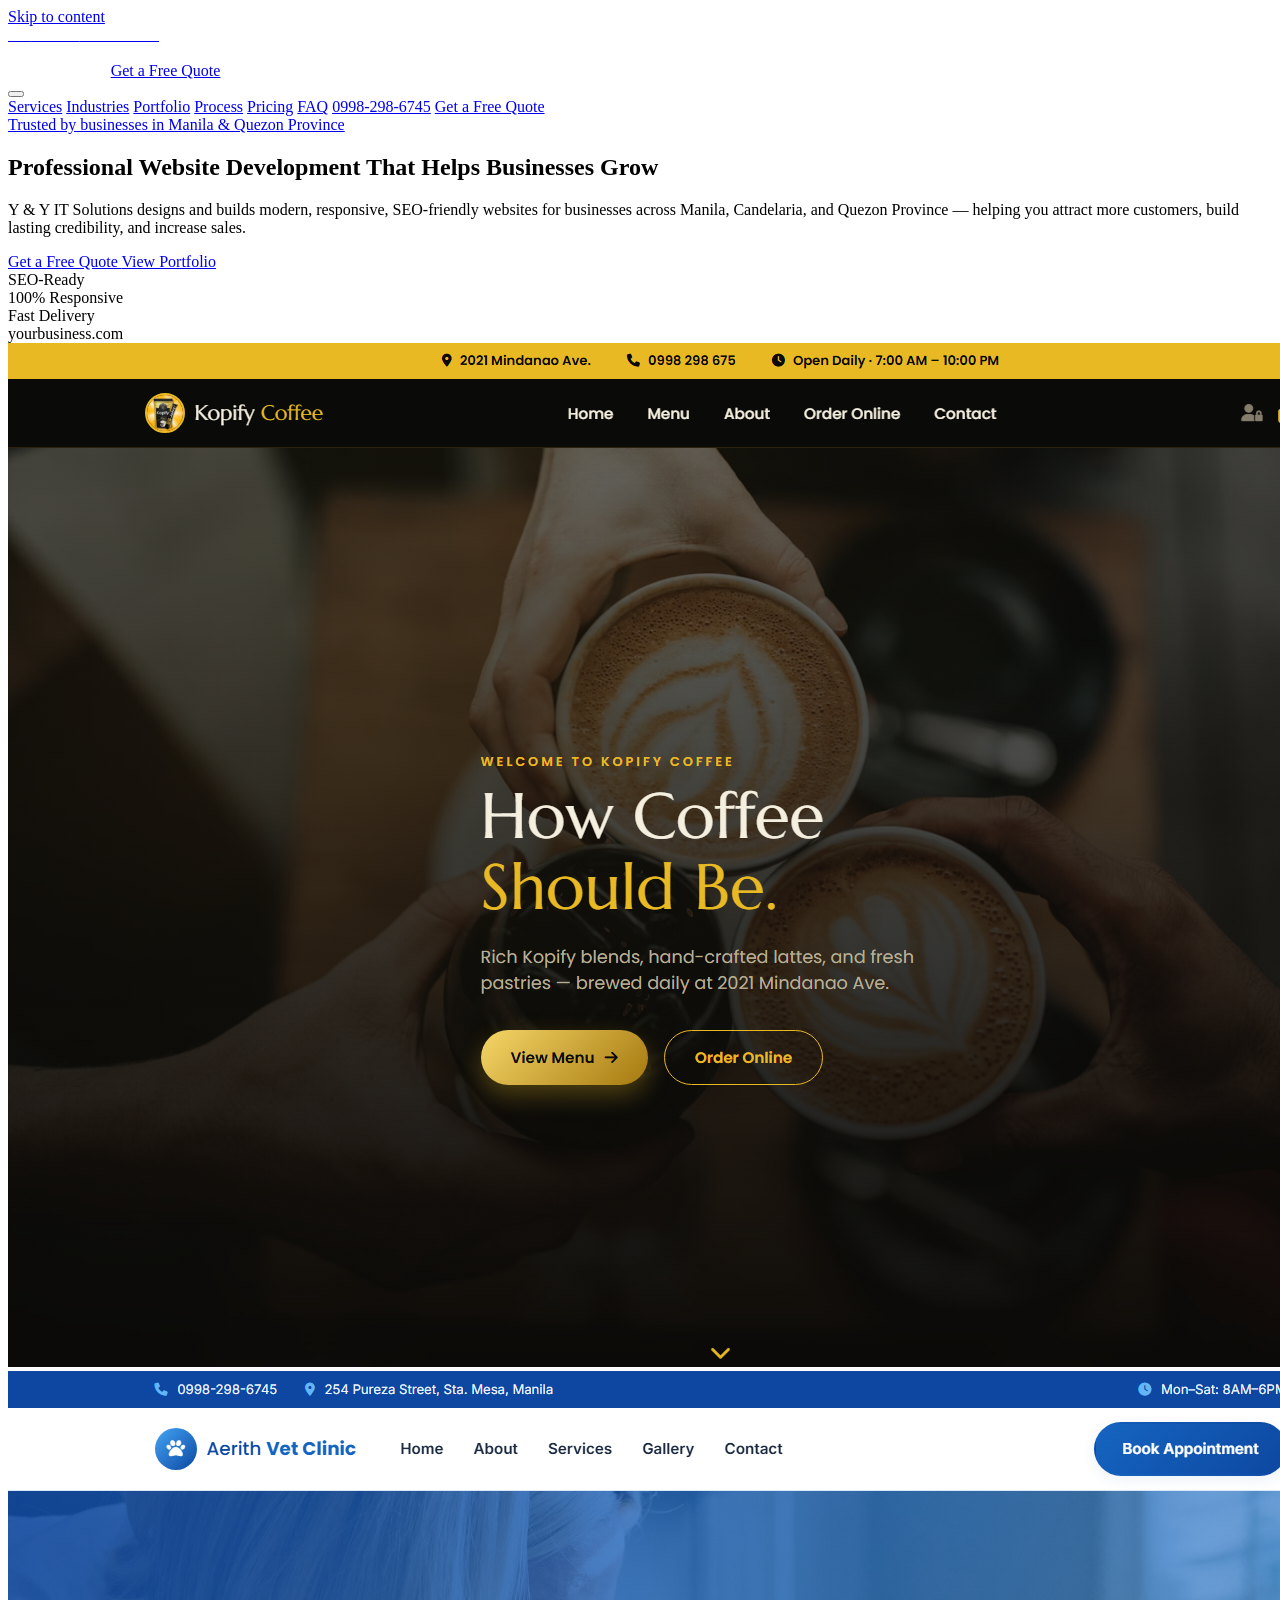
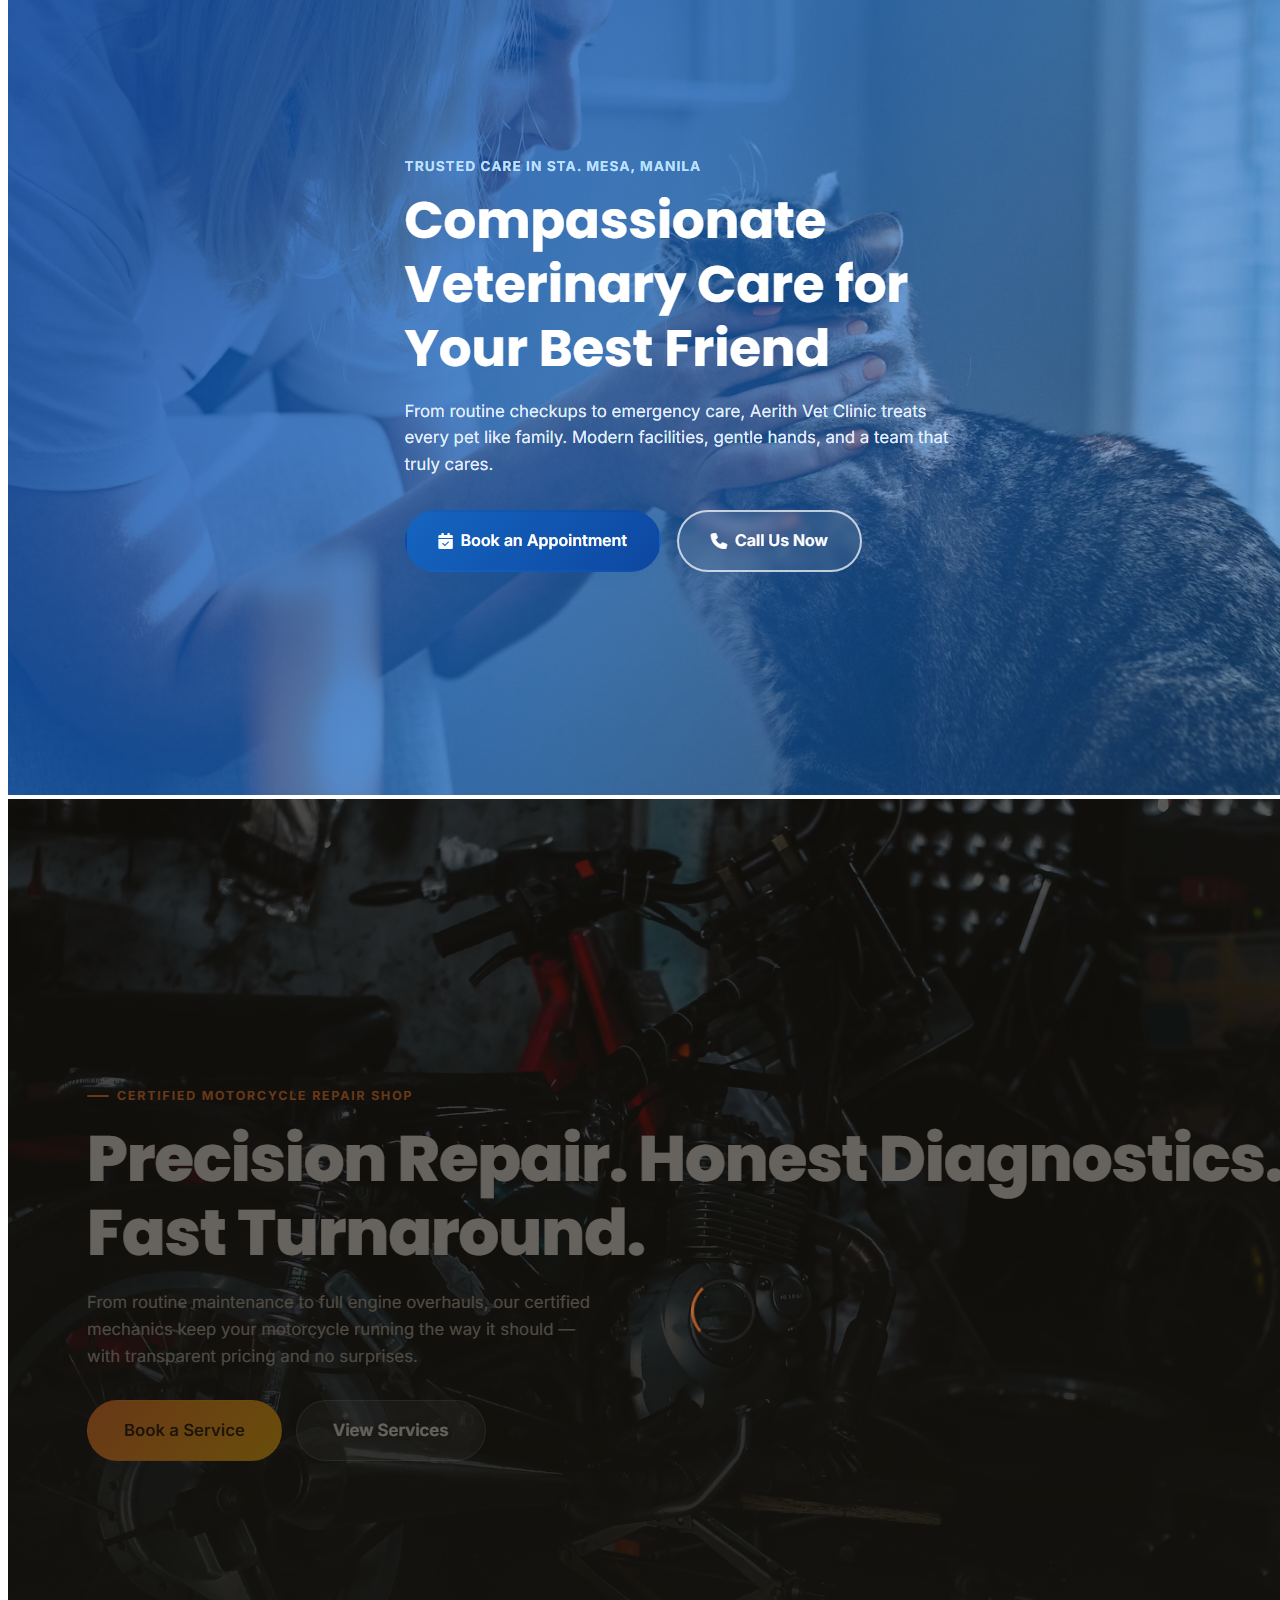
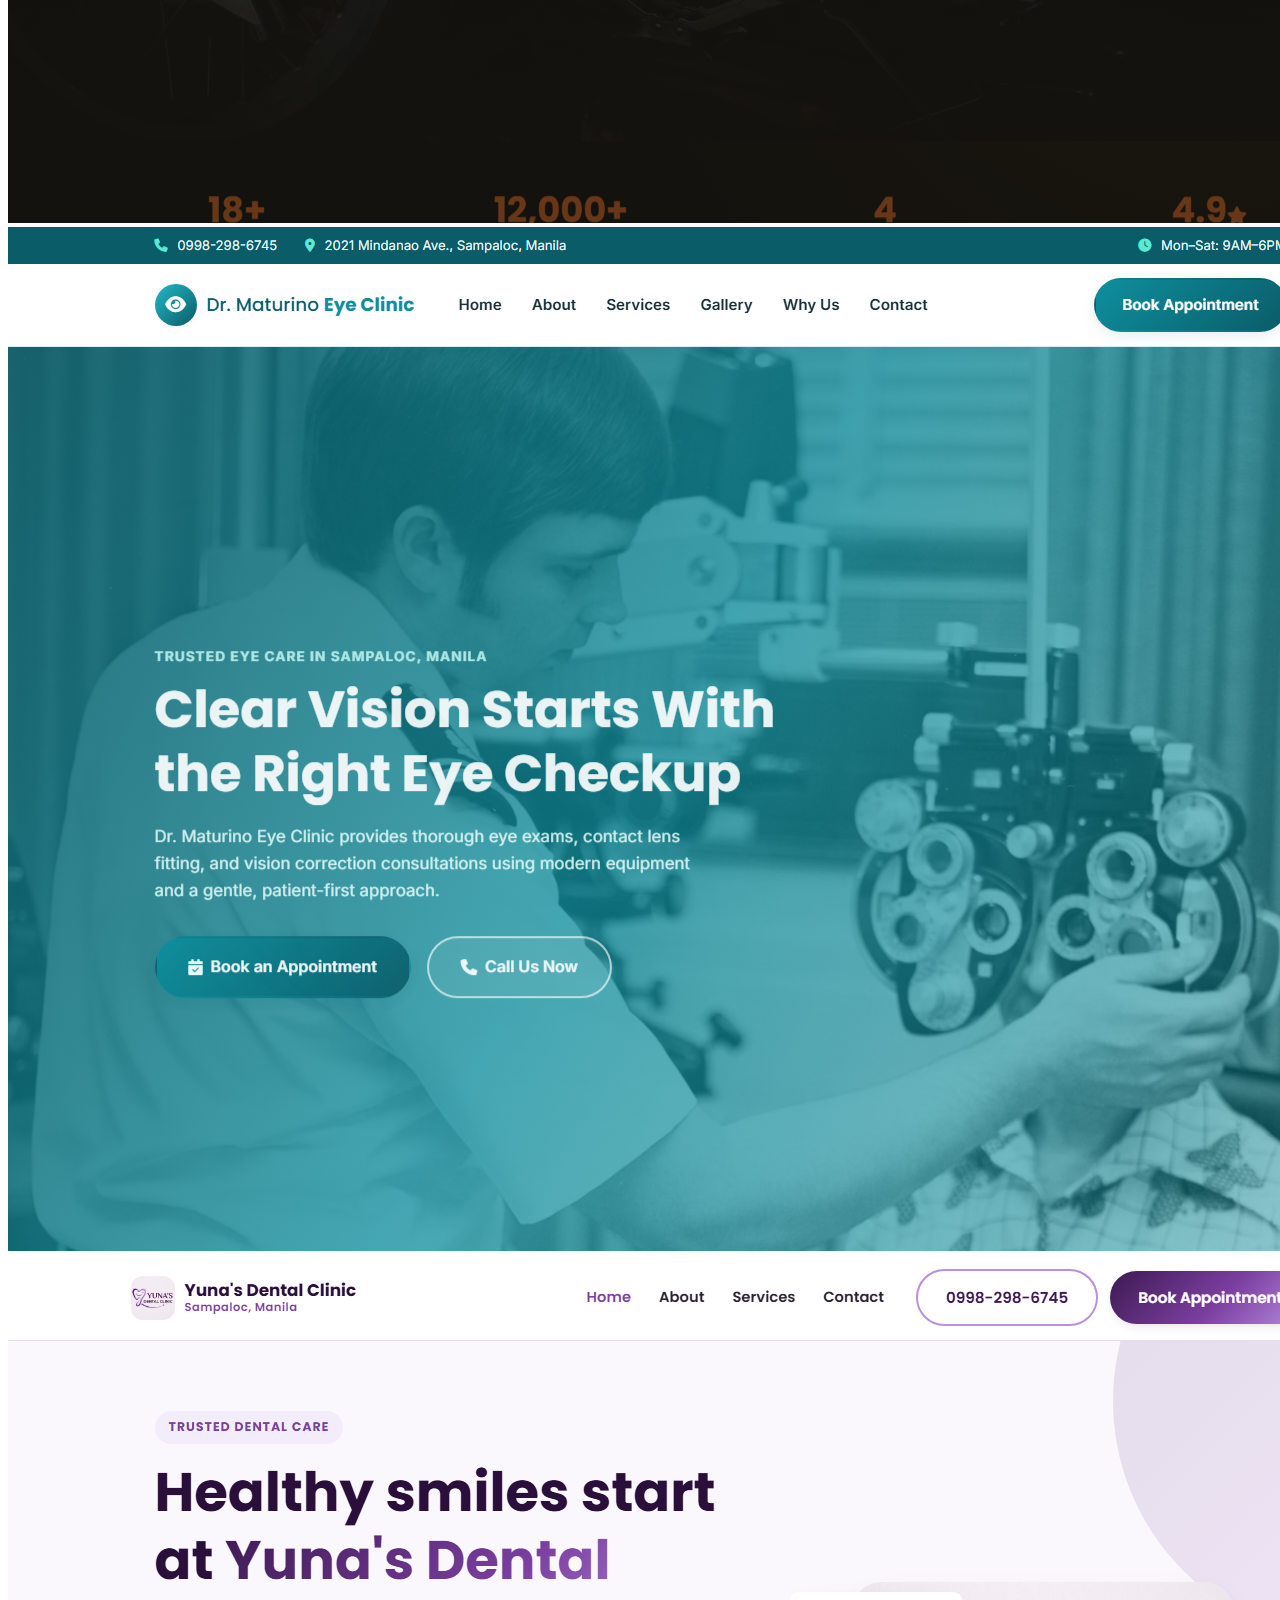
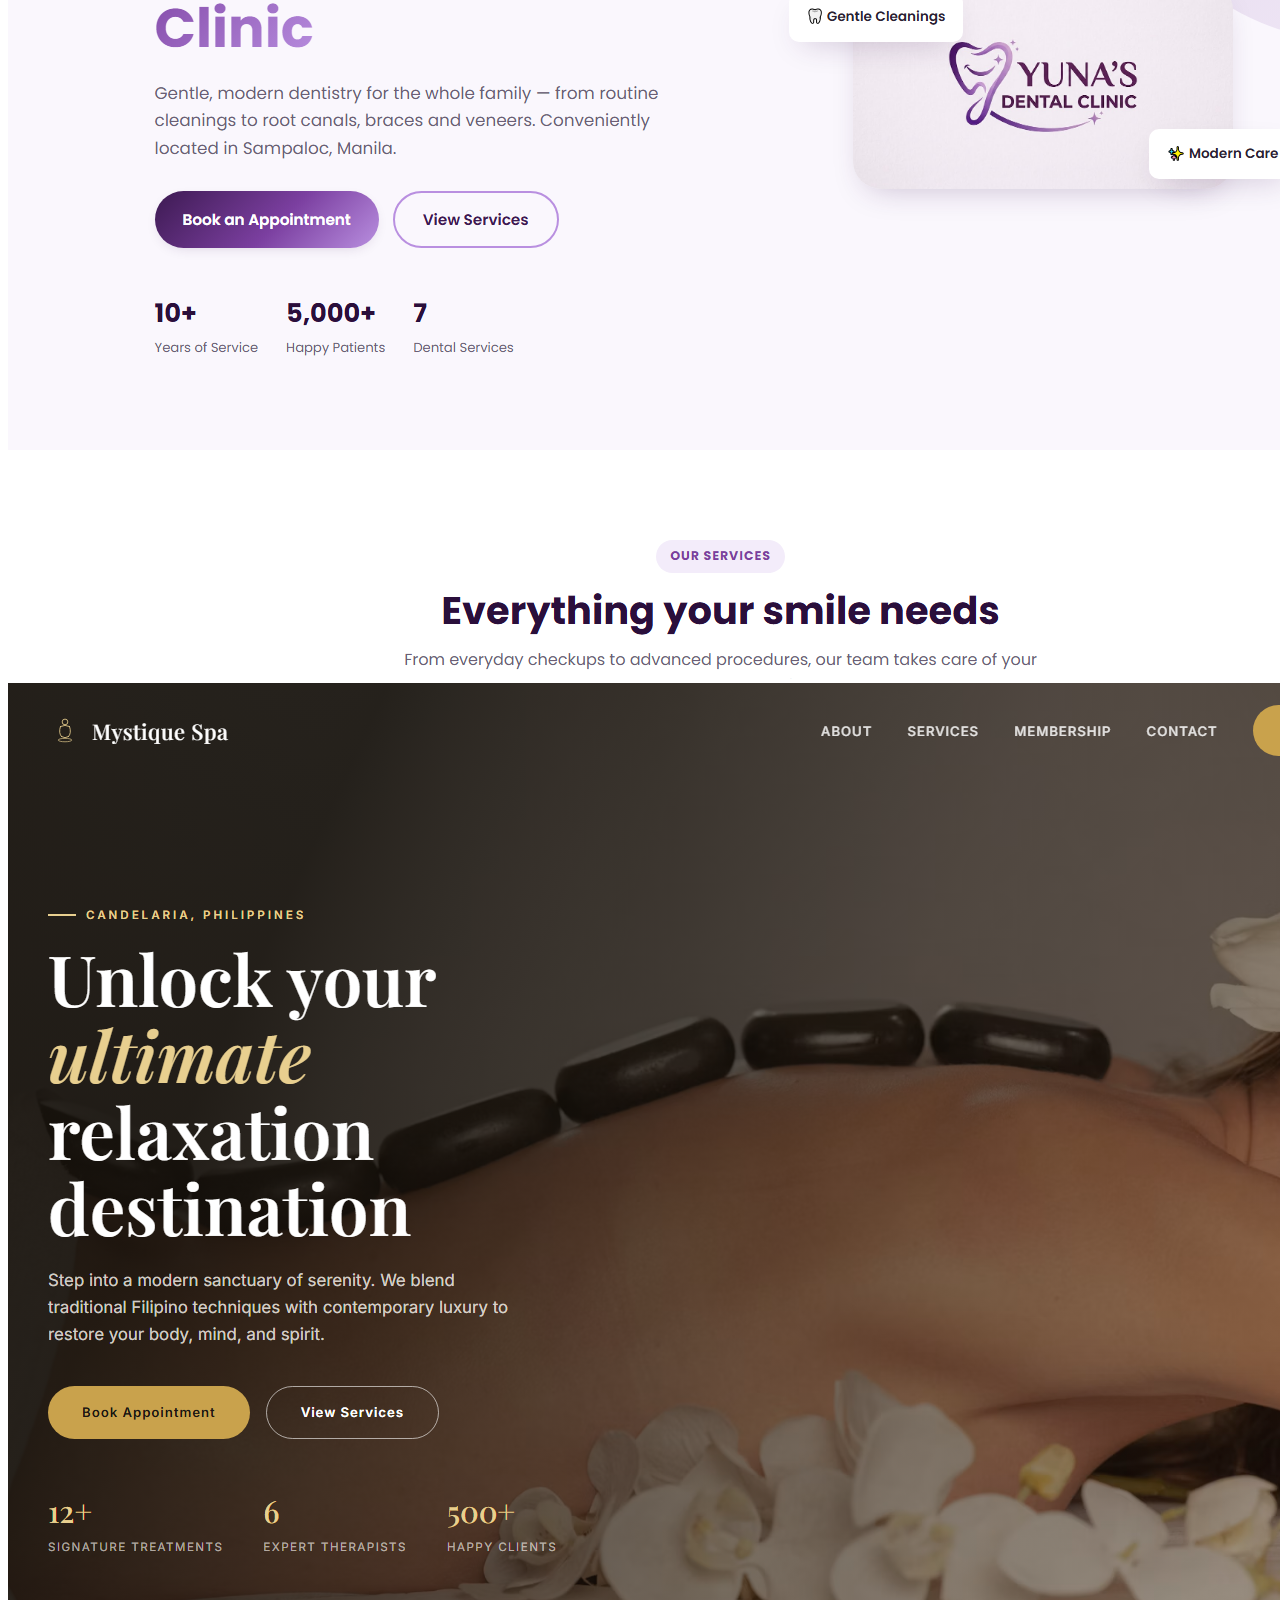
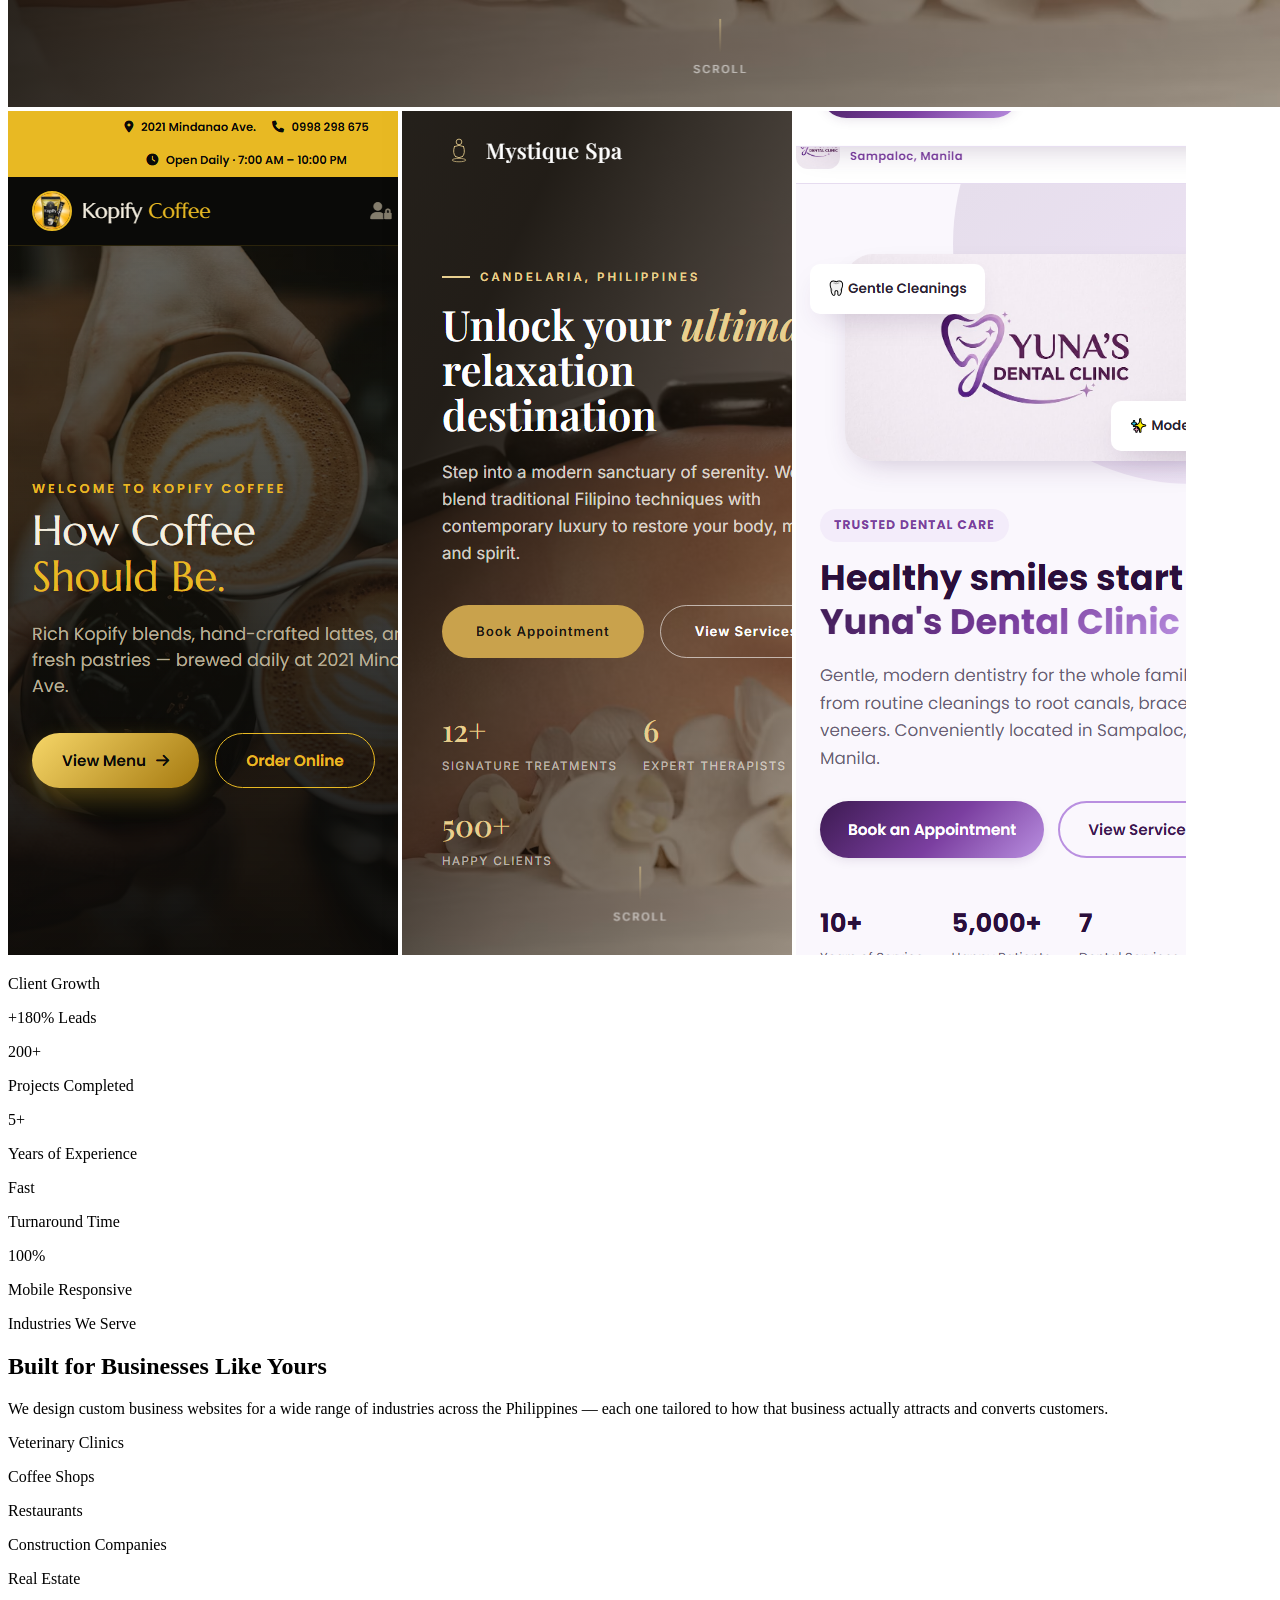
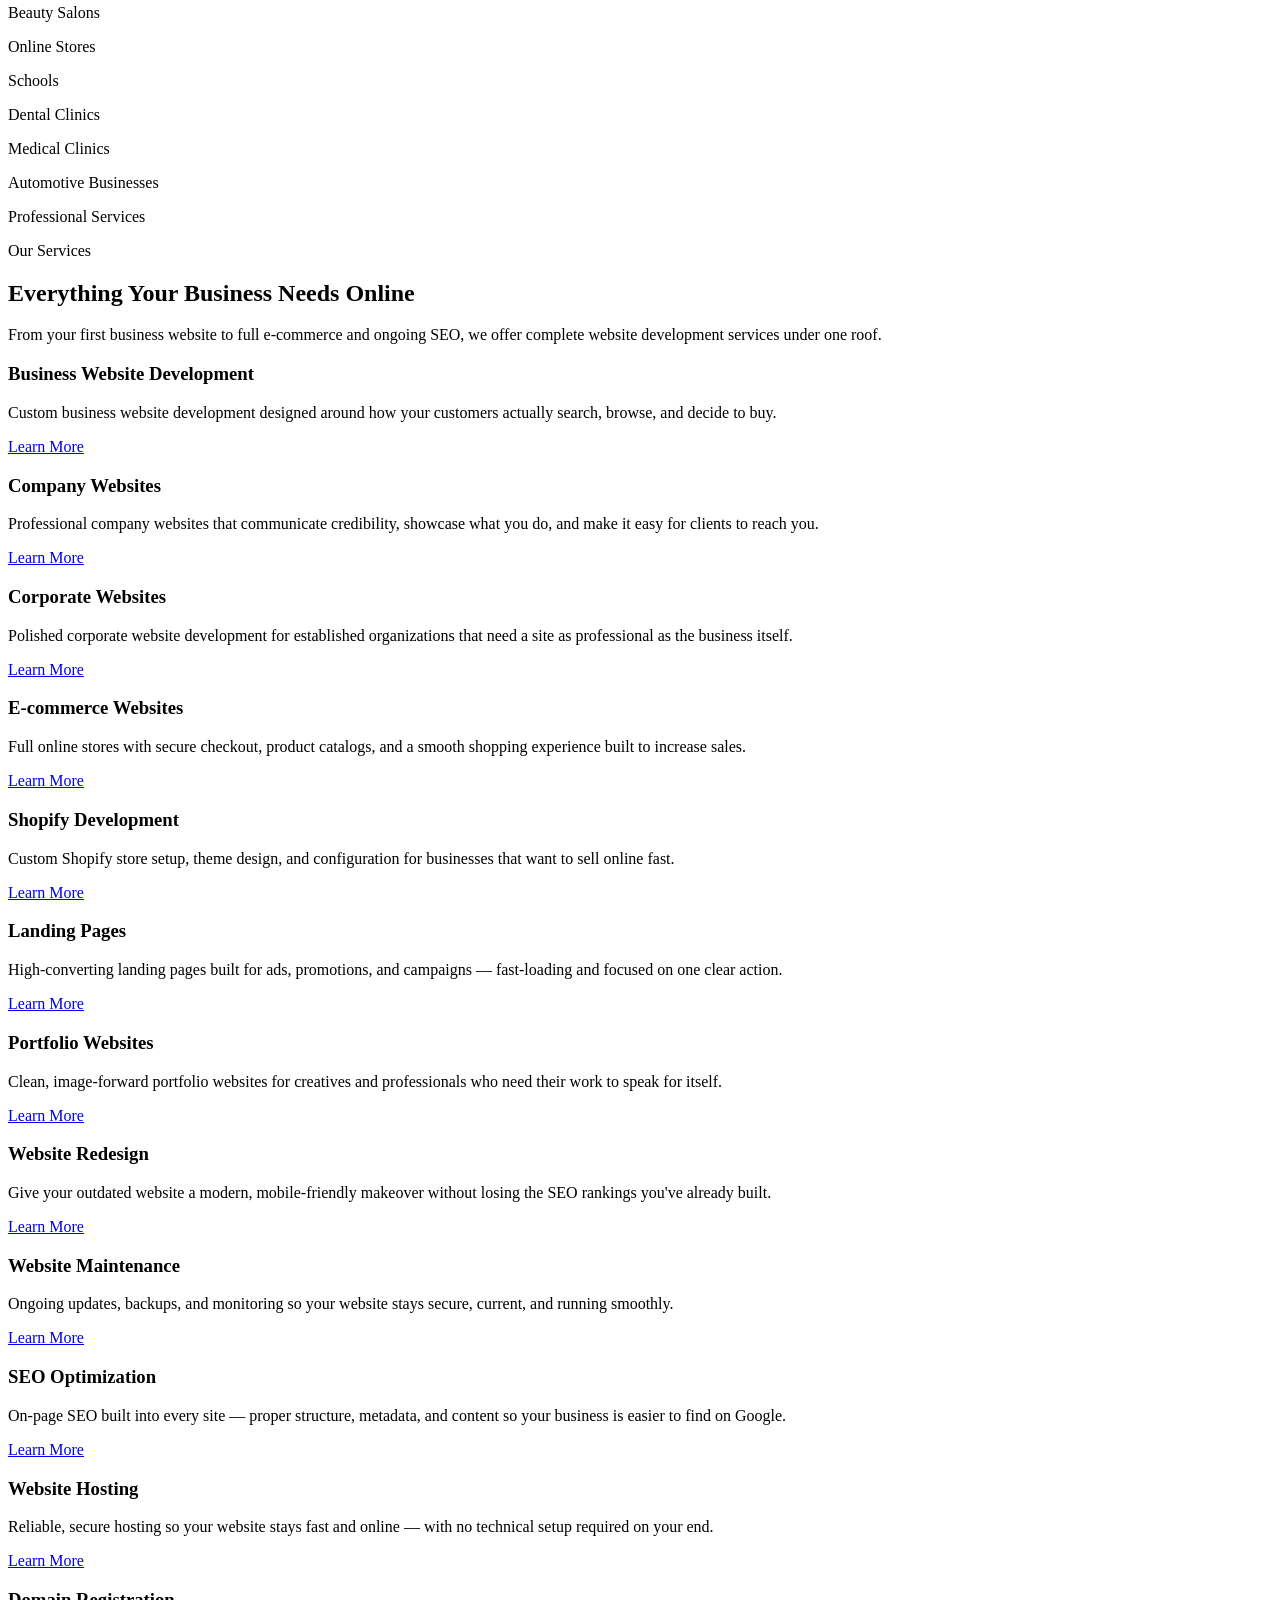
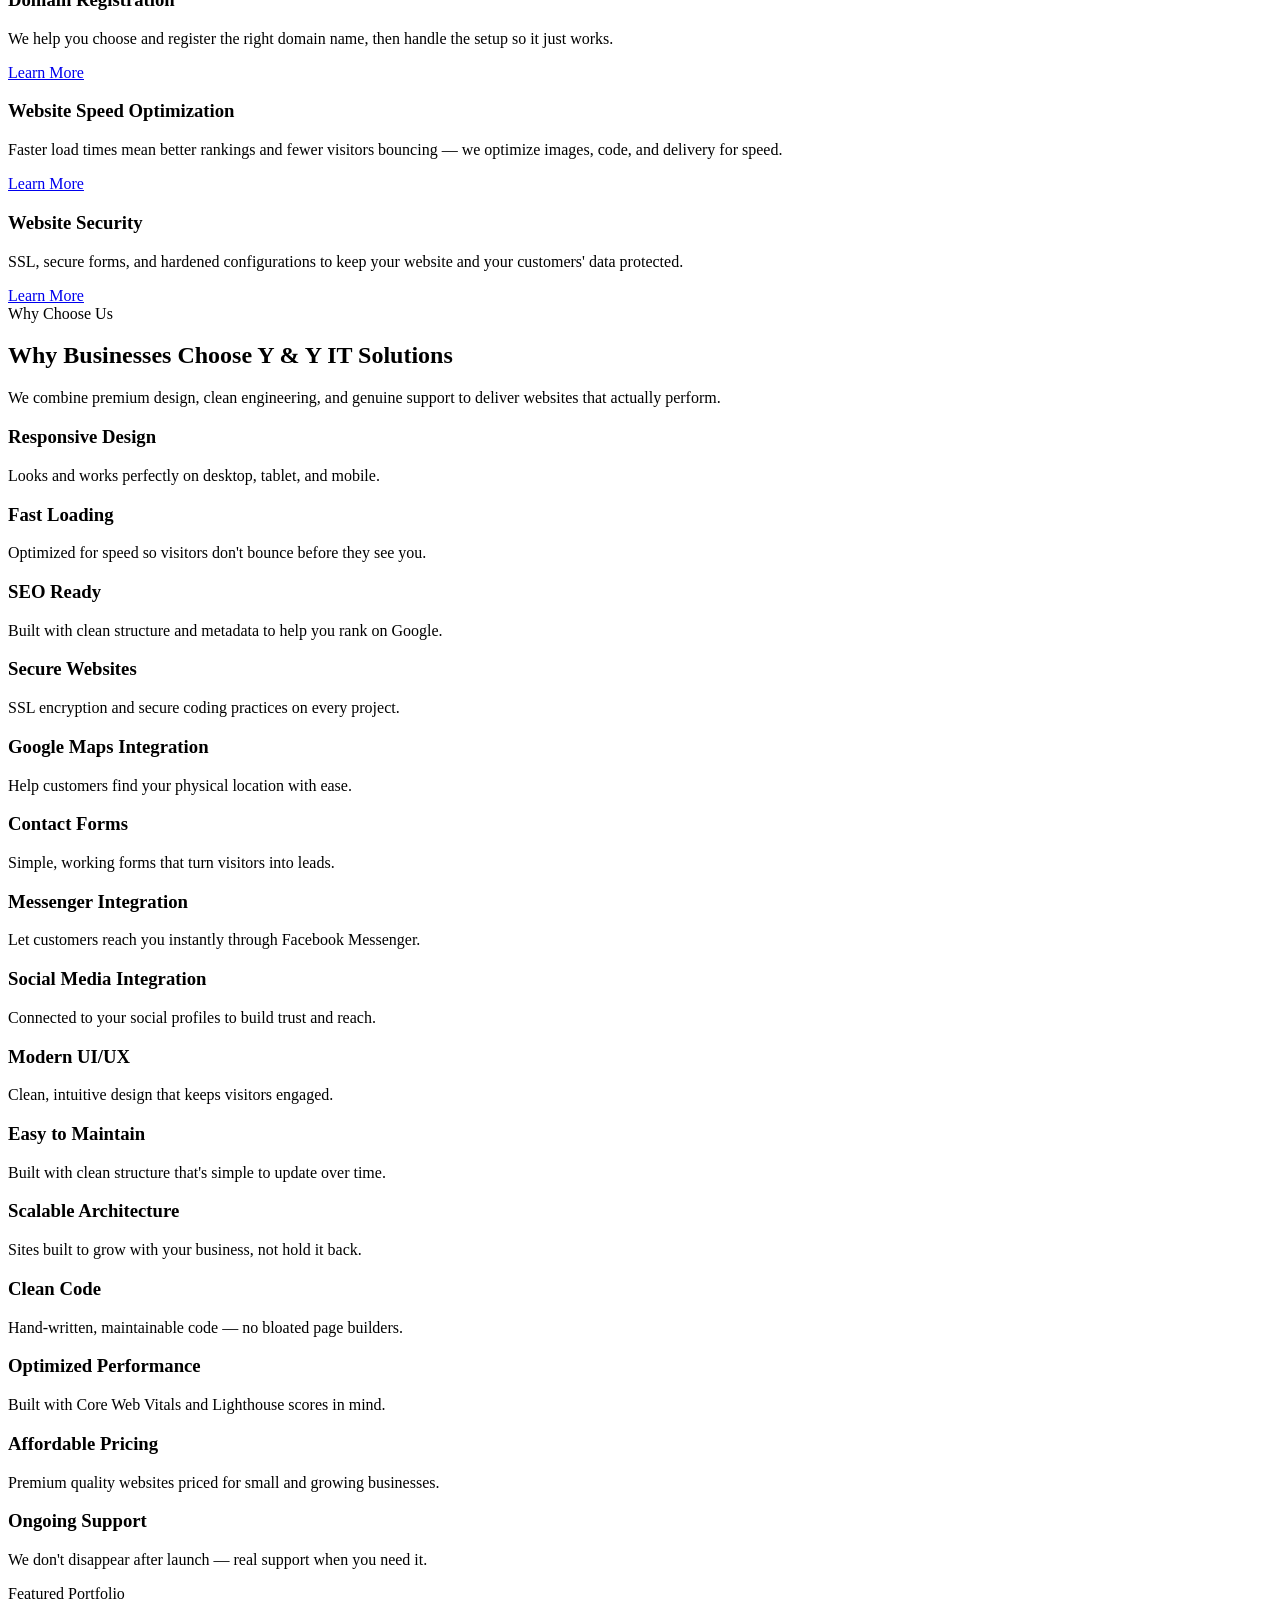
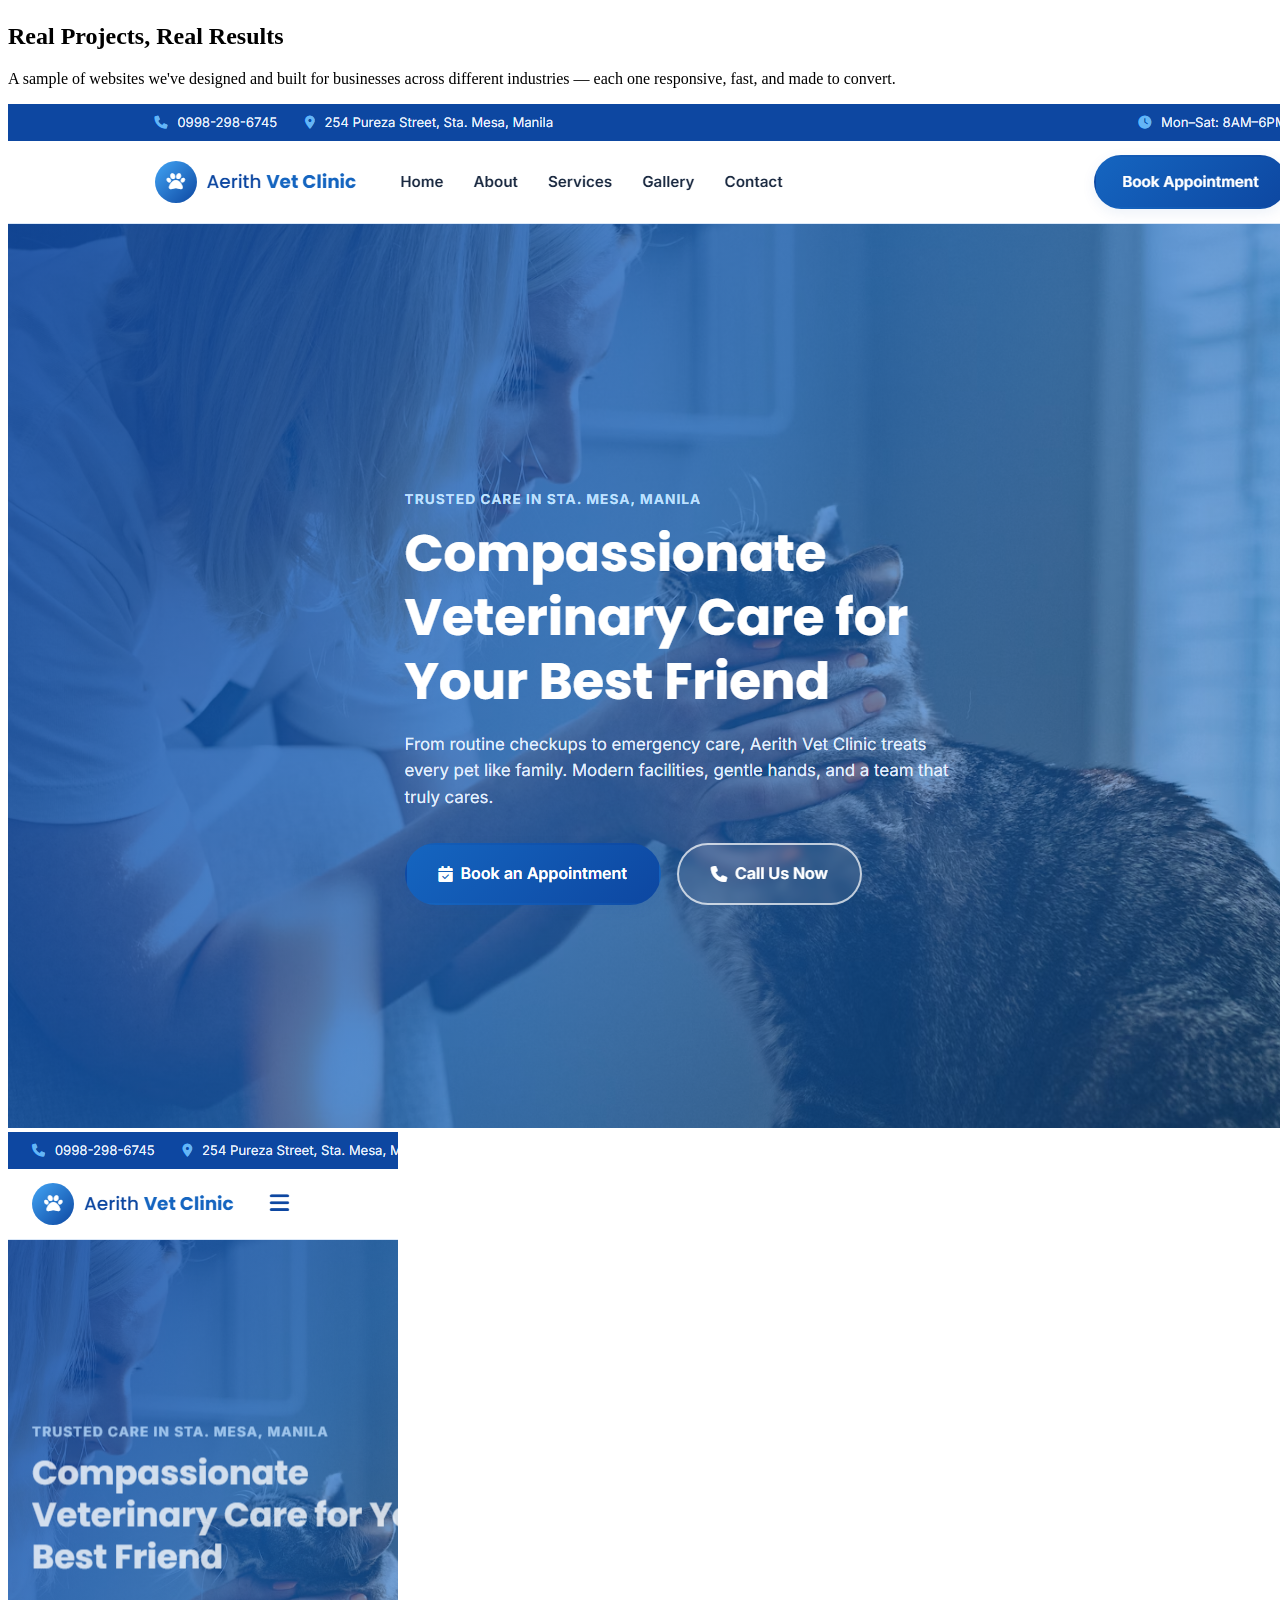
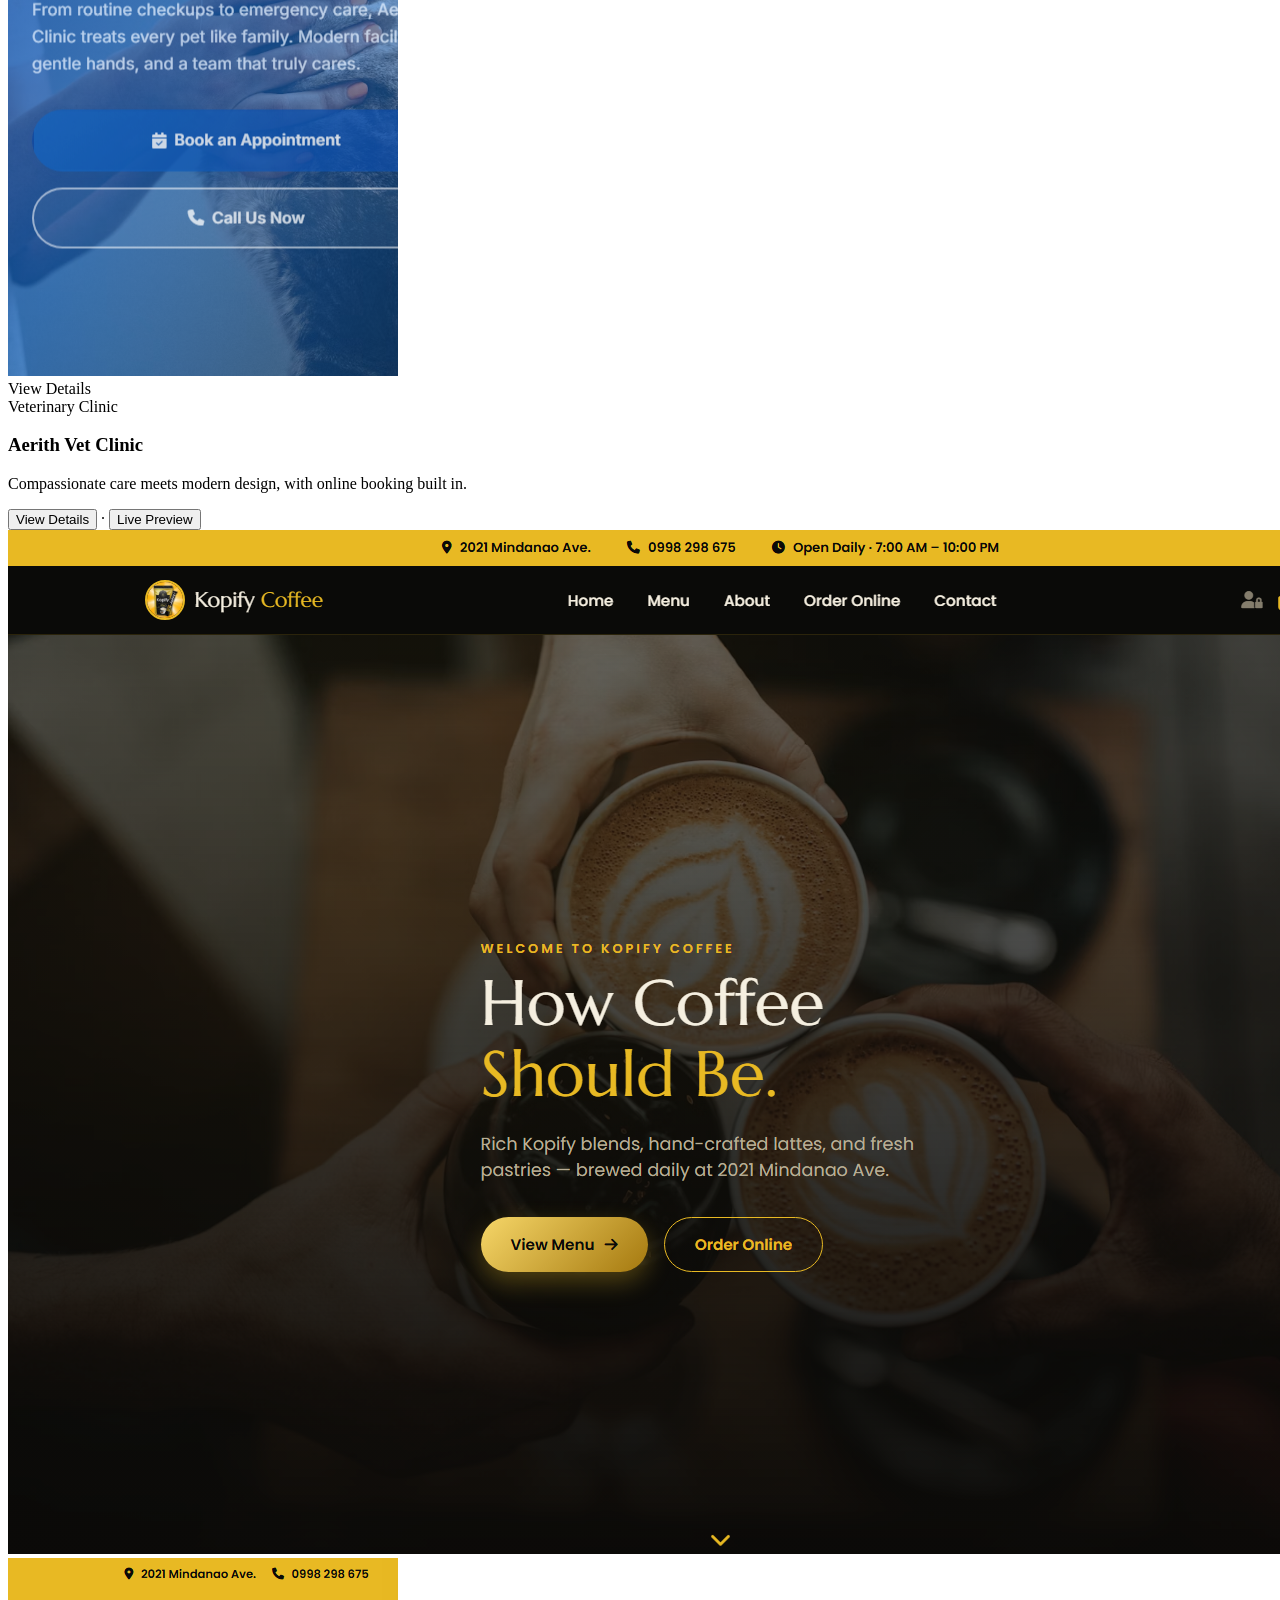
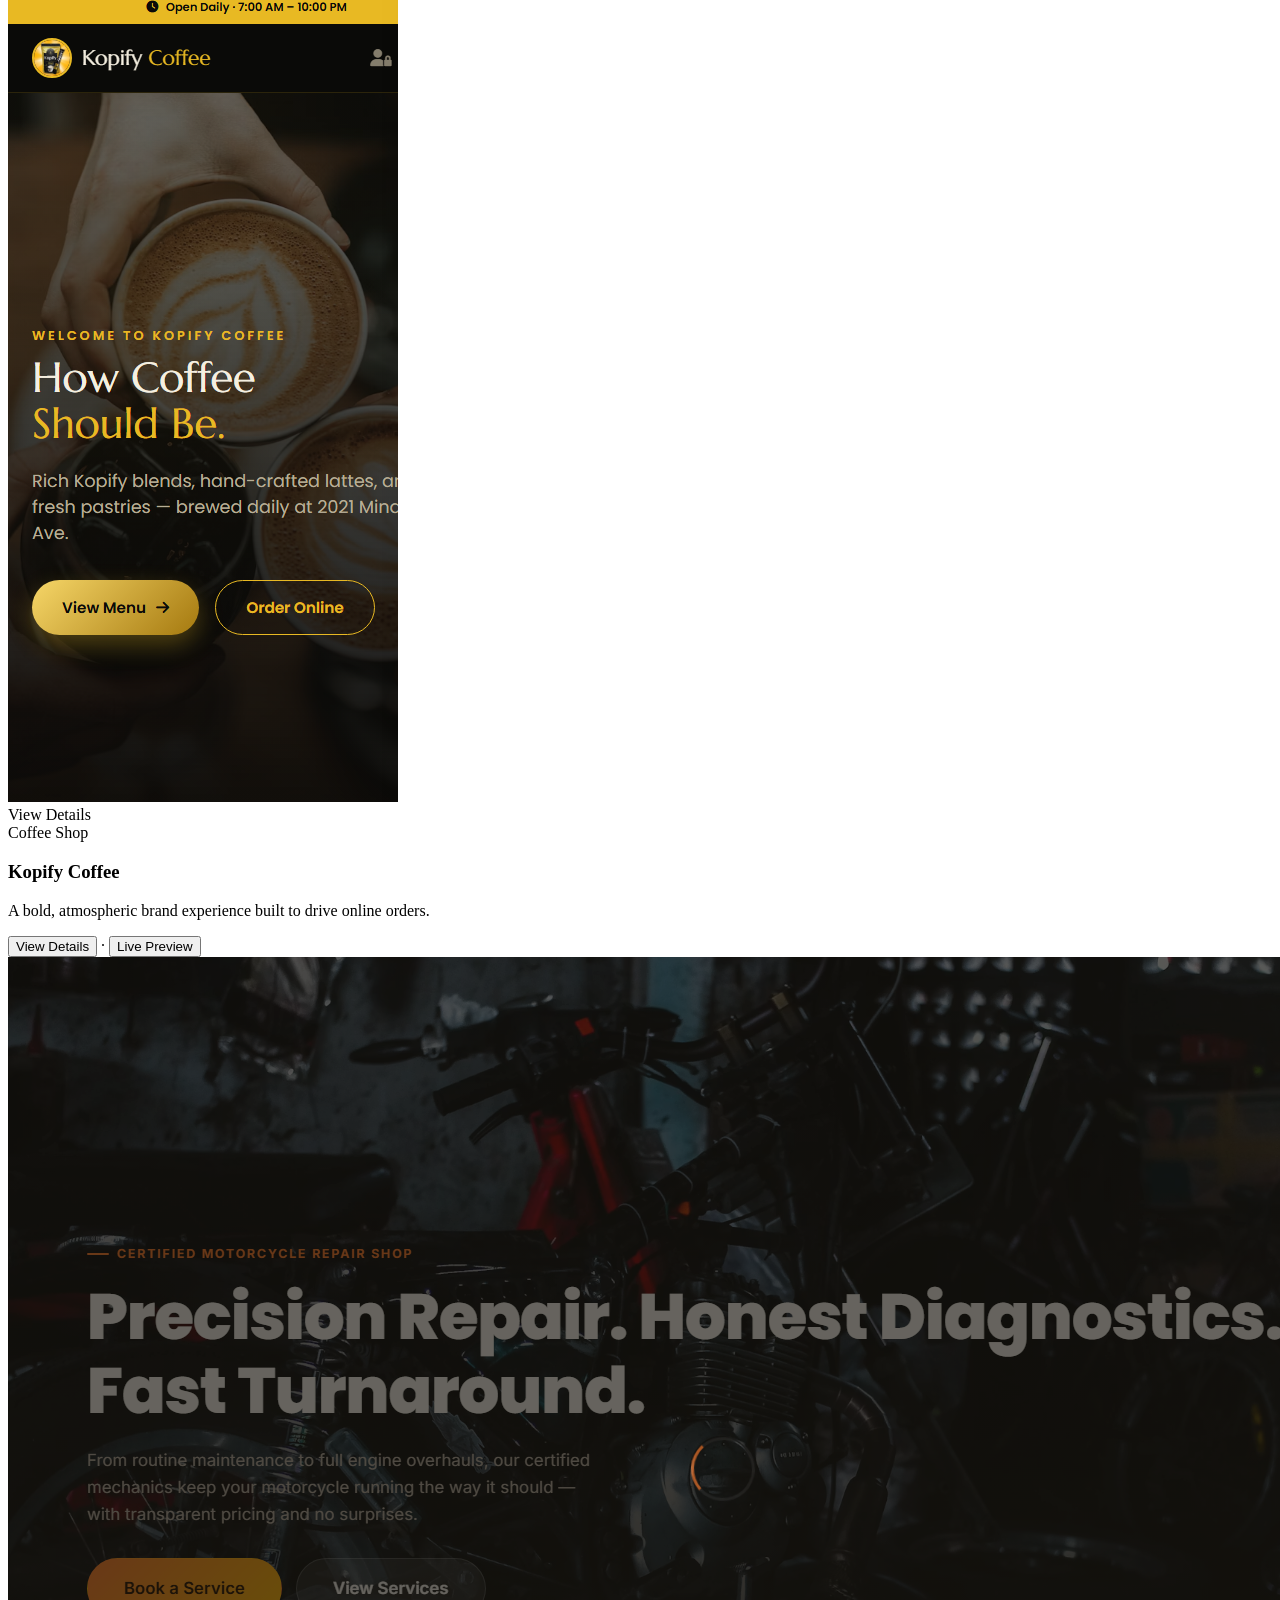
==== index.html @ 84a9feb7 "Build premium Y & Y IT Solutions agency website Single-page site (HTML5 + Tailwind CDN + vanilla JS)" ====
<!DOCTYPE html>
<html lang="en">
<head>
<meta charset="UTF-8">
<meta name="viewport" content="width=device-width, initial-scale=1.0">
<title>Y &amp; Y IT Solutions | Website Development Company in Manila, Candelaria &amp; Quezon Province</title>
<meta name="description" content="Y & Y IT Solutions provides professional website development, web design, business websites, e-commerce solutions, landing pages, and SEO-ready websites for businesses in Manila, Candelaria, Quezon Province, and throughout the Philippines.">
<meta name="keywords" content="website maker Manila, website development Manila, website developer Manila, web design Manila, website maker Candelaria, website development Candelaria, website developer Candelaria, web design Candelaria, website maker Quezon Province, website development Quezon Province, website developer Quezon Province, web design Quezon Province, website maker Philippines, website development Philippines, professional website development, responsive website design, SEO-friendly websites, custom business websites">
<meta name="robots" content="index, follow">
<meta name="author" content="Y & Y IT Solutions">
<link rel="canonical" href="https://xxdarbxx.github.io/yandyitsolutions/">

<!-- Open Graph -->
<meta property="og:type" content="website">
<meta property="og:site_name" content="Y & Y IT Solutions">
<meta property="og:title" content="Y & Y IT Solutions | Website Development Company in Manila, Candelaria & Quezon Province">
<meta property="og:description" content="Modern, responsive, SEO-ready websites that help businesses in Manila, Candelaria, and Quezon Province attract customers and grow. Get a free quote today.">
<meta property="og:image" content="https://xxdarbxx.github.io/yandyitsolutions/assets/images/og-image.png">
<meta property="og:url" content="https://xxdarbxx.github.io/yandyitsolutions/">
<meta property="og:locale" content="en_PH">

<!-- Twitter -->
<meta name="twitter:card" content="summary_large_image">
<meta name="twitter:title" content="Y & Y IT Solutions | Website Development Company in the Philippines">
<meta name="twitter:description" content="Modern, responsive, SEO-ready websites that help businesses attract customers and grow. Get a free quote today.">
<meta name="twitter:image" content="https://xxdarbxx.github.io/yandyitsolutions/assets/images/og-image.png">

<link rel="icon" href="data:image/svg+xml,%3Csvg xmlns='http://www.w3.org/2000/svg' viewBox='0 0 100 100'%3E%3Crect width='100' height='100' rx='22' fill='%230F172A'/%3E%3Ctext x='50' y='66' font-family='Arial,Helvetica,sans-serif' font-weight='800' font-size='42' fill='%232563EB' text-anchor='middle'%3EYY%3C/text%3E%3C/svg%3E">

<link rel="preconnect" href="https://fonts.googleapis.com">
<link rel="preconnect" href="https://fonts.gstatic.com" crossorigin>
<link href="https://fonts.googleapis.com/css2?family=Inter:wght@400;500;600;700;800;900&display=swap" rel="stylesheet">

<script src="https://cdn.tailwindcss.com"></script>
<script>
  tailwind.config = {
    theme: {
      extend: {
        fontFamily: { sans: ['Inter', 'ui-sans-serif', 'system-ui', 'sans-serif'] },
        keyframes: {
          floaty: { '0%,100%': { transform: 'translateY(0)' }, '50%': { transform: 'translateY(-14px)' } },
          floatySlow: { '0%,100%': { transform: 'translateY(0)' }, '50%': { transform: 'translateY(-8px)' } },
          fadeInUp: { '0%': { opacity: 0, transform: 'translateY(24px)' }, '100%': { opacity: 1, transform: 'translateY(0)' } },
          fadeIn: { '0%': { opacity: 0 }, '100%': { opacity: 1 } },
          ripple: { '0%': { transform: 'scale(0)', opacity: 0.45 }, '100%': { transform: 'scale(2.5)', opacity: 0 } },
          marquee: { '0%': { transform: 'translateX(0)' }, '100%': { transform: 'translateX(-50%)' } },
          pulseSoft: { '0%,100%': { opacity: 1 }, '50%': { opacity: .55 } },
        },
        animation: {
          floaty: 'floaty 6s ease-in-out infinite',
          floatySlow: 'floatySlow 7s ease-in-out infinite',
          fadeInUp: 'fadeInUp .7s cubic-bezier(.16,1,.3,1) forwards',
          fadeIn: 'fadeIn .6s ease forwards',
          ripple: 'ripple .6s linear forwards',
          marquee: 'marquee 28s linear infinite',
          pulseSoft: 'pulseSoft 2.5s ease-in-out infinite',
        }
      }
    }
  }
</script>
<link rel="stylesheet" href="css/style.css?v=2">

<!-- LocalBusiness Structured Data -->
<script type="application/ld+json">
{
  "@context": "https://schema.org",
  "@type": "ProfessionalService",
  "name": "Y & Y IT Solutions",
  "image": "https://xxdarbxx.github.io/yandyitsolutions/assets/images/og-image.png",
  "url": "https://xxdarbxx.github.io/yandyitsolutions/",
  "telephone": "+63-998-298-6745",
  "priceRange": "₱₱",
  "address": [
    {
      "@type": "PostalAddress",
      "streetAddress": "2021 Mindanao Ave.",
      "addressLocality": "Sampaloc, Manila",
      "addressRegion": "Metro Manila",
      "addressCountry": "PH"
    },
    {
      "@type": "PostalAddress",
      "streetAddress": "Brgy. Pahinga Norte",
      "addressLocality": "Candelaria",
      "addressRegion": "Quezon",
      "addressCountry": "PH"
    }
  ],
  "areaServed": ["Manila", "Candelaria", "Quezon Province", "Philippines"],
  "sameAs": ["https://www.facebook.com/yandysolutions/"],
  "makesOffer": [
    { "@type": "Offer", "itemOffered": { "@type": "Service", "name": "Business Website Development" } },
    { "@type": "Offer", "itemOffered": { "@type": "Service", "name": "E-commerce Website Development" } },
    { "@type": "Offer", "itemOffered": { "@type": "Service", "name": "SEO Optimization" } }
  ]
}
</script>
<script type="application/ld+json">
{
  "@context": "https://schema.org",
  "@type": "BreadcrumbList",
  "itemListElement": [
    { "@type": "ListItem", "position": 1, "name": "Home", "item": "https://xxdarbxx.github.io/yandyitsolutions/" }
  ]
}
</script>
</head>
<body class="font-sans text-slate-800 bg-white antialiased">

<!-- ============ SKIP LINK ============ -->
<a href="#main" class="sr-only focus:not-sr-only focus:fixed focus:top-2 focus:left-2 focus:z-[100] focus:bg-blue-600 focus:text-white focus:px-4 focus:py-2 focus:rounded-lg">Skip to content</a>

<!-- ============ HEADER ============ -->
<header id="header" class="fixed top-0 inset-x-0 z-50 transition-all duration-300">
  <div class="max-w-7xl mx-auto px-5 lg:px-8">
    <div class="flex items-center justify-between h-20">
      <a href="#top" class="flex items-center gap-2.5 shrink-0">
        <span class="flex items-center justify-center w-10 h-10 rounded-xl bg-slate-900 text-blue-500 font-extrabold text-sm">YY</span>
        <span class="font-extrabold text-lg tracking-tight text-slate-900">Y&nbsp;&amp;&nbsp;Y <span class="font-medium text-slate-500">IT Solutions</span></span>
      </a>

      <nav id="desktopNav" class="hidden lg:flex items-center gap-8 text-sm font-medium text-slate-600">
        <a href="#services" class="hover:text-blue-600 transition-colors">Services</a>
        <a href="#industries" class="hover:text-blue-600 transition-colors">Industries</a>
        <a href="#portfolio" class="hover:text-blue-600 transition-colors">Portfolio</a>
        <a href="#process" class="hover:text-blue-600 transition-colors">Process</a>
        <a href="#pricing" class="hover:text-blue-600 transition-colors">Pricing</a>
        <a href="#faq" class="hover:text-blue-600 transition-colors">FAQ</a>
      </nav>

      <div class="hidden lg:flex items-center gap-5">
        <a href="tel:+639982986745" class="flex items-center gap-2 text-sm font-semibold text-slate-700 hover:text-blue-600 transition-colors">
          <i data-lucide="phone" class="w-4 h-4"></i> 0998-298-6745
        </a>
        <a href="#contact" class="btn-ripple relative overflow-hidden inline-flex items-center gap-2 bg-blue-600 hover:bg-blue-700 text-white text-sm font-semibold px-5 py-2.5 rounded-full shadow-sm shadow-blue-600/20 transition-all hover:shadow-lg hover:shadow-blue-600/30 hover:-translate-y-0.5">
          Get a Free Quote <i data-lucide="arrow-right" class="w-4 h-4"></i>
        </a>
      </div>

      <button id="navToggle" aria-label="Toggle menu" aria-expanded="false" class="lg:hidden flex items-center justify-center w-10 h-10 rounded-lg text-slate-700">
        <i data-lucide="menu" class="w-6 h-6" id="menuIcon"></i>
      </button>
    </div>
  </div>

  <!-- Mobile menu -->
  <div id="mobileMenu" class="lg:hidden hidden bg-white border-t border-slate-100 shadow-xl">
    <nav class="flex flex-col px-5 py-4 gap-1 text-slate-700 font-medium">
      <a href="#services" class="mobile-link py-3 border-b border-slate-100">Services</a>
      <a href="#industries" class="mobile-link py-3 border-b border-slate-100">Industries</a>
      <a href="#portfolio" class="mobile-link py-3 border-b border-slate-100">Portfolio</a>
      <a href="#process" class="mobile-link py-3 border-b border-slate-100">Process</a>
      <a href="#pricing" class="mobile-link py-3 border-b border-slate-100">Pricing</a>
      <a href="#faq" class="mobile-link py-3 border-b border-slate-100">FAQ</a>
      <a href="tel:+639982986745" class="mobile-link py-3 border-b border-slate-100 flex items-center gap-2"><i data-lucide="phone" class="w-4 h-4"></i> 0998-298-6745</a>
      <a href="#contact" class="mobile-link mt-3 text-center bg-blue-600 text-white font-semibold py-3 rounded-full">Get a Free Quote</a>
    </nav>
  </div>
</header>

<main id="main">

<!-- ============ HERO ============ -->
<section id="top" class="relative overflow-hidden bg-slate-900 pt-36 pb-28 lg:pt-44 lg:pb-32">
  <!-- background mesh -->
  <div class="pointer-events-none absolute inset-0 overflow-hidden">
    <div class="absolute -top-40 -left-40 w-[36rem] h-[36rem] bg-blue-600/25 rounded-full blur-[120px]"></div>
    <div class="absolute top-1/3 -right-40 w-[30rem] h-[30rem] bg-blue-500/15 rounded-full blur-[120px]"></div>
    <div class="absolute inset-0 bg-[radial-gradient(circle_at_1px_1px,rgba(255,255,255,0.06)_1px,transparent_0)] [background-size:28px_28px]"></div>
  </div>

  <div class="relative max-w-7xl mx-auto px-5 lg:px-8 grid lg:grid-cols-2 gap-16 items-center">
    <div data-reveal>
      <a href="https://www.facebook.com/yandysolutions/" target="_blank" rel="noopener" class="inline-flex items-center gap-2 bg-white/5 border border-white/10 text-slate-300 text-xs font-medium px-4 py-1.5 rounded-full mb-6 hover:bg-white/10 transition-colors">
        <span class="w-1.5 h-1.5 rounded-full bg-emerald-400 animate-pulseSoft"></span>
        Trusted by businesses in Manila &amp; Quezon Province
      </a>
      <h1 class="text-4xl sm:text-5xl lg:text-[3.4rem] font-extrabold tracking-tight text-white leading-[1.08]">
        Professional Website Development That Helps Businesses Grow
      </h1>
      <p class="mt-6 text-lg text-slate-400 leading-relaxed max-w-xl">
        Y &amp; Y IT Solutions designs and builds modern, responsive, SEO-friendly websites for businesses across Manila, Candelaria, and Quezon Province — helping you attract more customers, build lasting credibility, and increase sales.
      </p>
      <div class="mt-9 flex flex-wrap items-center gap-4">
        <a href="#contact" class="btn-ripple relative overflow-hidden inline-flex items-center gap-2 bg-blue-600 hover:bg-blue-500 text-white font-semibold px-7 py-3.5 rounded-full shadow-lg shadow-blue-600/30 transition-all hover:-translate-y-0.5">
          Get a Free Quote <i data-lucide="arrow-right" class="w-4 h-4"></i>
        </a>
        <a href="#portfolio" class="btn-ripple relative overflow-hidden inline-flex items-center gap-2 bg-white/5 border border-white/15 hover:bg-white/10 text-white font-semibold px-7 py-3.5 rounded-full transition-all">
          <i data-lucide="layout-template" class="w-4 h-4"></i> View Portfolio
        </a>
      </div>
      <div class="mt-10 flex items-center gap-6 text-slate-500 text-sm">
        <div class="flex items-center gap-1.5"><i data-lucide="shield-check" class="w-4 h-4 text-emerald-400"></i> SEO-Ready</div>
        <div class="flex items-center gap-1.5"><i data-lucide="smartphone" class="w-4 h-4 text-emerald-400"></i> 100% Responsive</div>
        <div class="flex items-center gap-1.5"><i data-lucide="zap" class="w-4 h-4 text-emerald-400"></i> Fast Delivery</div>
      </div>
    </div>

    <!-- Animated monitor mockup -->
    <div class="relative hidden lg:block" data-reveal>
      <div class="relative animate-floaty">
        <div class="rounded-2xl bg-slate-800 border border-white/10 shadow-2xl shadow-black/50 overflow-hidden">
          <div class="flex items-center gap-1.5 px-4 py-3 bg-slate-900/80 border-b border-white/5">
            <span class="w-2.5 h-2.5 rounded-full bg-red-400/70"></span>
            <span class="w-2.5 h-2.5 rounded-full bg-yellow-400/70"></span>
            <span class="w-2.5 h-2.5 rounded-full bg-emerald-400/70"></span>
            <span class="ml-3 text-[11px] text-slate-500 bg-slate-800 rounded px-3 py-1 flex-1 max-w-[220px] truncate">yourbusiness.com</span>
          </div>
          <div class="relative aspect-[16/10] bg-slate-950 overflow-hidden" id="heroSlideshow">
            <img src="assets/images/portfolio/kopify-desktop.png" alt="Coffee shop website design by Y & Y IT Solutions" class="hero-slide absolute inset-0 w-full h-full object-cover object-top opacity-100">
            <img src="assets/images/portfolio/aerith-desktop.png" alt="Veterinary clinic website design by Y & Y IT Solutions" class="hero-slide absolute inset-0 w-full h-full object-cover object-top opacity-0">
            <img src="assets/images/portfolio/odeworks-desktop.png" alt="Motorshop website design by Y & Y IT Solutions" class="hero-slide absolute inset-0 w-full h-full object-cover object-top opacity-0">
            <img src="assets/images/portfolio/opta-desktop.png" alt="Eye clinic website design by Y & Y IT Solutions" class="hero-slide absolute inset-0 w-full h-full object-cover object-top opacity-0">
            <img src="assets/images/portfolio/dental-desktop.png" alt="Dental clinic website design by Y & Y IT Solutions" class="hero-slide absolute inset-0 w-full h-full object-cover object-top opacity-0">
            <img src="assets/images/portfolio/spa-desktop.png" alt="Spa website design by Y & Y IT Solutions" class="hero-slide absolute inset-0 w-full h-full object-cover object-top opacity-0">
          </div>
        </div>
        <!-- stand -->
        <div class="mx-auto w-28 h-4 bg-slate-800 rounded-b-lg border-x border-b border-white/10"></div>
        <div class="mx-auto w-44 h-2.5 bg-slate-700/60 rounded-full mt-1"></div>

        <!-- floating mobile mockup -->
        <div class="absolute -bottom-10 -left-10 w-32 animate-floatySlow">
          <div class="rounded-[1.4rem] bg-slate-800 border border-white/10 shadow-2xl shadow-black/50 p-1.5">
            <div class="relative aspect-[9/19.5] rounded-[1.05rem] overflow-hidden bg-slate-950" id="heroSlideshowMobile">
              <img src="assets/images/portfolio/kopify-mobile.png" alt="" aria-hidden="true" class="hero-slide-mobile absolute inset-0 w-full h-full object-cover object-top opacity-100">
              <img src="assets/images/portfolio/spa-mobile.png" alt="" aria-hidden="true" class="hero-slide-mobile absolute inset-0 w-full h-full object-cover object-top opacity-0">
              <img src="assets/images/portfolio/dental-mobile.png" alt="" aria-hidden="true" class="hero-slide-mobile absolute inset-0 w-full h-full object-cover object-top opacity-0">
            </div>
          </div>
        </div>

        <!-- floating badge -->
        <div class="absolute -top-6 -right-6 bg-white rounded-2xl shadow-2xl px-4 py-3 flex items-center gap-3 animate-floatySlow">
          <div class="w-9 h-9 rounded-full bg-emerald-100 flex items-center justify-center">
            <i data-lucide="trending-up" class="w-4 h-4 text-emerald-600"></i>
          </div>
          <div>
            <p class="text-xs text-slate-400 leading-none mb-1">Client Growth</p>
            <p class="text-sm font-bold text-slate-900 leading-none">+180% Leads</p>
          </div>
        </div>
      </div>
    </div>
  </div>
</section>

<!-- ============ STATS ============ -->
<section class="relative bg-white border-b border-slate-100">
  <div class="max-w-7xl mx-auto px-5 lg:px-8 -mt-14 relative z-10">
    <div class="grid grid-cols-2 lg:grid-cols-4 gap-4 lg:gap-6 bg-white rounded-2xl shadow-xl shadow-slate-900/5 border border-slate-100 p-6 lg:p-10" data-reveal>
      <div class="text-center lg:text-left lg:border-r border-slate-100 lg:pr-6">
        <div class="flex items-center justify-center lg:justify-start gap-2">
          <i data-lucide="trophy" class="w-5 h-5 text-blue-600"></i>
          <p class="text-3xl lg:text-4xl font-extrabold text-slate-900"><span class="counter" data-target="200">0</span>+</p>
        </div>
        <p class="mt-1 text-sm text-slate-500 font-medium">Projects Completed</p>
      </div>
      <div class="text-center lg:text-left lg:border-r border-slate-100 lg:pr-6">
        <div class="flex items-center justify-center lg:justify-start gap-2">
          <i data-lucide="briefcase" class="w-5 h-5 text-blue-600"></i>
          <p class="text-3xl lg:text-4xl font-extrabold text-slate-900"><span class="counter" data-target="5">0</span>+</p>
        </div>
        <p class="mt-1 text-sm text-slate-500 font-medium">Years of Experience</p>
      </div>
      <div class="text-center lg:text-left lg:border-r border-slate-100 lg:pr-6">
        <div class="flex items-center justify-center lg:justify-start gap-2">
          <i data-lucide="zap" class="w-5 h-5 text-blue-600"></i>
          <p class="text-3xl lg:text-4xl font-extrabold text-slate-900">Fast</p>
        </div>
        <p class="mt-1 text-sm text-slate-500 font-medium">Turnaround Time</p>
      </div>
      <div class="text-center lg:text-left">
        <div class="flex items-center justify-center lg:justify-start gap-2">
          <i data-lucide="smartphone" class="w-5 h-5 text-blue-600"></i>
          <p class="text-3xl lg:text-4xl font-extrabold text-slate-900"><span class="counter" data-target="100">0</span>%</p>
        </div>
        <p class="mt-1 text-sm text-slate-500 font-medium">Mobile Responsive</p>
      </div>
    </div>
  </div>
</section>

<!-- ============ INDUSTRIES ============ -->
<section id="industries" class="py-24 lg:py-32 bg-slate-50">
  <div class="max-w-7xl mx-auto px-5 lg:px-8">
    <div class="max-w-2xl mx-auto text-center" data-reveal>
      <span class="inline-block text-xs font-bold tracking-widest text-blue-600 uppercase mb-3">Industries We Serve</span>
      <h2 class="text-3xl sm:text-4xl font-extrabold text-slate-900 tracking-tight">Built for Businesses Like Yours</h2>
      <p class="mt-4 text-slate-500 text-lg">We design custom business websites for a wide range of industries across the Philippines — each one tailored to how that business actually attracts and converts customers.</p>
    </div>

    <div class="mt-14 grid grid-cols-2 sm:grid-cols-3 lg:grid-cols-4 gap-4" data-reveal>
      <!-- industry card template -->
      <div class="industry-card group bg-white rounded-2xl border border-slate-100 p-6 text-center hover:border-blue-200 hover:shadow-lg hover:shadow-blue-900/5 hover:-translate-y-1 transition-all duration-300">
        <div class="w-12 h-12 mx-auto rounded-xl bg-blue-50 group-hover:bg-blue-600 flex items-center justify-center transition-colors duration-300">
          <i data-lucide="paw-print" class="w-5 h-5 text-blue-600 group-hover:text-white transition-colors duration-300"></i>
        </div>
        <p class="mt-4 font-semibold text-slate-800 text-sm">Veterinary Clinics</p>
      </div>
      <div class="industry-card group bg-white rounded-2xl border border-slate-100 p-6 text-center hover:border-blue-200 hover:shadow-lg hover:shadow-blue-900/5 hover:-translate-y-1 transition-all duration-300">
        <div class="w-12 h-12 mx-auto rounded-xl bg-blue-50 group-hover:bg-blue-600 flex items-center justify-center transition-colors duration-300">
          <i data-lucide="coffee" class="w-5 h-5 text-blue-600 group-hover:text-white transition-colors duration-300"></i>
        </div>
        <p class="mt-4 font-semibold text-slate-800 text-sm">Coffee Shops</p>
      </div>
      <div class="industry-card group bg-white rounded-2xl border border-slate-100 p-6 text-center hover:border-blue-200 hover:shadow-lg hover:shadow-blue-900/5 hover:-translate-y-1 transition-all duration-300">
        <div class="w-12 h-12 mx-auto rounded-xl bg-blue-50 group-hover:bg-blue-600 flex items-center justify-center transition-colors duration-300">
          <i data-lucide="utensils" class="w-5 h-5 text-blue-600 group-hover:text-white transition-colors duration-300"></i>
        </div>
        <p class="mt-4 font-semibold text-slate-800 text-sm">Restaurants</p>
      </div>
      <div class="industry-card group bg-white rounded-2xl border border-slate-100 p-6 text-center hover:border-blue-200 hover:shadow-lg hover:shadow-blue-900/5 hover:-translate-y-1 transition-all duration-300">
        <div class="w-12 h-12 mx-auto rounded-xl bg-blue-50 group-hover:bg-blue-600 flex items-center justify-center transition-colors duration-300">
          <i data-lucide="hard-hat" class="w-5 h-5 text-blue-600 group-hover:text-white transition-colors duration-300"></i>
        </div>
        <p class="mt-4 font-semibold text-slate-800 text-sm">Construction Companies</p>
      </div>
      <div class="industry-card group bg-white rounded-2xl border border-slate-100 p-6 text-center hover:border-blue-200 hover:shadow-lg hover:shadow-blue-900/5 hover:-translate-y-1 transition-all duration-300">
        <div class="w-12 h-12 mx-auto rounded-xl bg-blue-50 group-hover:bg-blue-600 flex items-center justify-center transition-colors duration-300">
          <i data-lucide="building-2" class="w-5 h-5 text-blue-600 group-hover:text-white transition-colors duration-300"></i>
        </div>
        <p class="mt-4 font-semibold text-slate-800 text-sm">Real Estate</p>
      </div>
      <div class="industry-card group bg-white rounded-2xl border border-slate-100 p-6 text-center hover:border-blue-200 hover:shadow-lg hover:shadow-blue-900/5 hover:-translate-y-1 transition-all duration-300">
        <div class="w-12 h-12 mx-auto rounded-xl bg-blue-50 group-hover:bg-blue-600 flex items-center justify-center transition-colors duration-300">
          <i data-lucide="scissors" class="w-5 h-5 text-blue-600 group-hover:text-white transition-colors duration-300"></i>
        </div>
        <p class="mt-4 font-semibold text-slate-800 text-sm">Beauty Salons</p>
      </div>
      <div class="industry-card group bg-white rounded-2xl border border-slate-100 p-6 text-center hover:border-blue-200 hover:shadow-lg hover:shadow-blue-900/5 hover:-translate-y-1 transition-all duration-300">
        <div class="w-12 h-12 mx-auto rounded-xl bg-blue-50 group-hover:bg-blue-600 flex items-center justify-center transition-colors duration-300">
          <i data-lucide="store" class="w-5 h-5 text-blue-600 group-hover:text-white transition-colors duration-300"></i>
        </div>
        <p class="mt-4 font-semibold text-slate-800 text-sm">Online Stores</p>
      </div>
      <div class="industry-card group bg-white rounded-2xl border border-slate-100 p-6 text-center hover:border-blue-200 hover:shadow-lg hover:shadow-blue-900/5 hover:-translate-y-1 transition-all duration-300">
        <div class="w-12 h-12 mx-auto rounded-xl bg-blue-50 group-hover:bg-blue-600 flex items-center justify-center transition-colors duration-300">
          <i data-lucide="graduation-cap" class="w-5 h-5 text-blue-600 group-hover:text-white transition-colors duration-300"></i>
        </div>
        <p class="mt-4 font-semibold text-slate-800 text-sm">Schools</p>
      </div>
      <div class="industry-card group bg-white rounded-2xl border border-slate-100 p-6 text-center hover:border-blue-200 hover:shadow-lg hover:shadow-blue-900/5 hover:-translate-y-1 transition-all duration-300">
        <div class="w-12 h-12 mx-auto rounded-xl bg-blue-50 group-hover:bg-blue-600 flex items-center justify-center transition-colors duration-300">
          <i data-lucide="smile" class="w-5 h-5 text-blue-600 group-hover:text-white transition-colors duration-300"></i>
        </div>
        <p class="mt-4 font-semibold text-slate-800 text-sm">Dental Clinics</p>
      </div>
      <div class="industry-card group bg-white rounded-2xl border border-slate-100 p-6 text-center hover:border-blue-200 hover:shadow-lg hover:shadow-blue-900/5 hover:-translate-y-1 transition-all duration-300">
        <div class="w-12 h-12 mx-auto rounded-xl bg-blue-50 group-hover:bg-blue-600 flex items-center justify-center transition-colors duration-300">
          <i data-lucide="heart-pulse" class="w-5 h-5 text-blue-600 group-hover:text-white transition-colors duration-300"></i>
        </div>
        <p class="mt-4 font-semibold text-slate-800 text-sm">Medical Clinics</p>
      </div>
      <div class="industry-card group bg-white rounded-2xl border border-slate-100 p-6 text-center hover:border-blue-200 hover:shadow-lg hover:shadow-blue-900/5 hover:-translate-y-1 transition-all duration-300">
        <div class="w-12 h-12 mx-auto rounded-xl bg-blue-50 group-hover:bg-blue-600 flex items-center justify-center transition-colors duration-300">
          <i data-lucide="car" class="w-5 h-5 text-blue-600 group-hover:text-white transition-colors duration-300"></i>
        </div>
        <p class="mt-4 font-semibold text-slate-800 text-sm">Automotive Businesses</p>
      </div>
      <div class="industry-card group bg-white rounded-2xl border border-slate-100 p-6 text-center hover:border-blue-200 hover:shadow-lg hover:shadow-blue-900/5 hover:-translate-y-1 transition-all duration-300">
        <div class="w-12 h-12 mx-auto rounded-xl bg-blue-50 group-hover:bg-blue-600 flex items-center justify-center transition-colors duration-300">
          <i data-lucide="briefcase" class="w-5 h-5 text-blue-600 group-hover:text-white transition-colors duration-300"></i>
        </div>
        <p class="mt-4 font-semibold text-slate-800 text-sm">Professional Services</p>
      </div>
    </div>
  </div>
</section>

<!-- ============ SERVICES ============ -->
<section id="services" class="py-24 lg:py-32 bg-white">
  <div class="max-w-7xl mx-auto px-5 lg:px-8">
    <div class="max-w-2xl mx-auto text-center" data-reveal>
      <span class="inline-block text-xs font-bold tracking-widest text-blue-600 uppercase mb-3">Our Services</span>
      <h2 class="text-3xl sm:text-4xl font-extrabold text-slate-900 tracking-tight">Everything Your Business Needs Online</h2>
      <p class="mt-4 text-slate-500 text-lg">From your first business website to full e-commerce and ongoing SEO, we offer complete website development services under one roof.</p>
    </div>

    <div id="servicesGrid" class="mt-14 grid sm:grid-cols-2 lg:grid-cols-3 gap-6">
      <div class="service-card group bg-white border border-slate-100 rounded-2xl p-7 hover:shadow-xl hover:shadow-slate-900/5 hover:-translate-y-1 transition-all duration-300" data-reveal>
        <div class="w-12 h-12 rounded-xl bg-blue-50 flex items-center justify-center"><i data-lucide="briefcase" class="w-5 h-5 text-blue-600"></i></div>
        <h3 class="mt-5 font-bold text-slate-900">Business Website Development</h3>
        <p class="mt-2 text-sm text-slate-500 leading-relaxed">Custom business website development designed around how your customers actually search, browse, and decide to buy.</p>
        <a href="#contact" data-service="Business Website Development" class="service-learn-more mt-4 inline-flex items-center gap-1.5 text-sm font-semibold text-blue-600 hover:gap-2.5 transition-all">Learn More <i data-lucide="arrow-right" class="w-3.5 h-3.5"></i></a>
      </div>
      <div class="service-card group bg-white border border-slate-100 rounded-2xl p-7 hover:shadow-xl hover:shadow-slate-900/5 hover:-translate-y-1 transition-all duration-300" data-reveal>
        <div class="w-12 h-12 rounded-xl bg-blue-50 flex items-center justify-center"><i data-lucide="building-2" class="w-5 h-5 text-blue-600"></i></div>
        <h3 class="mt-5 font-bold text-slate-900">Company Websites</h3>
        <p class="mt-2 text-sm text-slate-500 leading-relaxed">Professional company websites that communicate credibility, showcase what you do, and make it easy for clients to reach you.</p>
        <a href="#contact" data-service="Company Websites" class="service-learn-more mt-4 inline-flex items-center gap-1.5 text-sm font-semibold text-blue-600 hover:gap-2.5 transition-all">Learn More <i data-lucide="arrow-right" class="w-3.5 h-3.5"></i></a>
      </div>
      <div class="service-card group bg-white border border-slate-100 rounded-2xl p-7 hover:shadow-xl hover:shadow-slate-900/5 hover:-translate-y-1 transition-all duration-300" data-reveal>
        <div class="w-12 h-12 rounded-xl bg-blue-50 flex items-center justify-center"><i data-lucide="landmark" class="w-5 h-5 text-blue-600"></i></div>
        <h3 class="mt-5 font-bold text-slate-900">Corporate Websites</h3>
        <p class="mt-2 text-sm text-slate-500 leading-relaxed">Polished corporate website development for established organizations that need a site as professional as the business itself.</p>
        <a href="#contact" data-service="Corporate Websites" class="service-learn-more mt-4 inline-flex items-center gap-1.5 text-sm font-semibold text-blue-600 hover:gap-2.5 transition-all">Learn More <i data-lucide="arrow-right" class="w-3.5 h-3.5"></i></a>
      </div>
      <div class="service-card group bg-white border border-slate-100 rounded-2xl p-7 hover:shadow-xl hover:shadow-slate-900/5 hover:-translate-y-1 transition-all duration-300" data-reveal>
        <div class="w-12 h-12 rounded-xl bg-blue-50 flex items-center justify-center"><i data-lucide="shopping-cart" class="w-5 h-5 text-blue-600"></i></div>
        <h3 class="mt-5 font-bold text-slate-900">E-commerce Websites</h3>
        <p class="mt-2 text-sm text-slate-500 leading-relaxed">Full online stores with secure checkout, product catalogs, and a smooth shopping experience built to increase sales.</p>
        <a href="#contact" data-service="E-commerce Websites" class="service-learn-more mt-4 inline-flex items-center gap-1.5 text-sm font-semibold text-blue-600 hover:gap-2.5 transition-all">Learn More <i data-lucide="arrow-right" class="w-3.5 h-3.5"></i></a>
      </div>
      <div class="service-card group bg-white border border-slate-100 rounded-2xl p-7 hover:shadow-xl hover:shadow-slate-900/5 hover:-translate-y-1 transition-all duration-300" data-reveal>
        <div class="w-12 h-12 rounded-xl bg-blue-50 flex items-center justify-center"><i data-lucide="store" class="w-5 h-5 text-blue-600"></i></div>
        <h3 class="mt-5 font-bold text-slate-900">Shopify Development</h3>
        <p class="mt-2 text-sm text-slate-500 leading-relaxed">Custom Shopify store setup, theme design, and configuration for businesses that want to sell online fast.</p>
        <a href="#contact" data-service="Shopify Development" class="service-learn-more mt-4 inline-flex items-center gap-1.5 text-sm font-semibold text-blue-600 hover:gap-2.5 transition-all">Learn More <i data-lucide="arrow-right" class="w-3.5 h-3.5"></i></a>
      </div>
      <div class="service-card group bg-white border border-slate-100 rounded-2xl p-7 hover:shadow-xl hover:shadow-slate-900/5 hover:-translate-y-1 transition-all duration-300" data-reveal>
        <div class="w-12 h-12 rounded-xl bg-blue-50 flex items-center justify-center"><i data-lucide="layout-template" class="w-5 h-5 text-blue-600"></i></div>
        <h3 class="mt-5 font-bold text-slate-900">Landing Pages</h3>
        <p class="mt-2 text-sm text-slate-500 leading-relaxed">High-converting landing pages built for ads, promotions, and campaigns — fast-loading and focused on one clear action.</p>
        <a href="#contact" data-service="Landing Pages" class="service-learn-more mt-4 inline-flex items-center gap-1.5 text-sm font-semibold text-blue-600 hover:gap-2.5 transition-all">Learn More <i data-lucide="arrow-right" class="w-3.5 h-3.5"></i></a>
      </div>
      <div class="service-card group bg-white border border-slate-100 rounded-2xl p-7 hover:shadow-xl hover:shadow-slate-900/5 hover:-translate-y-1 transition-all duration-300" data-reveal>
        <div class="w-12 h-12 rounded-xl bg-blue-50 flex items-center justify-center"><i data-lucide="image" class="w-5 h-5 text-blue-600"></i></div>
        <h3 class="mt-5 font-bold text-slate-900">Portfolio Websites</h3>
        <p class="mt-2 text-sm text-slate-500 leading-relaxed">Clean, image-forward portfolio websites for creatives and professionals who need their work to speak for itself.</p>
        <a href="#contact" data-service="Portfolio Websites" class="service-learn-more mt-4 inline-flex items-center gap-1.5 text-sm font-semibold text-blue-600 hover:gap-2.5 transition-all">Learn More <i data-lucide="arrow-right" class="w-3.5 h-3.5"></i></a>
      </div>
      <div class="service-card group bg-white border border-slate-100 rounded-2xl p-7 hover:shadow-xl hover:shadow-slate-900/5 hover:-translate-y-1 transition-all duration-300" data-reveal>
        <div class="w-12 h-12 rounded-xl bg-blue-50 flex items-center justify-center"><i data-lucide="refresh-cw" class="w-5 h-5 text-blue-600"></i></div>
        <h3 class="mt-5 font-bold text-slate-900">Website Redesign</h3>
        <p class="mt-2 text-sm text-slate-500 leading-relaxed">Give your outdated website a modern, mobile-friendly makeover without losing the SEO rankings you've already built.</p>
        <a href="#contact" data-service="Website Redesign" class="service-learn-more mt-4 inline-flex items-center gap-1.5 text-sm font-semibold text-blue-600 hover:gap-2.5 transition-all">Learn More <i data-lucide="arrow-right" class="w-3.5 h-3.5"></i></a>
      </div>
      <div class="service-card group bg-white border border-slate-100 rounded-2xl p-7 hover:shadow-xl hover:shadow-slate-900/5 hover:-translate-y-1 transition-all duration-300" data-reveal>
        <div class="w-12 h-12 rounded-xl bg-blue-50 flex items-center justify-center"><i data-lucide="wrench" class="w-5 h-5 text-blue-600"></i></div>
        <h3 class="mt-5 font-bold text-slate-900">Website Maintenance</h3>
        <p class="mt-2 text-sm text-slate-500 leading-relaxed">Ongoing updates, backups, and monitoring so your website stays secure, current, and running smoothly.</p>
        <a href="#contact" data-service="Website Maintenance" class="service-learn-more mt-4 inline-flex items-center gap-1.5 text-sm font-semibold text-blue-600 hover:gap-2.5 transition-all">Learn More <i data-lucide="arrow-right" class="w-3.5 h-3.5"></i></a>
      </div>
      <div class="service-card group bg-white border border-slate-100 rounded-2xl p-7 hover:shadow-xl hover:shadow-slate-900/5 hover:-translate-y-1 transition-all duration-300" data-reveal>
        <div class="w-12 h-12 rounded-xl bg-blue-50 flex items-center justify-center"><i data-lucide="search" class="w-5 h-5 text-blue-600"></i></div>
        <h3 class="mt-5 font-bold text-slate-900">SEO Optimization</h3>
        <p class="mt-2 text-sm text-slate-500 leading-relaxed">On-page SEO built into every site — proper structure, metadata, and content so your business is easier to find on Google.</p>
        <a href="#contact" data-service="SEO Optimization" class="service-learn-more mt-4 inline-flex items-center gap-1.5 text-sm font-semibold text-blue-600 hover:gap-2.5 transition-all">Learn More <i data-lucide="arrow-right" class="w-3.5 h-3.5"></i></a>
      </div>
      <div class="service-card group bg-white border border-slate-100 rounded-2xl p-7 hover:shadow-xl hover:shadow-slate-900/5 hover:-translate-y-1 transition-all duration-300" data-reveal>
        <div class="w-12 h-12 rounded-xl bg-blue-50 flex items-center justify-center"><i data-lucide="server" class="w-5 h-5 text-blue-600"></i></div>
        <h3 class="mt-5 font-bold text-slate-900">Website Hosting</h3>
        <p class="mt-2 text-sm text-slate-500 leading-relaxed">Reliable, secure hosting so your website stays fast and online — with no technical setup required on your end.</p>
        <a href="#contact" data-service="Website Hosting" class="service-learn-more mt-4 inline-flex items-center gap-1.5 text-sm font-semibold text-blue-600 hover:gap-2.5 transition-all">Learn More <i data-lucide="arrow-right" class="w-3.5 h-3.5"></i></a>
      </div>
      <div class="service-card group bg-white border border-slate-100 rounded-2xl p-7 hover:shadow-xl hover:shadow-slate-900/5 hover:-translate-y-1 transition-all duration-300" data-reveal>
        <div class="w-12 h-12 rounded-xl bg-blue-50 flex items-center justify-center"><i data-lucide="at-sign" class="w-5 h-5 text-blue-600"></i></div>
        <h3 class="mt-5 font-bold text-slate-900">Domain Registration</h3>
        <p class="mt-2 text-sm text-slate-500 leading-relaxed">We help you choose and register the right domain name, then handle the setup so it just works.</p>
        <a href="#contact" data-service="Domain Registration" class="service-learn-more mt-4 inline-flex items-center gap-1.5 text-sm font-semibold text-blue-600 hover:gap-2.5 transition-all">Learn More <i data-lucide="arrow-right" class="w-3.5 h-3.5"></i></a>
      </div>
      <div class="service-card group bg-white border border-slate-100 rounded-2xl p-7 hover:shadow-xl hover:shadow-slate-900/5 hover:-translate-y-1 transition-all duration-300" data-reveal>
        <div class="w-12 h-12 rounded-xl bg-blue-50 flex items-center justify-center"><i data-lucide="gauge" class="w-5 h-5 text-blue-600"></i></div>
        <h3 class="mt-5 font-bold text-slate-900">Website Speed Optimization</h3>
        <p class="mt-2 text-sm text-slate-500 leading-relaxed">Faster load times mean better rankings and fewer visitors bouncing — we optimize images, code, and delivery for speed.</p>
        <a href="#contact" data-service="Website Speed Optimization" class="service-learn-more mt-4 inline-flex items-center gap-1.5 text-sm font-semibold text-blue-600 hover:gap-2.5 transition-all">Learn More <i data-lucide="arrow-right" class="w-3.5 h-3.5"></i></a>
      </div>
      <div class="service-card group bg-white border border-slate-100 rounded-2xl p-7 hover:shadow-xl hover:shadow-slate-900/5 hover:-translate-y-1 transition-all duration-300" data-reveal>
        <div class="w-12 h-12 rounded-xl bg-blue-50 flex items-center justify-center"><i data-lucide="shield-check" class="w-5 h-5 text-blue-600"></i></div>
        <h3 class="mt-5 font-bold text-slate-900">Website Security</h3>
        <p class="mt-2 text-sm text-slate-500 leading-relaxed">SSL, secure forms, and hardened configurations to keep your website and your customers' data protected.</p>
        <a href="#contact" data-service="Website Security" class="service-learn-more mt-4 inline-flex items-center gap-1.5 text-sm font-semibold text-blue-600 hover:gap-2.5 transition-all">Learn More <i data-lucide="arrow-right" class="w-3.5 h-3.5"></i></a>
      </div>
    </div>
  </div>
</section>

<!-- ============ WHY CHOOSE US ============ -->
<section class="py-24 lg:py-32 bg-slate-900 relative overflow-hidden">
  <div class="pointer-events-none absolute inset-0">
    <div class="absolute top-0 left-1/4 w-[30rem] h-[30rem] bg-blue-600/10 rounded-full blur-[140px]"></div>
  </div>
  <div class="relative max-w-7xl mx-auto px-5 lg:px-8">
    <div class="max-w-2xl mx-auto text-center" data-reveal>
      <span class="inline-block text-xs font-bold tracking-widest text-blue-400 uppercase mb-3">Why Choose Us</span>
      <h2 class="text-3xl sm:text-4xl font-extrabold text-white tracking-tight">Why Businesses Choose Y &amp; Y IT Solutions</h2>
      <p class="mt-4 text-slate-400 text-lg">We combine premium design, clean engineering, and genuine support to deliver websites that actually perform.</p>
    </div>

    <div id="whyGrid" class="mt-14 grid sm:grid-cols-2 lg:grid-cols-3 gap-5">
      <div class="why-card bg-white/5 border border-white/10 rounded-2xl p-6 hover:bg-white/[0.08] transition-colors" data-reveal>
        <i data-lucide="smartphone" class="w-5 h-5 text-blue-400"></i>
        <h3 class="mt-4 font-semibold text-white text-sm">Responsive Design</h3>
        <p class="mt-1.5 text-sm text-slate-400">Looks and works perfectly on desktop, tablet, and mobile.</p>
      </div>
      <div class="why-card bg-white/5 border border-white/10 rounded-2xl p-6 hover:bg-white/[0.08] transition-colors" data-reveal>
        <i data-lucide="zap" class="w-5 h-5 text-blue-400"></i>
        <h3 class="mt-4 font-semibold text-white text-sm">Fast Loading</h3>
        <p class="mt-1.5 text-sm text-slate-400">Optimized for speed so visitors don't bounce before they see you.</p>
      </div>
      <div class="why-card bg-white/5 border border-white/10 rounded-2xl p-6 hover:bg-white/[0.08] transition-colors" data-reveal>
        <i data-lucide="search" class="w-5 h-5 text-blue-400"></i>
        <h3 class="mt-4 font-semibold text-white text-sm">SEO Ready</h3>
        <p class="mt-1.5 text-sm text-slate-400">Built with clean structure and metadata to help you rank on Google.</p>
      </div>
      <div class="why-card bg-white/5 border border-white/10 rounded-2xl p-6 hover:bg-white/[0.08] transition-colors" data-reveal>
        <i data-lucide="shield-check" class="w-5 h-5 text-blue-400"></i>
        <h3 class="mt-4 font-semibold text-white text-sm">Secure Websites</h3>
        <p class="mt-1.5 text-sm text-slate-400">SSL encryption and secure coding practices on every project.</p>
      </div>
      <div class="why-card bg-white/5 border border-white/10 rounded-2xl p-6 hover:bg-white/[0.08] transition-colors" data-reveal>
        <i data-lucide="map-pin" class="w-5 h-5 text-blue-400"></i>
        <h3 class="mt-4 font-semibold text-white text-sm">Google Maps Integration</h3>
        <p class="mt-1.5 text-sm text-slate-400">Help customers find your physical location with ease.</p>
      </div>
      <div class="why-card bg-white/5 border border-white/10 rounded-2xl p-6 hover:bg-white/[0.08] transition-colors" data-reveal>
        <i data-lucide="mail" class="w-5 h-5 text-blue-400"></i>
        <h3 class="mt-4 font-semibold text-white text-sm">Contact Forms</h3>
        <p class="mt-1.5 text-sm text-slate-400">Simple, working forms that turn visitors into leads.</p>
      </div>
      <div class="why-card bg-white/5 border border-white/10 rounded-2xl p-6 hover:bg-white/[0.08] transition-colors" data-reveal>
        <i data-lucide="message-circle" class="w-5 h-5 text-blue-400"></i>
        <h3 class="mt-4 font-semibold text-white text-sm">Messenger Integration</h3>
        <p class="mt-1.5 text-sm text-slate-400">Let customers reach you instantly through Facebook Messenger.</p>
      </div>
      <div class="why-card bg-white/5 border border-white/10 rounded-2xl p-6 hover:bg-white/[0.08] transition-colors" data-reveal>
        <i data-lucide="share-2" class="w-5 h-5 text-blue-400"></i>
        <h3 class="mt-4 font-semibold text-white text-sm">Social Media Integration</h3>
        <p class="mt-1.5 text-sm text-slate-400">Connected to your social profiles to build trust and reach.</p>
      </div>
      <div class="why-card bg-white/5 border border-white/10 rounded-2xl p-6 hover:bg-white/[0.08] transition-colors" data-reveal>
        <i data-lucide="sparkles" class="w-5 h-5 text-blue-400"></i>
        <h3 class="mt-4 font-semibold text-white text-sm">Modern UI/UX</h3>
        <p class="mt-1.5 text-sm text-slate-400">Clean, intuitive design that keeps visitors engaged.</p>
      </div>
      <div class="why-card bg-white/5 border border-white/10 rounded-2xl p-6 hover:bg-white/[0.08] transition-colors" data-reveal>
        <i data-lucide="sliders-horizontal" class="w-5 h-5 text-blue-400"></i>
        <h3 class="mt-4 font-semibold text-white text-sm">Easy to Maintain</h3>
        <p class="mt-1.5 text-sm text-slate-400">Built with clean structure that's simple to update over time.</p>
      </div>
      <div class="why-card bg-white/5 border border-white/10 rounded-2xl p-6 hover:bg-white/[0.08] transition-colors" data-reveal>
        <i data-lucide="layers" class="w-5 h-5 text-blue-400"></i>
        <h3 class="mt-4 font-semibold text-white text-sm">Scalable Architecture</h3>
        <p class="mt-1.5 text-sm text-slate-400">Sites built to grow with your business, not hold it back.</p>
      </div>
      <div class="why-card bg-white/5 border border-white/10 rounded-2xl p-6 hover:bg-white/[0.08] transition-colors" data-reveal>
        <i data-lucide="code-2" class="w-5 h-5 text-blue-400"></i>
        <h3 class="mt-4 font-semibold text-white text-sm">Clean Code</h3>
        <p class="mt-1.5 text-sm text-slate-400">Hand-written, maintainable code — no bloated page builders.</p>
      </div>
      <div class="why-card bg-white/5 border border-white/10 rounded-2xl p-6 hover:bg-white/[0.08] transition-colors" data-reveal>
        <i data-lucide="bar-chart-3" class="w-5 h-5 text-blue-400"></i>
        <h3 class="mt-4 font-semibold text-white text-sm">Optimized Performance</h3>
        <p class="mt-1.5 text-sm text-slate-400">Built with Core Web Vitals and Lighthouse scores in mind.</p>
      </div>
      <div class="why-card bg-white/5 border border-white/10 rounded-2xl p-6 hover:bg-white/[0.08] transition-colors" data-reveal>
        <i data-lucide="badge-percent" class="w-5 h-5 text-blue-400"></i>
        <h3 class="mt-4 font-semibold text-white text-sm">Affordable Pricing</h3>
        <p class="mt-1.5 text-sm text-slate-400">Premium quality websites priced for small and growing businesses.</p>
      </div>
      <div class="why-card bg-white/5 border border-white/10 rounded-2xl p-6 hover:bg-white/[0.08] transition-colors" data-reveal>
        <i data-lucide="life-buoy" class="w-5 h-5 text-blue-400"></i>
        <h3 class="mt-4 font-semibold text-white text-sm">Ongoing Support</h3>
        <p class="mt-1.5 text-sm text-slate-400">We don't disappear after launch — real support when you need it.</p>
      </div>
    </div>
  </div>
</section>

<!-- ============ PORTFOLIO ============ -->
<section id="portfolio" class="py-24 lg:py-32 bg-slate-50">
  <div class="max-w-7xl mx-auto px-5 lg:px-8">
    <div class="max-w-2xl mx-auto text-center" data-reveal>
      <span class="inline-block text-xs font-bold tracking-widest text-blue-600 uppercase mb-3">Featured Portfolio</span>
      <h2 class="text-3xl sm:text-4xl font-extrabold text-slate-900 tracking-tight">Real Projects, Real Results</h2>
      <p class="mt-4 text-slate-500 text-lg">A sample of websites we've designed and built for businesses across different industries — each one responsive, fast, and made to convert.</p>
    </div>

    <div id="portfolioGrid" class="mt-14 grid md:grid-cols-2 lg:grid-cols-3 gap-8">

      <article class="portfolio-card group bg-white rounded-3xl border border-slate-100 overflow-hidden hover:shadow-2xl hover:shadow-slate-900/10 hover:-translate-y-1.5 transition-all duration-300" data-reveal
        data-title="Aerith Vet Clinic" data-category="Veterinary Clinic"
        data-desc="A compassionate, trust-building website for a veterinary clinic in Sta. Mesa, Manila, featuring an online appointment booking form, services overview, and photo gallery."
        data-tech="HTML5,CSS3,Vanilla JavaScript,Responsive Design"
        data-desktop="assets/images/portfolio/aerith-desktop.png" data-mobile="assets/images/portfolio/aerith-mobile.png">
        <div class="relative aspect-[16/10] overflow-hidden bg-slate-100">
          <img src="assets/images/portfolio/aerith-desktop.png" alt="Aerith Vet Clinic website desktop screenshot" loading="lazy" class="w-full h-full object-cover object-top group-hover:scale-105 transition-transform duration-500">
          <img src="assets/images/portfolio/aerith-mobile.png" alt="Aerith Vet Clinic website mobile screenshot" loading="lazy" class="absolute bottom-3 right-3 w-16 rounded-lg border-2 border-white shadow-xl">
          <div class="absolute inset-0 bg-slate-900/0 group-hover:bg-slate-900/30 transition-colors duration-300 flex items-center justify-center">
            <span class="opacity-0 group-hover:opacity-100 transition-opacity duration-300 bg-white text-slate-900 text-xs font-bold px-4 py-2 rounded-full portfolio-view-trigger cursor-pointer">View Details</span>
          </div>
        </div>
        <div class="p-6">
          <span class="text-xs font-bold tracking-widest text-blue-600 uppercase">Veterinary Clinic</span>
          <h3 class="mt-1.5 font-bold text-slate-900">Aerith Vet Clinic</h3>
          <p class="mt-2 text-sm text-slate-500 leading-relaxed">Compassionate care meets modern design, with online booking built in.</p>
          <div class="mt-4 flex items-center gap-3">
            <button type="button" class="portfolio-view-trigger text-sm font-semibold text-blue-600 hover:underline">View Details</button>
            <span class="text-slate-300">·</span>
            <button type="button" class="portfolio-view-trigger text-sm font-semibold text-slate-500 hover:text-blue-600">Live Preview</button>
          </div>
        </div>
      </article>

      <article class="portfolio-card group bg-white rounded-3xl border border-slate-100 overflow-hidden hover:shadow-2xl hover:shadow-slate-900/10 hover:-translate-y-1.5 transition-all duration-300" data-reveal
        data-title="Kopify Coffee" data-category="Coffee Shop"
        data-desc="A warm, moody coffee shop website with menu showcase, online ordering call-to-action, and a bold hero design that captures the shop's atmosphere."
        data-tech="HTML5,CSS3,Vanilla JavaScript,Responsive Design"
        data-desktop="assets/images/portfolio/kopify-desktop.png" data-mobile="assets/images/portfolio/kopify-mobile.png">
        <div class="relative aspect-[16/10] overflow-hidden bg-slate-100">
          <img src="assets/images/portfolio/kopify-desktop.png" alt="Kopify Coffee website desktop screenshot" loading="lazy" class="w-full h-full object-cover object-top group-hover:scale-105 transition-transform duration-500">
          <img src="assets/images/portfolio/kopify-mobile.png" alt="Kopify Coffee website mobile screenshot" loading="lazy" class="absolute bottom-3 right-3 w-16 rounded-lg border-2 border-white shadow-xl">
          <div class="absolute inset-0 bg-slate-900/0 group-hover:bg-slate-900/30 transition-colors duration-300 flex items-center justify-center">
            <span class="opacity-0 group-hover:opacity-100 transition-opacity duration-300 bg-white text-slate-900 text-xs font-bold px-4 py-2 rounded-full portfolio-view-trigger cursor-pointer">View Details</span>
          </div>
        </div>
        <div class="p-6">
          <span class="text-xs font-bold tracking-widest text-blue-600 uppercase">Coffee Shop</span>
          <h3 class="mt-1.5 font-bold text-slate-900">Kopify Coffee</h3>
          <p class="mt-2 text-sm text-slate-500 leading-relaxed">A bold, atmospheric brand experience built to drive online orders.</p>
          <div class="mt-4 flex items-center gap-3">
            <button type="button" class="portfolio-view-trigger text-sm font-semibold text-blue-600 hover:underline">View Details</button>
            <span class="text-slate-300">·</span>
            <button type="button" class="portfolio-view-trigger text-sm font-semibold text-slate-500 hover:text-blue-600">Live Preview</button>
          </div>
        </div>
      </article>

      <article class="portfolio-card group bg-white rounded-3xl border border-slate-100 overflow-hidden hover:shadow-2xl hover:shadow-slate-900/10 hover:-translate-y-1.5 transition-all duration-300" data-reveal
        data-title="Odeworks Motorshop" data-category="Automotive"
        data-desc="A rugged, professional website for a certified motorcycle repair shop, with service listings, booking call-to-action, and a multi-page structure including blog and about pages."
        data-tech="HTML5,CSS3,Vanilla JavaScript,Multi-page Site"
        data-desktop="assets/images/portfolio/odeworks-desktop.png" data-mobile="assets/images/portfolio/odeworks-mobile.png">
        <div class="relative aspect-[16/10] overflow-hidden bg-slate-100">
          <img src="assets/images/portfolio/odeworks-desktop.png" alt="Odeworks Motorshop website desktop screenshot" loading="lazy" class="w-full h-full object-cover object-top group-hover:scale-105 transition-transform duration-500">
          <img src="assets/images/portfolio/odeworks-mobile.png" alt="Odeworks Motorshop website mobile screenshot" loading="lazy" class="absolute bottom-3 right-3 w-16 rounded-lg border-2 border-white shadow-xl">
          <div class="absolute inset-0 bg-slate-900/0 group-hover:bg-slate-900/30 transition-colors duration-300 flex items-center justify-center">
            <span class="opacity-0 group-hover:opacity-100 transition-opacity duration-300 bg-white text-slate-900 text-xs font-bold px-4 py-2 rounded-full portfolio-view-trigger cursor-pointer">View Details</span>
          </div>
        </div>
        <div class="p-6">
          <span class="text-xs font-bold tracking-widest text-blue-600 uppercase">Automotive</span>
          <h3 class="mt-1.5 font-bold text-slate-900">Odeworks Motorshop</h3>
          <p class="mt-2 text-sm text-slate-500 leading-relaxed">Certified motorcycle repair shop site with transparent service booking.</p>
          <div class="mt-4 flex items-center gap-3">
            <button type="button" class="portfolio-view-trigger text-sm font-semibold text-blue-600 hover:underline">View Details</button>
            <span class="text-slate-300">·</span>
            <button type="button" class="portfolio-view-trigger text-sm font-semibold text-slate-500 hover:text-blue-600">Live Preview</button>
          </div>
        </div>
      </article>

      <article class="portfolio-card group bg-white rounded-3xl border border-slate-100 overflow-hidden hover:shadow-2xl hover:shadow-slate-900/10 hover:-translate-y-1.5 transition-all duration-300" data-reveal
        data-title="Opta Eye Clinic" data-category="Medical Clinic"
        data-desc="A calm, clinical-yet-friendly website for an eye care clinic, designed to build patient trust with clear service information and easy appointment requests."
        data-tech="HTML5,CSS3,Vanilla JavaScript,Responsive Design"
        data-desktop="assets/images/portfolio/opta-desktop.png" data-mobile="assets/images/portfolio/opta-mobile.png">
        <div class="relative aspect-[16/10] overflow-hidden bg-slate-100">
          <img src="assets/images/portfolio/opta-desktop.png" alt="Opta Eye Clinic website desktop screenshot" loading="lazy" class="w-full h-full object-cover object-top group-hover:scale-105 transition-transform duration-500">
          <img src="assets/images/portfolio/opta-mobile.png" alt="Opta Eye Clinic website mobile screenshot" loading="lazy" class="absolute bottom-3 right-3 w-16 rounded-lg border-2 border-white shadow-xl">
          <div class="absolute inset-0 bg-slate-900/0 group-hover:bg-slate-900/30 transition-colors duration-300 flex items-center justify-center">
            <span class="opacity-0 group-hover:opacity-100 transition-opacity duration-300 bg-white text-slate-900 text-xs font-bold px-4 py-2 rounded-full portfolio-view-trigger cursor-pointer">View Details</span>
          </div>
        </div>
        <div class="p-6">
          <span class="text-xs font-bold tracking-widest text-blue-600 uppercase">Medical Clinic</span>
          <h3 class="mt-1.5 font-bold text-slate-900">Opta Eye Clinic</h3>
          <p class="mt-2 text-sm text-slate-500 leading-relaxed">Trust-focused clinic website designed to make booking effortless.</p>
          <div class="mt-4 flex items-center gap-3">
            <button type="button" class="portfolio-view-trigger text-sm font-semibold text-blue-600 hover:underline">View Details</button>
            <span class="text-slate-300">·</span>
            <button type="button" class="portfolio-view-trigger text-sm font-semibold text-slate-500 hover:text-blue-600">Live Preview</button>
          </div>
        </div>
      </article>

      <article class="portfolio-card group bg-white rounded-3xl border border-slate-100 overflow-hidden hover:shadow-2xl hover:shadow-slate-900/10 hover:-translate-y-1.5 transition-all duration-300" data-reveal
        data-title="Yuna's Dental Clinic" data-category="Dental Clinic"
        data-desc="A bright, welcoming dental clinic website with a dedicated appointment booking page, treatment overview, and an about page introducing the care team."
        data-tech="HTML5,CSS3,Vanilla JavaScript,Multi-page Site"
        data-desktop="assets/images/portfolio/dental-desktop.png" data-mobile="assets/images/portfolio/dental-mobile.png">
        <div class="relative aspect-[16/10] overflow-hidden bg-slate-100">
          <img src="assets/images/portfolio/dental-desktop.png" alt="Yuna's Dental Clinic website desktop screenshot" loading="lazy" class="w-full h-full object-cover object-top group-hover:scale-105 transition-transform duration-500">
          <img src="assets/images/portfolio/dental-mobile.png" alt="Yuna's Dental Clinic website mobile screenshot" loading="lazy" class="absolute bottom-3 right-3 w-16 rounded-lg border-2 border-white shadow-xl">
          <div class="absolute inset-0 bg-slate-900/0 group-hover:bg-slate-900/30 transition-colors duration-300 flex items-center justify-center">
            <span class="opacity-0 group-hover:opacity-100 transition-opacity duration-300 bg-white text-slate-900 text-xs font-bold px-4 py-2 rounded-full portfolio-view-trigger cursor-pointer">View Details</span>
          </div>
        </div>
        <div class="p-6">
          <span class="text-xs font-bold tracking-widest text-blue-600 uppercase">Dental Clinic</span>
          <h3 class="mt-1.5 font-bold text-slate-900">Yuna's Dental Clinic</h3>
          <p class="mt-2 text-sm text-slate-500 leading-relaxed">Friendly, bright design built around simple appointment booking.</p>
          <div class="mt-4 flex items-center gap-3">
            <button type="button" class="portfolio-view-trigger text-sm font-semibold text-blue-600 hover:underline">View Details</button>
            <span class="text-slate-300">·</span>
            <button type="button" class="portfolio-view-trigger text-sm font-semibold text-slate-500 hover:text-blue-600">Live Preview</button>
          </div>
        </div>
      </article>

      <article class="portfolio-card group bg-white rounded-3xl border border-slate-100 overflow-hidden hover:shadow-2xl hover:shadow-slate-900/10 hover:-translate-y-1.5 transition-all duration-300" data-reveal
        data-title="Mystique Spa" data-category="Beauty Salon"
        data-desc="An elegant, relaxing spa website with service menus, pricing, and a booking-focused layout designed to convert visitors into appointments."
        data-tech="HTML5,CSS3,Vanilla JavaScript,Responsive Design"
        data-desktop="assets/images/portfolio/spa-desktop.png" data-mobile="assets/images/portfolio/spa-mobile.png">
        <div class="relative aspect-[16/10] overflow-hidden bg-slate-100">
          <img src="assets/images/portfolio/spa-desktop.png" alt="Mystique Spa website desktop screenshot" loading="lazy" class="w-full h-full object-cover object-top group-hover:scale-105 transition-transform duration-500">
          <img src="assets/images/portfolio/spa-mobile.png" alt="Mystique Spa website mobile screenshot" loading="lazy" class="absolute bottom-3 right-3 w-16 rounded-lg border-2 border-white shadow-xl">
          <div class="absolute inset-0 bg-slate-900/0 group-hover:bg-slate-900/30 transition-colors duration-300 flex items-center justify-center">
            <span class="opacity-0 group-hover:opacity-100 transition-opacity duration-300 bg-white text-slate-900 text-xs font-bold px-4 py-2 rounded-full portfolio-view-trigger cursor-pointer">View Details</span>
          </div>
        </div>
        <div class="p-6">
          <span class="text-xs font-bold tracking-widest text-blue-600 uppercase">Beauty Salon</span>
          <h3 class="mt-1.5 font-bold text-slate-900">Mystique Spa</h3>
          <p class="mt-2 text-sm text-slate-500 leading-relaxed">Elegant, relaxing design built to turn browsing into bookings.</p>
          <div class="mt-4 flex items-center gap-3">
            <button type="button" class="portfolio-view-trigger text-sm font-semibold text-blue-600 hover:underline">View Details</button>
            <span class="text-slate-300">·</span>
            <button type="button" class="portfolio-view-trigger text-sm font-semibold text-slate-500 hover:text-blue-600">Live Preview</button>
          </div>
        </div>
      </article>

    </div>
  </div>
</section>

<!-- ============ PROCESS ============ -->
<section id="process" class="py-24 lg:py-32 bg-white">
  <div class="max-w-7xl mx-auto px-5 lg:px-8">
    <div class="max-w-2xl mx-auto text-center" data-reveal>
      <span class="inline-block text-xs font-bold tracking-widest text-blue-600 uppercase mb-3">Our Process</span>
      <h2 class="text-3xl sm:text-4xl font-extrabold text-slate-900 tracking-tight">A Clear, Proven Path From Idea to Launch</h2>
      <p class="mt-4 text-slate-500 text-lg">No guesswork, no surprises — just a structured process built to deliver your website on time and on budget.</p>
    </div>

    <div id="processTimeline" class="mt-16 grid sm:grid-cols-2 lg:grid-cols-4 gap-6">
      <div class="process-step relative bg-slate-50 border border-slate-100 rounded-2xl p-6 pt-8" data-reveal>
        <span class="absolute -top-4 left-6 w-8 h-8 rounded-full bg-blue-600 text-white text-sm font-bold flex items-center justify-center">1</span>
        <i data-lucide="message-circle" class="w-5 h-5 text-blue-600"></i>
        <h3 class="mt-3 font-bold text-slate-900 text-sm">Free Consultation</h3>
        <p class="mt-1.5 text-sm text-slate-500">We learn about your business, goals, and what your website needs to do.</p>
      </div>
      <div class="process-step relative bg-slate-50 border border-slate-100 rounded-2xl p-6 pt-8" data-reveal>
        <span class="absolute -top-4 left-6 w-8 h-8 rounded-full bg-blue-600 text-white text-sm font-bold flex items-center justify-center">2</span>
        <i data-lucide="clipboard-list" class="w-5 h-5 text-blue-600"></i>
        <h3 class="mt-3 font-bold text-slate-900 text-sm">Planning</h3>
        <p class="mt-1.5 text-sm text-slate-500">We map out site structure, content, and the scope of your project.</p>
      </div>
      <div class="process-step relative bg-slate-50 border border-slate-100 rounded-2xl p-6 pt-8" data-reveal>
        <span class="absolute -top-4 left-6 w-8 h-8 rounded-full bg-blue-600 text-white text-sm font-bold flex items-center justify-center">3</span>
        <i data-lucide="pencil-ruler" class="w-5 h-5 text-blue-600"></i>
        <h3 class="mt-3 font-bold text-slate-900 text-sm">UI/UX Design</h3>
        <p class="mt-1.5 text-sm text-slate-500">We design a clean, on-brand layout built around your customers.</p>
      </div>
      <div class="process-step relative bg-slate-50 border border-slate-100 rounded-2xl p-6 pt-8" data-reveal>
        <span class="absolute -top-4 left-6 w-8 h-8 rounded-full bg-blue-600 text-white text-sm font-bold flex items-center justify-center">4</span>
        <i data-lucide="code-2" class="w-5 h-5 text-blue-600"></i>
        <h3 class="mt-3 font-bold text-slate-900 text-sm">Website Development</h3>
        <p class="mt-1.5 text-sm text-slate-500">We build your site with clean, fast, responsive code.</p>
      </div>
      <div class="process-step relative bg-slate-50 border border-slate-100 rounded-2xl p-6 pt-8" data-reveal>
        <span class="absolute -top-4 left-6 w-8 h-8 rounded-full bg-blue-600 text-white text-sm font-bold flex items-center justify-center">5</span>
        <i data-lucide="flask-conical" class="w-5 h-5 text-blue-600"></i>
        <h3 class="mt-3 font-bold text-slate-900 text-sm">Testing</h3>
        <p class="mt-1.5 text-sm text-slate-500">We test across devices and browsers to catch issues before launch.</p>
      </div>
      <div class="process-step relative bg-slate-50 border border-slate-100 rounded-2xl p-6 pt-8" data-reveal>
        <span class="absolute -top-4 left-6 w-8 h-8 rounded-full bg-blue-600 text-white text-sm font-bold flex items-center justify-center">6</span>
        <i data-lucide="eye" class="w-5 h-5 text-blue-600"></i>
        <h3 class="mt-3 font-bold text-slate-900 text-sm">Client Review</h3>
        <p class="mt-1.5 text-sm text-slate-500">You review the site and request any final adjustments.</p>
      </div>
      <div class="process-step relative bg-slate-50 border border-slate-100 rounded-2xl p-6 pt-8" data-reveal>
        <span class="absolute -top-4 left-6 w-8 h-8 rounded-full bg-blue-600 text-white text-sm font-bold flex items-center justify-center">7</span>
        <i data-lucide="rocket" class="w-5 h-5 text-blue-600"></i>
        <h3 class="mt-3 font-bold text-slate-900 text-sm">Launch</h3>
        <p class="mt-1.5 text-sm text-slate-500">Your website goes live, fully configured and ready for visitors.</p>
      </div>
      <div class="process-step relative bg-slate-50 border border-slate-100 rounded-2xl p-6 pt-8" data-reveal>
        <span class="absolute -top-4 left-6 w-8 h-8 rounded-full bg-blue-600 text-white text-sm font-bold flex items-center justify-center">8</span>
        <i data-lucide="headset" class="w-5 h-5 text-blue-600"></i>
        <h3 class="mt-3 font-bold text-slate-900 text-sm">Support &amp; Maintenance</h3>
        <p class="mt-1.5 text-sm text-slate-500">We stay on hand for updates, fixes, and ongoing support.</p>
      </div>
    </div>
  </div>
</section>

<!-- ============ TESTIMONIALS ============ -->
<section class="py-24 lg:py-32 bg-slate-50">
  <div class="max-w-7xl mx-auto px-5 lg:px-8">
    <div class="max-w-2xl mx-auto text-center" data-reveal>
      <span class="inline-block text-xs font-bold tracking-widest text-blue-600 uppercase mb-3">Testimonials</span>
      <h2 class="text-3xl sm:text-4xl font-extrabold text-slate-900 tracking-tight">Trusted by Business Owners</h2>
      <p class="mt-4 text-slate-500 text-lg">Here's what clients say about working with Y &amp; Y IT Solutions. Sample testimonials — swap in your own client quotes as they come in.</p>
    </div>

    <div id="testimonialsGrid" class="mt-14 grid md:grid-cols-3 gap-6">
      <div class="bg-white rounded-2xl border border-slate-100 p-7" data-reveal>
        <div class="flex gap-0.5 text-amber-400">
          <i data-lucide="star" class="w-4 h-4 fill-current"></i><i data-lucide="star" class="w-4 h-4 fill-current"></i><i data-lucide="star" class="w-4 h-4 fill-current"></i><i data-lucide="star" class="w-4 h-4 fill-current"></i><i data-lucide="star" class="w-4 h-4 fill-current"></i>
        </div>
        <p class="mt-4 text-slate-600 text-sm leading-relaxed">"Y &amp; Y IT Solutions made the whole process easy to understand. Our new site loads fast and actually brings in inquiries every week."</p>
        <div class="mt-6 flex items-center gap-3">
          <div class="w-11 h-11 rounded-full bg-blue-600 text-white flex items-center justify-center font-bold text-sm">MS</div>
          <div>
            <p class="font-semibold text-slate-900 text-sm">Maria Santos</p>
            <p class="text-xs text-slate-400">Owner, Retail Business</p>
          </div>
        </div>
      </div>
      <div class="bg-white rounded-2xl border border-slate-100 p-7" data-reveal>
        <div class="flex gap-0.5 text-amber-400">
          <i data-lucide="star" class="w-4 h-4 fill-current"></i><i data-lucide="star" class="w-4 h-4 fill-current"></i><i data-lucide="star" class="w-4 h-4 fill-current"></i><i data-lucide="star" class="w-4 h-4 fill-current"></i><i data-lucide="star" class="w-4 h-4 fill-current"></i>
        </div>
        <p class="mt-4 text-slate-600 text-sm leading-relaxed">"Professional from start to finish. They understood exactly what our clinic needed and delivered ahead of schedule."</p>
        <div class="mt-6 flex items-center gap-3">
          <div class="w-11 h-11 rounded-full bg-blue-600 text-white flex items-center justify-center font-bold text-sm">JR</div>
          <div>
            <p class="font-semibold text-slate-900 text-sm">Jerome Reyes</p>
            <p class="text-xs text-slate-400">Clinic Administrator</p>
          </div>
        </div>
      </div>
      <div class="bg-white rounded-2xl border border-slate-100 p-7" data-reveal>
        <div class="flex gap-0.5 text-amber-400">
          <i data-lucide="star" class="w-4 h-4 fill-current"></i><i data-lucide="star" class="w-4 h-4 fill-current"></i><i data-lucide="star" class="w-4 h-4 fill-current"></i><i data-lucide="star" class="w-4 h-4 fill-current"></i><i data-lucide="star" class="w-4 h-4 fill-current"></i>
        </div>
        <p class="mt-4 text-slate-600 text-sm leading-relaxed">"Our old site looked outdated and never showed up on Google. The redesign fixed both — great communication throughout."</p>
        <div class="mt-6 flex items-center gap-3">
          <div class="w-11 h-11 rounded-full bg-blue-600 text-white flex items-center justify-center font-bold text-sm">AC</div>
          <div>
            <p class="font-semibold text-slate-900 text-sm">Angela Cruz</p>
            <p class="text-xs text-slate-400">Founder, Home Services Co.</p>
          </div>
        </div>
      </div>
    </div>
  </div>
</section>

<!-- ============ PRICING ============ -->
<section id="pricing" class="py-24 lg:py-32 bg-white">
  <div class="max-w-7xl mx-auto px-5 lg:px-8">
    <div class="max-w-2xl mx-auto text-center" data-reveal>
      <span class="inline-block text-xs font-bold tracking-widest text-blue-600 uppercase mb-3">Pricing</span>
      <h2 class="text-3xl sm:text-4xl font-extrabold text-slate-900 tracking-tight">Simple, Transparent Pricing</h2>
      <p class="mt-4 text-slate-500 text-lg">Affordable packages designed for small and growing businesses. Every project includes responsive design and SEO fundamentals.</p>
    </div>

    <div class="mt-14 grid lg:grid-cols-3 gap-8 items-start">
      <!-- Starter -->
      <div class="pricing-card bg-white rounded-3xl border border-slate-200 p-8" data-reveal>
        <h3 class="text-lg font-bold text-slate-900">Starter Website</h3>
        <p class="mt-2 text-sm text-slate-500">Perfect for new businesses that need a clean, professional presence online.</p>
        <p class="mt-6 flex items-baseline gap-1"><span class="text-4xl font-extrabold text-slate-900">₱15,000</span><span class="text-sm text-slate-400">starting</span></p>
        <ul class="mt-6 space-y-3 text-sm text-slate-600">
          <li class="flex items-start gap-2"><i data-lucide="check" class="w-4 h-4 text-emerald-500 mt-0.5 shrink-0"></i> Up to 5 pages</li>
          <li class="flex items-start gap-2"><i data-lucide="check" class="w-4 h-4 text-emerald-500 mt-0.5 shrink-0"></i> Mobile responsive design</li>
          <li class="flex items-start gap-2"><i data-lucide="check" class="w-4 h-4 text-emerald-500 mt-0.5 shrink-0"></i> Contact form &amp; Google Maps</li>
          <li class="flex items-start gap-2"><i data-lucide="check" class="w-4 h-4 text-emerald-500 mt-0.5 shrink-0"></i> Basic on-page SEO</li>
          <li class="flex items-start gap-2"><i data-lucide="check" class="w-4 h-4 text-emerald-500 mt-0.5 shrink-0"></i> 1 round of revisions</li>
        </ul>
        <a href="#contact" class="mt-8 block text-center bg-slate-900 hover:bg-slate-800 text-white font-semibold py-3 rounded-full transition-colors">Get Started</a>
      </div>

      <!-- Business (Popular) -->
      <div class="pricing-card relative bg-slate-900 rounded-3xl p-8 shadow-2xl shadow-blue-900/30 lg:-translate-y-4" data-reveal>
        <span class="absolute -top-4 left-1/2 -translate-x-1/2 bg-blue-600 text-white text-xs font-bold px-4 py-1.5 rounded-full shadow-lg">Most Popular</span>
        <h3 class="text-lg font-bold text-white">Business Website</h3>
        <p class="mt-2 text-sm text-slate-400">Our most popular package for growing businesses that want to convert more visitors into customers.</p>
        <p class="mt-6 flex items-baseline gap-1"><span class="text-4xl font-extrabold text-white">₱30,000</span><span class="text-sm text-slate-500">starting</span></p>
        <ul class="mt-6 space-y-3 text-sm text-slate-300">
          <li class="flex items-start gap-2"><i data-lucide="check" class="w-4 h-4 text-emerald-400 mt-0.5 shrink-0"></i> Up to 10 pages</li>
          <li class="flex items-start gap-2"><i data-lucide="check" class="w-4 h-4 text-emerald-400 mt-0.5 shrink-0"></i> Custom UI/UX design</li>
          <li class="flex items-start gap-2"><i data-lucide="check" class="w-4 h-4 text-emerald-400 mt-0.5 shrink-0"></i> Advanced on-page SEO</li>
          <li class="flex items-start gap-2"><i data-lucide="check" class="w-4 h-4 text-emerald-400 mt-0.5 shrink-0"></i> Messenger &amp; social integration</li>
          <li class="flex items-start gap-2"><i data-lucide="check" class="w-4 h-4 text-emerald-400 mt-0.5 shrink-0"></i> Speed optimization</li>
          <li class="flex items-start gap-2"><i data-lucide="check" class="w-4 h-4 text-emerald-400 mt-0.5 shrink-0"></i> 3 rounds of revisions</li>
        </ul>
        <a href="#contact" class="mt-8 block text-center bg-blue-600 hover:bg-blue-500 text-white font-semibold py-3 rounded-full transition-colors">Get Started</a>
      </div>

      <!-- Premium -->
      <div class="pricing-card bg-white rounded-3xl border border-slate-200 p-8" data-reveal>
        <h3 class="text-lg font-bold text-slate-900">Premium Website</h3>
        <p class="mt-2 text-sm text-slate-500">For businesses that need e-commerce, bookings, or advanced custom functionality.</p>
        <p class="mt-6 flex items-baseline gap-1"><span class="text-4xl font-extrabold text-slate-900">₱55,000</span><span class="text-sm text-slate-400">starting</span></p>
        <ul class="mt-6 space-y-3 text-sm text-slate-600">
          <li class="flex items-start gap-2"><i data-lucide="check" class="w-4 h-4 text-emerald-500 mt-0.5 shrink-0"></i> Unlimited pages</li>
          <li class="flex items-start gap-2"><i data-lucide="check" class="w-4 h-4 text-emerald-500 mt-0.5 shrink-0"></i> E-commerce / Shopify build</li>
          <li class="flex items-start gap-2"><i data-lucide="check" class="w-4 h-4 text-emerald-500 mt-0.5 shrink-0"></i> Booking / ordering systems</li>
          <li class="flex items-start gap-2"><i data-lucide="check" class="w-4 h-4 text-emerald-500 mt-0.5 shrink-0"></i> Priority support &amp; maintenance</li>
          <li class="flex items-start gap-2"><i data-lucide="check" class="w-4 h-4 text-emerald-500 mt-0.5 shrink-0"></i> Unlimited revisions</li>
        </ul>
        <a href="#contact" class="mt-8 block text-center bg-slate-900 hover:bg-slate-800 text-white font-semibold py-3 rounded-full transition-colors">Get Started</a>
      </div>
    </div>

    <div class="mt-8 flex items-center justify-center gap-3 text-center bg-slate-50 border border-slate-100 rounded-2xl px-8 py-6" data-reveal>
      <i data-lucide="sparkles" class="w-5 h-5 text-blue-600 shrink-0"></i>
      <p class="text-slate-600 text-sm">Need something more specific — a large e-commerce platform, custom system, or ongoing retainer? <a href="#contact" class="text-blue-600 font-semibold hover:underline">Request a Custom Quote →</a></p>
    </div>
  </div>
</section>

<!-- ============ FAQ ============ -->
<section id="faq" class="py-24 lg:py-32 bg-slate-50">
  <div class="max-w-3xl mx-auto px-5 lg:px-8">
    <div class="text-center" data-reveal>
      <span class="inline-block text-xs font-bold tracking-widest text-blue-600 uppercase mb-3">FAQ</span>
      <h2 class="text-3xl sm:text-4xl font-extrabold text-slate-900 tracking-tight">Frequently Asked Questions</h2>
      <p class="mt-4 text-slate-500 text-lg">Answers to the questions we hear most from business owners before getting started.</p>
    </div>

    <div id="faqList" class="mt-12 space-y-3">
      <div class="faq-item bg-white border border-slate-200 rounded-2xl overflow-hidden">
        <button type="button" class="faq-trigger w-full flex items-center justify-between gap-4 text-left px-6 py-5 font-semibold text-slate-900">
          How long does website development take?
          <i data-lucide="chevron-down" class="faq-icon w-5 h-5 text-slate-400 shrink-0 transition-transform"></i>
        </button>
        <div class="faq-panel px-6 text-sm text-slate-500 leading-relaxed">
          <p class="pb-5">Most business websites take 2–4 weeks from kickoff to launch, depending on the number of pages and features needed. E-commerce and custom projects can take longer — we'll give you a clear timeline during your free consultation.</p>
        </div>
      </div>
      <div class="faq-item bg-white border border-slate-200 rounded-2xl overflow-hidden">
        <button type="button" class="faq-trigger w-full flex items-center justify-between gap-4 text-left px-6 py-5 font-semibold text-slate-900">
          Do you provide hosting?
          <i data-lucide="chevron-down" class="faq-icon w-5 h-5 text-slate-400 shrink-0 transition-transform"></i>
        </button>
        <div class="faq-panel px-6 text-sm text-slate-500 leading-relaxed">
          <p class="pb-5">Yes. We offer reliable website hosting as part of our packages, so you don't have to deal with technical setup. We also handle domain registration if you don't have one yet.</p>
        </div>
      </div>
      <div class="faq-item bg-white border border-slate-200 rounded-2xl overflow-hidden">
        <button type="button" class="faq-trigger w-full flex items-center justify-between gap-4 text-left px-6 py-5 font-semibold text-slate-900">
          Can I edit the website myself?
          <i data-lucide="chevron-down" class="faq-icon w-5 h-5 text-slate-400 shrink-0 transition-transform"></i>
        </button>
        <div class="faq-panel px-6 text-sm text-slate-500 leading-relaxed">
          <p class="pb-5">Yes. We can set up your website so you're able to update text, images, and basic content yourself. For bigger changes, our maintenance plans have you covered.</p>
        </div>
      </div>
      <div class="faq-item bg-white border border-slate-200 rounded-2xl overflow-hidden">
        <button type="button" class="faq-trigger w-full flex items-center justify-between gap-4 text-left px-6 py-5 font-semibold text-slate-900">
          Is my website mobile responsive?
          <i data-lucide="chevron-down" class="faq-icon w-5 h-5 text-slate-400 shrink-0 transition-transform"></i>
        </button>
        <div class="faq-panel px-6 text-sm text-slate-500 leading-relaxed">
          <p class="pb-5">Every website we build is 100% mobile responsive by default, tested across phones, tablets, and desktops so it looks great on any screen.</p>
        </div>
      </div>
      <div class="faq-item bg-white border border-slate-200 rounded-2xl overflow-hidden">
        <button type="button" class="faq-trigger w-full flex items-center justify-between gap-4 text-left px-6 py-5 font-semibold text-slate-900">
          Do you offer website maintenance?
          <i data-lucide="chevron-down" class="faq-icon w-5 h-5 text-slate-400 shrink-0 transition-transform"></i>
        </button>
        <div class="faq-panel px-6 text-sm text-slate-500 leading-relaxed">
          <p class="pb-5">Yes. We offer ongoing maintenance plans that cover updates, backups, security monitoring, and small content changes, so your site stays fast and secure long after launch.</p>
        </div>
      </div>
      <div class="faq-item bg-white border border-slate-200 rounded-2xl overflow-hidden">
        <button type="button" class="faq-trigger w-full flex items-center justify-between gap-4 text-left px-6 py-5 font-semibold text-slate-900">
          Can you redesign my existing website?
          <i data-lucide="chevron-down" class="faq-icon w-5 h-5 text-slate-400 shrink-0 transition-transform"></i>
        </button>
        <div class="faq-panel px-6 text-sm text-slate-500 leading-relaxed">
          <p class="pb-5">Absolutely. We regularly redesign outdated websites into modern, responsive, SEO-friendly sites — and we take care to preserve the SEO rankings you've already built where possible.</p>
        </div>
      </div>
      <div class="faq-item bg-white border border-slate-200 rounded-2xl overflow-hidden">
        <button type="button" class="faq-trigger w-full flex items-center justify-between gap-4 text-left px-6 py-5 font-semibold text-slate-900">
          Is SEO included?
          <i data-lucide="chevron-down" class="faq-icon w-5 h-5 text-slate-400 shrink-0 transition-transform"></i>
        </button>
        <div class="faq-panel px-6 text-sm text-slate-500 leading-relaxed">
          <p class="pb-5">Every website includes on-page SEO fundamentals — optimized titles, meta descriptions, proper heading structure, and image alt text. Advanced, ongoing SEO campaigns are available as an add-on.</p>
        </div>
      </div>
      <div class="faq-item bg-white border border-slate-200 rounded-2xl overflow-hidden">
        <button type="button" class="faq-trigger w-full flex items-center justify-between gap-4 text-left px-6 py-5 font-semibold text-slate-900">
          Do you serve businesses outside Manila and Quezon Province?
          <i data-lucide="chevron-down" class="faq-icon w-5 h-5 text-slate-400 shrink-0 transition-transform"></i>
        </button>
        <div class="faq-panel px-6 text-sm text-slate-500 leading-relaxed">
          <p class="pb-5">Yes. While we're based in Manila and Candelaria, Quezon, we build websites for businesses anywhere in the Philippines — everything is handled online, from consultation to launch.</p>
        </div>
      </div>
    </div>
  </div>
</section>

<!-- ============ CTA BANNER ============ -->
<section class="relative overflow-hidden bg-slate-900 py-20">
  <div class="pointer-events-none absolute inset-0">
    <div class="absolute top-0 right-1/4 w-[26rem] h-[26rem] bg-blue-600/20 rounded-full blur-[130px]"></div>
  </div>
  <div class="relative max-w-4xl mx-auto px-5 text-center" data-reveal>
    <h2 class="text-3xl sm:text-4xl font-extrabold text-white tracking-tight">Let's Build Your Website Today</h2>
    <p class="mt-4 text-slate-400 text-lg">Get a free, no-obligation quote and see how a professionally built website can grow your business.</p>
    <div class="mt-8 flex flex-wrap items-center justify-center gap-4">
      <a href="#contact" class="btn-ripple relative overflow-hidden inline-flex items-center gap-2 bg-blue-600 hover:bg-blue-500 text-white font-semibold px-7 py-3.5 rounded-full shadow-lg shadow-blue-600/30 transition-all hover:-translate-y-0.5">
        Get a Free Quote <i data-lucide="arrow-right" class="w-4 h-4"></i>
      </a>
      <a href="tel:+639982986745" class="btn-ripple relative overflow-hidden inline-flex items-center gap-2 bg-white/5 border border-white/15 hover:bg-white/10 text-white font-semibold px-7 py-3.5 rounded-full transition-all">
        <i data-lucide="phone" class="w-4 h-4"></i> Call Now
      </a>
    </div>
  </div>
</section>

<!-- ============ CONTACT ============ -->
<section id="contact" class="py-24 lg:py-32 bg-white">
  <div class="max-w-7xl mx-auto px-5 lg:px-8">
    <div class="max-w-2xl mx-auto text-center" data-reveal>
      <span class="inline-block text-xs font-bold tracking-widest text-blue-600 uppercase mb-3">Contact Us</span>
      <h2 class="text-3xl sm:text-4xl font-extrabold text-slate-900 tracking-tight">Get Your Free Quote</h2>
      <p class="mt-4 text-slate-500 text-lg">Tell us a bit about your business and what you need — we'll get back to you with a free, no-obligation quote.</p>
    </div>

    <div class="mt-14 grid lg:grid-cols-5 gap-10">
      <!-- Form -->
      <div class="lg:col-span-3 bg-slate-50 border border-slate-100 rounded-3xl p-6 sm:p-10" data-reveal>
        <form id="contactForm" class="grid sm:grid-cols-2 gap-5">
          <div class="sm:col-span-1">
            <label for="name" class="block text-sm font-semibold text-slate-700 mb-2">Full Name</label>
            <input type="text" id="name" name="name" required class="w-full rounded-xl border border-slate-200 px-4 py-3 text-sm focus:outline-none focus:ring-2 focus:ring-blue-600/40 focus:border-blue-600 transition-all" placeholder="Juan Dela Cruz">
          </div>
          <div class="sm:col-span-1">
            <label for="email" class="block text-sm font-semibold text-slate-700 mb-2">Email Address</label>
            <input type="email" id="email" name="email" required class="w-full rounded-xl border border-slate-200 px-4 py-3 text-sm focus:outline-none focus:ring-2 focus:ring-blue-600/40 focus:border-blue-600 transition-all" placeholder="you@business.com">
          </div>
          <div class="sm:col-span-1">
            <label for="phone" class="block text-sm font-semibold text-slate-700 mb-2">Phone Number</label>
            <input type="tel" id="phone" name="phone" class="w-full rounded-xl border border-slate-200 px-4 py-3 text-sm focus:outline-none focus:ring-2 focus:ring-blue-600/40 focus:border-blue-600 transition-all" placeholder="0998 298 6745">
          </div>
          <div class="sm:col-span-1">
            <label for="service" class="block text-sm font-semibold text-slate-700 mb-2">Service Needed</label>
            <select id="service" name="service" class="w-full rounded-xl border border-slate-200 px-4 py-3 text-sm focus:outline-none focus:ring-2 focus:ring-blue-600/40 focus:border-blue-600 transition-all bg-white">
              <option value="">Select a service</option>
              <option>Business Website Development</option>
              <option>E-commerce Website</option>
              <option>Website Redesign</option>
              <option>SEO Optimization</option>
              <option>Website Maintenance</option>
              <option>Custom / Not Sure Yet</option>
            </select>
          </div>
          <div class="sm:col-span-2">
            <label for="message" class="block text-sm font-semibold text-slate-700 mb-2">Tell us about your project</label>
            <textarea id="message" name="message" rows="4" required class="w-full rounded-xl border border-slate-200 px-4 py-3 text-sm focus:outline-none focus:ring-2 focus:ring-blue-600/40 focus:border-blue-600 transition-all" placeholder="What kind of website do you need?"></textarea>
          </div>
          <div class="sm:col-span-2">
            <button type="submit" class="btn-ripple relative overflow-hidden w-full inline-flex items-center justify-center gap-2 bg-blue-600 hover:bg-blue-700 text-white font-semibold px-7 py-3.5 rounded-full shadow-sm shadow-blue-600/20 transition-all hover:shadow-lg hover:shadow-blue-600/30">
              Send My Free Quote Request <i data-lucide="send" class="w-4 h-4"></i>
            </button>
            <p id="formNote" class="mt-3 text-xs text-slate-400 text-center">We'll open your email app with your message pre-filled — just hit send.</p>
          </div>
        </form>
      </div>

      <!-- Contact info -->
      <div class="lg:col-span-2 flex flex-col gap-5" data-reveal>
        <div class="bg-slate-50 border border-slate-100 rounded-2xl p-6 flex items-start gap-4">
          <div class="w-11 h-11 rounded-xl bg-blue-600 flex items-center justify-center shrink-0">
            <i data-lucide="phone" class="w-5 h-5 text-white"></i>
          </div>
          <div>
            <p class="font-semibold text-slate-900">Call or Text Us</p>
            <a href="tel:+639982986745" class="text-slate-500 text-sm hover:text-blue-600">0998-298-6745</a>
          </div>
        </div>
        <div class="bg-slate-50 border border-slate-100 rounded-2xl p-6 flex items-start gap-4">
          <div class="w-11 h-11 rounded-xl bg-blue-600 flex items-center justify-center shrink-0">
            <i data-lucide="map-pin" class="w-5 h-5 text-white"></i>
          </div>
          <div>
            <p class="font-semibold text-slate-900">Manila Office</p>
            <p class="text-slate-500 text-sm">2021 Mindanao Ave., Sampaloc, Manila</p>
          </div>
        </div>
        <div class="bg-slate-50 border border-slate-100 rounded-2xl p-6 flex items-start gap-4">
          <div class="w-11 h-11 rounded-xl bg-blue-600 flex items-center justify-center shrink-0">
            <i data-lucide="map-pin" class="w-5 h-5 text-white"></i>
          </div>
          <div>
            <p class="font-semibold text-slate-900">Quezon Province Office</p>
            <p class="text-slate-500 text-sm">Brgy. Pahinga Norte, Candelaria, Quezon</p>
          </div>
        </div>
        <div class="grid grid-cols-2 gap-4">
          <a href="https://www.facebook.com/yandysolutions/" target="_blank" rel="noopener" class="flex items-center justify-center gap-2 bg-[#1877F2] hover:opacity-90 text-white font-semibold text-sm px-4 py-3.5 rounded-xl transition-opacity">
            <svg class="w-4 h-4" viewBox="0 0 24 24" fill="currentColor" aria-hidden="true"><path d="M22.675 0h-21.35C.593 0 0 .593 0 1.325v21.351C0 23.407.593 24 1.325 24H12.82v-9.294H9.692v-3.622h3.128V8.413c0-3.1 1.893-4.788 4.659-4.788 1.325 0 2.463.099 2.795.143v3.24l-1.918.001c-1.504 0-1.795.716-1.795 1.763v2.313h3.587l-.467 3.622h-3.12V24h6.115C23.407 24 24 23.407 24 22.676V1.325C24 .593 23.407 0 22.675 0z"/></svg> Facebook
          </a>
          <a href="https://m.me/yandysolutions" target="_blank" rel="noopener" class="flex items-center justify-center gap-2 bg-gradient-to-r from-[#00B2FF] to-[#006AFF] hover:opacity-90 text-white font-semibold text-sm px-4 py-3.5 rounded-xl transition-opacity">
            <i data-lucide="message-circle" class="w-4 h-4"></i> Messenger
          </a>
        </div>
        <div class="rounded-2xl overflow-hidden border border-slate-100 h-48">
          <iframe
            src="https://www.google.com/maps?q=2021+Mindanao+Ave,+Sampaloc,+Manila&output=embed"
            class="w-full h-full" style="border:0;" loading="lazy" referrerpolicy="no-referrer-when-downgrade"
            title="Y & Y IT Solutions location on Google Maps"></iframe>
        </div>
      </div>
    </div>
  </div>
</section>

</main>

<!-- ============ FOOTER ============ -->
<footer class="bg-slate-900 pt-20 pb-8">
  <div class="max-w-7xl mx-auto px-5 lg:px-8">
    <div class="grid sm:grid-cols-2 lg:grid-cols-4 gap-10 pb-14 border-b border-white/10">
      <div>
        <a href="#top" class="flex items-center gap-2.5">
          <span class="flex items-center justify-center w-10 h-10 rounded-xl bg-white/10 text-blue-400 font-extrabold text-sm">YY</span>
          <span class="font-extrabold text-lg text-white">Y &amp; Y <span class="font-medium text-slate-400">IT Solutions</span></span>
        </a>
        <p class="mt-4 text-sm text-slate-400 leading-relaxed">Professional website development for businesses in Manila, Candelaria, and Quezon Province — modern, responsive, and built to grow your business.</p>
        <div class="mt-5 flex gap-3">
          <a href="https://www.facebook.com/yandysolutions/" target="_blank" rel="noopener" aria-label="Facebook" class="w-9 h-9 rounded-full bg-white/5 hover:bg-blue-600 flex items-center justify-center transition-colors">
            <svg class="w-4 h-4 text-white" viewBox="0 0 24 24" fill="currentColor" aria-hidden="true"><path d="M22.675 0h-21.35C.593 0 0 .593 0 1.325v21.351C0 23.407.593 24 1.325 24H12.82v-9.294H9.692v-3.622h3.128V8.413c0-3.1 1.893-4.788 4.659-4.788 1.325 0 2.463.099 2.795.143v3.24l-1.918.001c-1.504 0-1.795.716-1.795 1.763v2.313h3.587l-.467 3.622h-3.12V24h6.115C23.407 24 24 23.407 24 22.676V1.325C24 .593 23.407 0 22.675 0z"/></svg>
          </a>
          <a href="https://m.me/yandysolutions" target="_blank" rel="noopener" aria-label="Messenger" class="w-9 h-9 rounded-full bg-white/5 hover:bg-blue-600 flex items-center justify-center transition-colors">
            <i data-lucide="message-circle" class="w-4 h-4 text-white"></i>
          </a>
        </div>
      </div>

      <div>
        <p class="text-white font-semibold text-sm mb-4">Quick Links</p>
        <ul class="space-y-2.5 text-sm text-slate-400">
          <li><a href="#services" class="hover:text-blue-400 transition-colors">Services</a></li>
          <li><a href="#portfolio" class="hover:text-blue-400 transition-colors">Portfolio</a></li>
          <li><a href="#pricing" class="hover:text-blue-400 transition-colors">Pricing</a></li>
          <li><a href="#faq" class="hover:text-blue-400 transition-colors">FAQ</a></li>
          <li><a href="#contact" class="hover:text-blue-400 transition-colors">Contact</a></li>
        </ul>
      </div>

      <div>
        <p class="text-white font-semibold text-sm mb-4">Services</p>
        <ul class="space-y-2.5 text-sm text-slate-400">
          <li><a href="#services" class="hover:text-blue-400 transition-colors">Business Websites</a></li>
          <li><a href="#services" class="hover:text-blue-400 transition-colors">E-commerce Websites</a></li>
          <li><a href="#services" class="hover:text-blue-400 transition-colors">Website Redesign</a></li>
          <li><a href="#services" class="hover:text-blue-400 transition-colors">SEO Optimization</a></li>
          <li><a href="#services" class="hover:text-blue-400 transition-colors">Website Maintenance</a></li>
        </ul>
      </div>

      <div>
        <p class="text-white font-semibold text-sm mb-4">Contact Information</p>
        <ul class="space-y-3 text-sm text-slate-400">
          <li class="flex items-start gap-2"><i data-lucide="phone" class="w-4 h-4 mt-0.5 shrink-0"></i> 0998-298-6745</li>
          <li class="flex items-start gap-2"><i data-lucide="map-pin" class="w-4 h-4 mt-0.5 shrink-0"></i> 2021 Mindanao Ave., Sampaloc, Manila</li>
          <li class="flex items-start gap-2"><i data-lucide="map-pin" class="w-4 h-4 mt-0.5 shrink-0"></i> Brgy. Pahinga Norte, Candelaria, Quezon</li>
        </ul>
      </div>
    </div>

    <div class="pt-8 flex flex-col sm:flex-row items-center justify-between gap-4 text-sm text-slate-500">
      <p>&copy; <span id="year"></span> Y &amp; Y IT Solutions. All rights reserved.</p>
      <div class="flex gap-6">
        <a href="privacy-policy.html" class="hover:text-blue-400 transition-colors">Privacy Policy</a>
        <a href="#contact" class="hover:text-blue-400 transition-colors">Contact</a>
      </div>
    </div>
  </div>
</footer>

<!-- ============ PORTFOLIO MODAL ============ -->
<div id="portfolioModal" class="fixed inset-0 z-[70] hidden">
  <div id="modalBackdrop" class="absolute inset-0 bg-slate-900/70 backdrop-blur-sm"></div>
  <div class="relative h-full flex items-center justify-center p-4">
    <div class="relative bg-white rounded-3xl max-w-3xl w-full max-h-[88vh] overflow-y-auto shadow-2xl" role="dialog" aria-modal="true">
      <button id="modalClose" aria-label="Close" class="absolute top-4 right-4 w-9 h-9 rounded-full bg-slate-100 hover:bg-slate-200 flex items-center justify-center z-10">
        <i data-lucide="x" class="w-4 h-4 text-slate-600"></i>
      </button>
      <div class="p-6 sm:p-8">
        <span id="modalCategory" class="inline-block text-xs font-bold tracking-widest text-blue-600 uppercase mb-2"></span>
        <h3 id="modalTitle" class="text-2xl font-extrabold text-slate-900"></h3>
        <p id="modalDesc" class="mt-3 text-slate-500 leading-relaxed"></p>
        <div id="modalTech" class="mt-4 flex flex-wrap gap-2"></div>
        <div class="mt-6 grid sm:grid-cols-3 gap-4">
          <div class="sm:col-span-2 rounded-xl overflow-hidden border border-slate-100">
            <img id="modalImgDesktop" src="" alt="" class="w-full h-full object-cover object-top">
          </div>
          <div class="rounded-xl overflow-hidden border border-slate-100 max-w-[180px] mx-auto sm:max-w-none">
            <img id="modalImgMobile" src="" alt="" class="w-full h-full object-cover object-top">
          </div>
        </div>
        <a href="#contact" id="modalCta" class="mt-7 inline-flex items-center gap-2 bg-blue-600 hover:bg-blue-700 text-white font-semibold px-6 py-3 rounded-full transition-colors">
          Start a Similar Project <i data-lucide="arrow-right" class="w-4 h-4"></i>
        </a>
      </div>
    </div>
  </div>
</div>

<!-- ============ MESSENGER FLOATING BUTTON ============ -->
<a href="https://m.me/yandysolutions" target="_blank" rel="noopener" aria-label="Chat with us on Messenger"
   class="fixed bottom-6 right-6 z-40 w-14 h-14 rounded-full bg-gradient-to-br from-[#00B2FF] to-[#006AFF] shadow-2xl shadow-blue-900/30 flex items-center justify-center hover:scale-105 transition-transform animate-floatySlow">
  <i data-lucide="message-circle" class="w-6 h-6 text-white"></i>
</a>

<!-- Facebook SDK root (Customer Chat Plugin) -->
<div id="fb-root"></div>
<div id="fb-customer-chat" class="fb-customerchat"
     attribution="setup_tool"
     page_id=""
     theme_color="#2563EB">
</div>

<script src="https://unpkg.com/lucide@latest/dist/umd/lucide.js"></script>
<script src="js/main.js"></script>
</body>
</html>
---- css/style.css ----
html {
  scroll-behavior: smooth;
}

body {
  overflow-x: hidden;
}

section[id] {
  scroll-margin-top: 88px;
}

::selection {
  background: #2563EB;
  color: #fff;
}

::-webkit-scrollbar {
  width: 10px;
}
::-webkit-scrollbar-track {
  background: #F8FAFC;
}
::-webkit-scrollbar-thumb {
  background: #CBD5E1;
  border-radius: 999px;
}
::-webkit-scrollbar-thumb:hover {
  background: #94A3B8;
}

/* ---------- Scroll reveal ---------- */
[data-reveal] {
  opacity: 0;
  transform: translateY(24px);
  transition: opacity .7s cubic-bezier(.16,1,.3,1), transform .7s cubic-bezier(.16,1,.3,1);
}
[data-reveal].in-view {
  opacity: 1;
  transform: translateY(0);
}
[data-reveal-group] > * {
  opacity: 0;
  transform: translateY(20px);
  transition: opacity .6s cubic-bezier(.16,1,.3,1), transform .6s cubic-bezier(.16,1,.3,1);
}
[data-reveal-group].in-view > * {
  opacity: 1;
  transform: translateY(0);
}

@media (prefers-reduced-motion: reduce) {
  [data-reveal], [data-reveal-group] > * {
    opacity: 1 !important;
    transform: none !important;
    transition: none !important;
  }
  html { scroll-behavior: auto; }
}

/* ---------- Header states ---------- */
#header {
  background: transparent;
}
#header.scrolled {
  background: rgba(255, 255, 255, 0.92);
  backdrop-filter: blur(12px);
  box-shadow: 0 1px 0 rgba(15, 23, 42, 0.06), 0 12px 24px -12px rgba(15, 23, 42, 0.12);
}
#header.scrolled > div:first-child a.font-extrabold,
#header.scrolled #desktopNav a,
#header.scrolled > div:first-child a[href^="tel"] {
  color: #0F172A;
}
#header:not(.scrolled) #desktopNav a,
#header:not(.scrolled) > div:first-child a[href^="tel"],
#header:not(.scrolled) > div:first-child .font-extrabold {
  color: #fff;
}
#header:not(.scrolled) .font-medium.text-slate-500 {
  color: rgba(255,255,255,0.6);
}
#header:not(.scrolled) #navToggle {
  color: #fff;
}
#header.scrolled #navToggle {
  color: #0F172A;
}

/* ---------- Hero slideshow crossfade ---------- */
.hero-slide, .hero-slide-mobile {
  transition: opacity 1.2s ease-in-out;
}

/* ---------- Button ripple ---------- */
.btn-ripple {
  isolation: isolate;
}
.ripple-el {
  position: absolute;
  border-radius: 9999px;
  background: rgba(255, 255, 255, 0.6);
  pointer-events: none;
  transform: scale(0);
  animation: ripple .6s linear forwards;
}

/* ---------- FAQ accordion ---------- */
.faq-panel {
  max-height: 0;
  overflow: hidden;
  transition: max-height .35s ease;
}
.faq-item.open .faq-panel {
  max-height: 260px;
}
.faq-item.open .faq-icon {
  transform: rotate(180deg);
}

/* ---------- Portfolio modal ---------- */
#portfolioModal.open {
  display: block;
}

/* ---------- Marquee for logos (unused fallback safe) ---------- */
.marquee-track {
  animation: marquee 28s linear infinite;
}
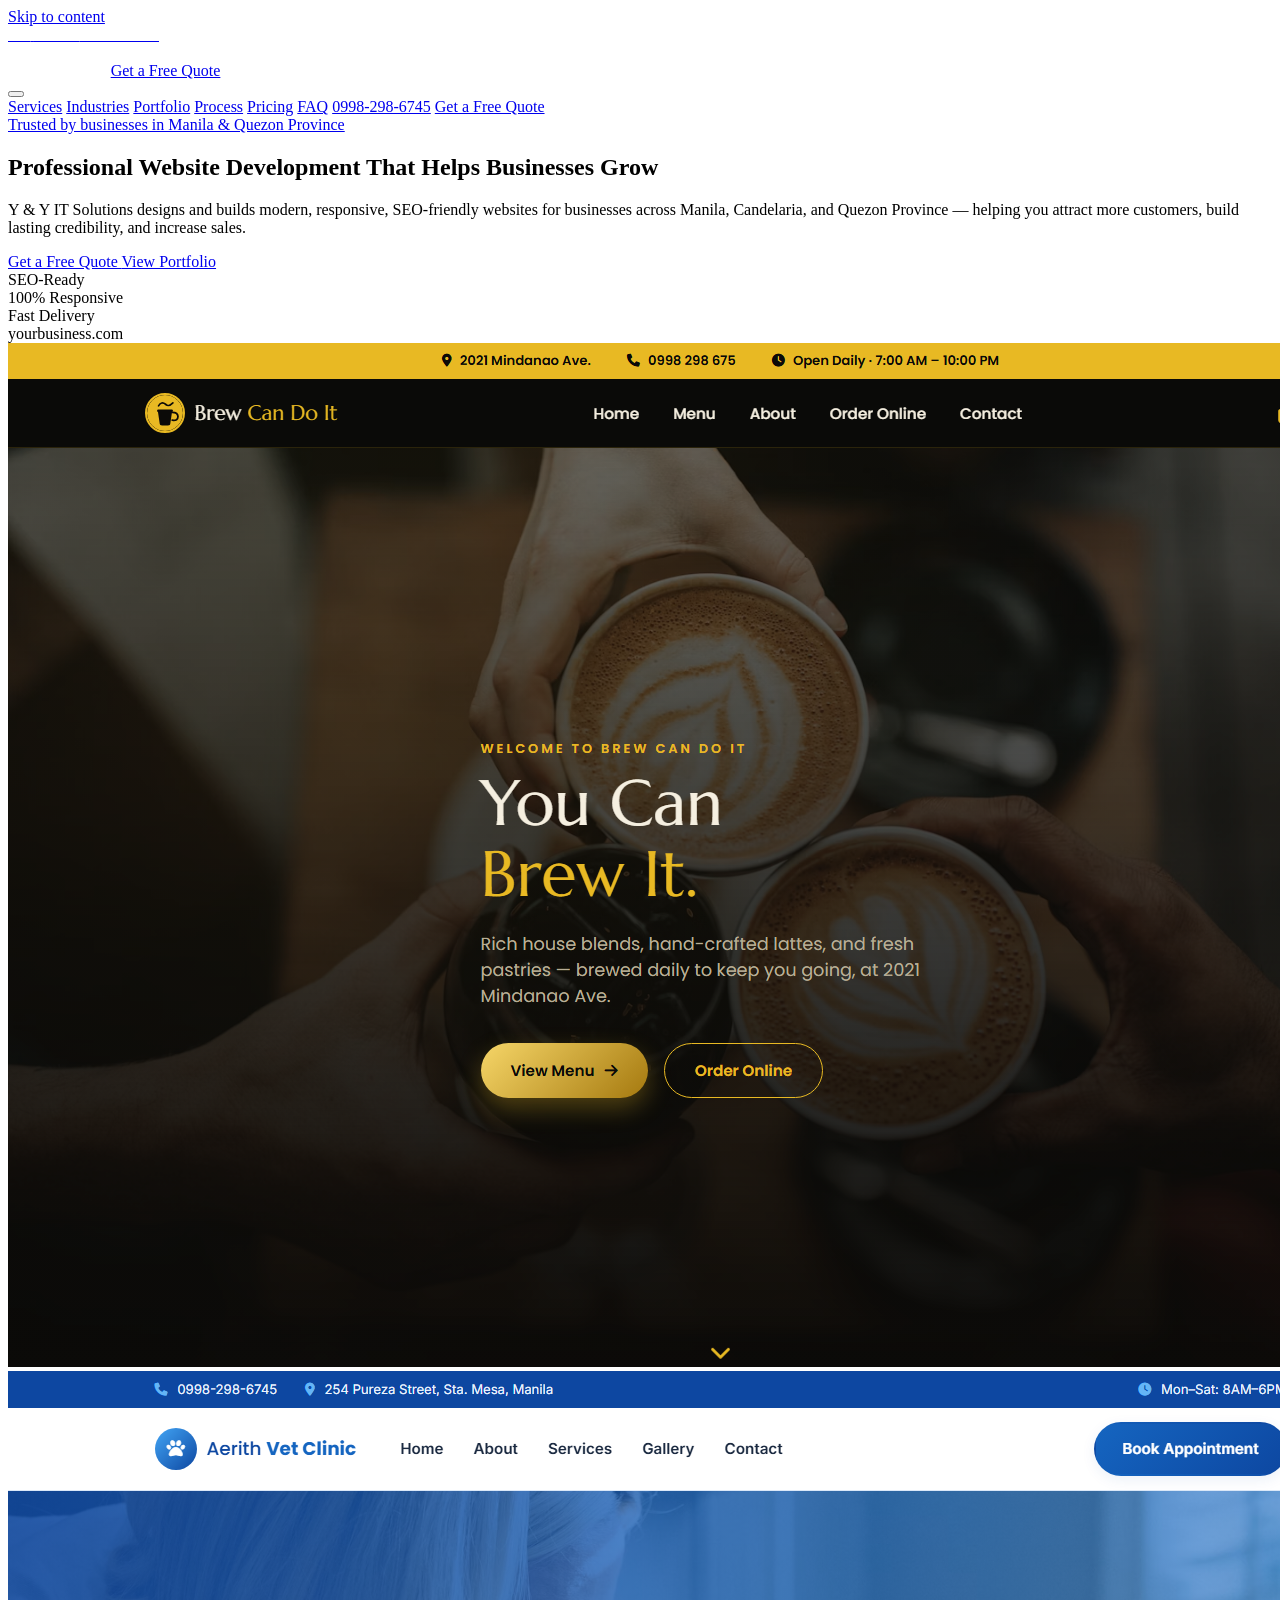
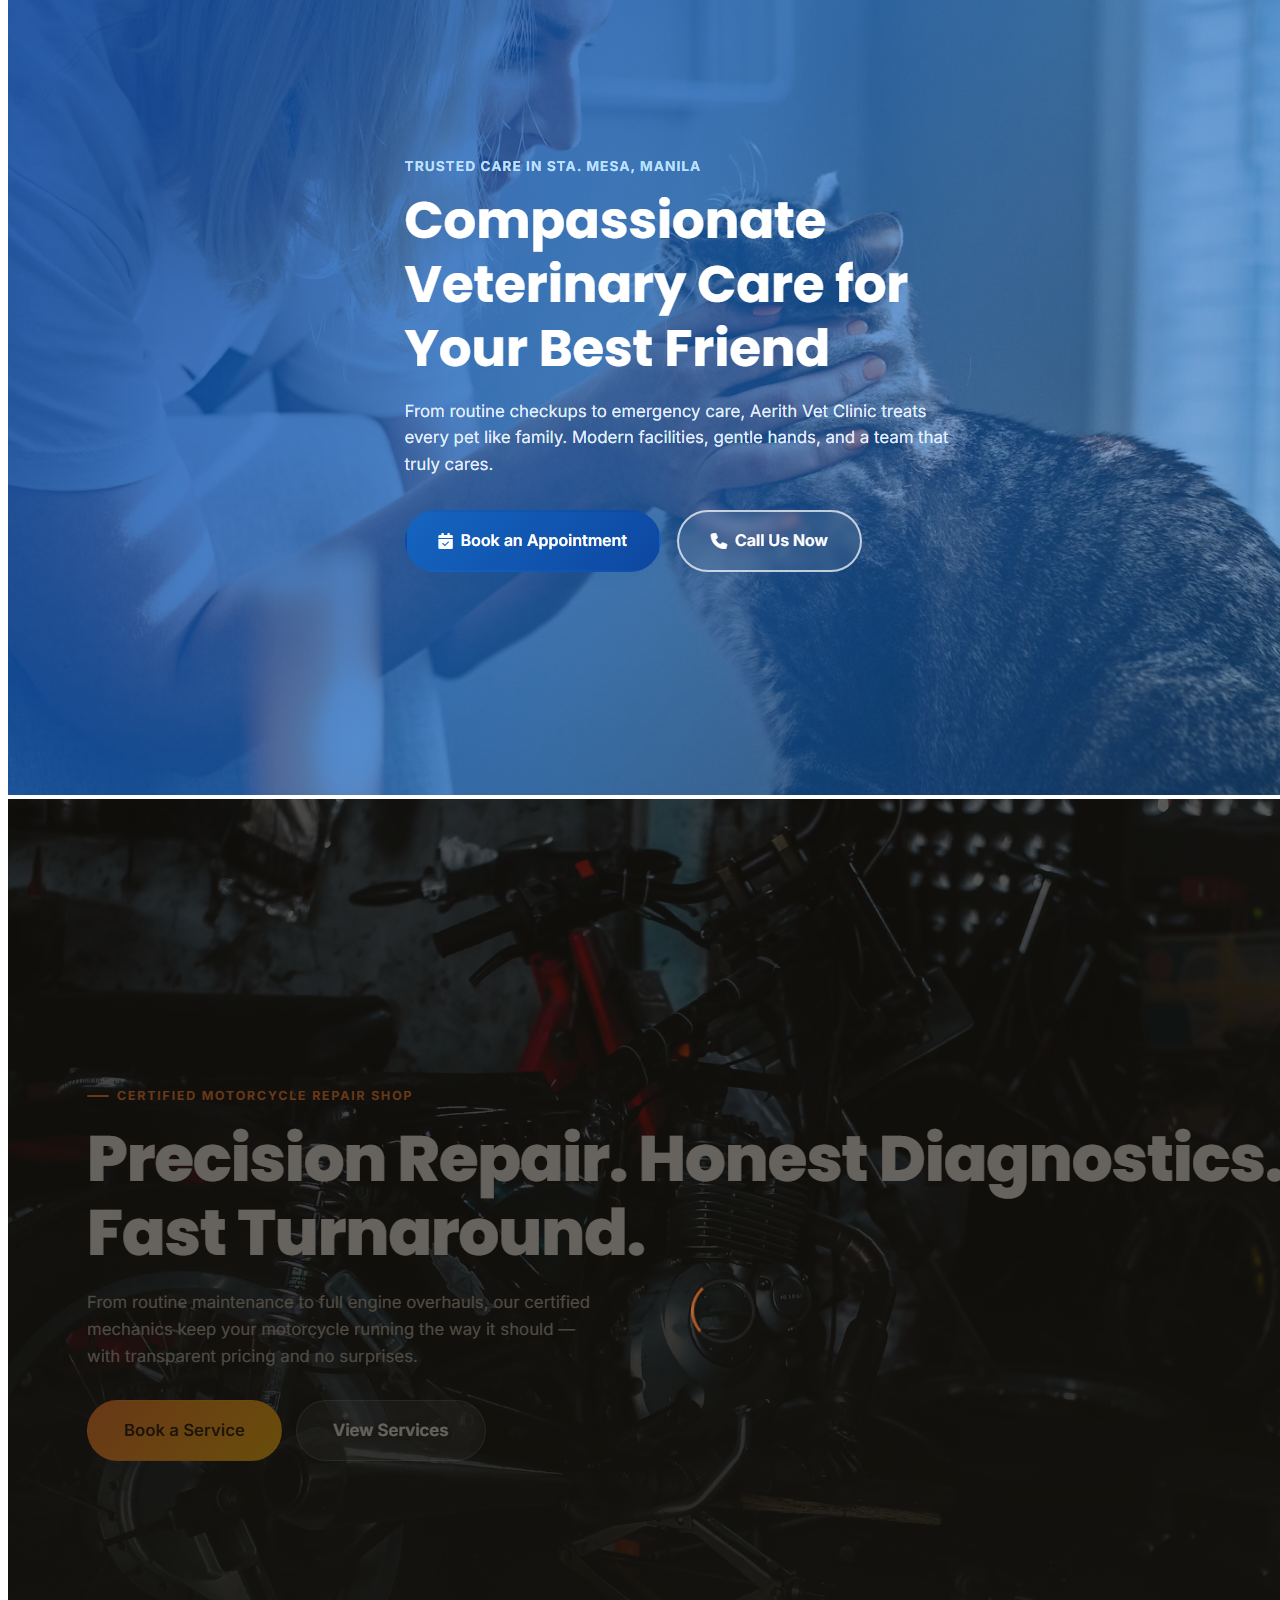
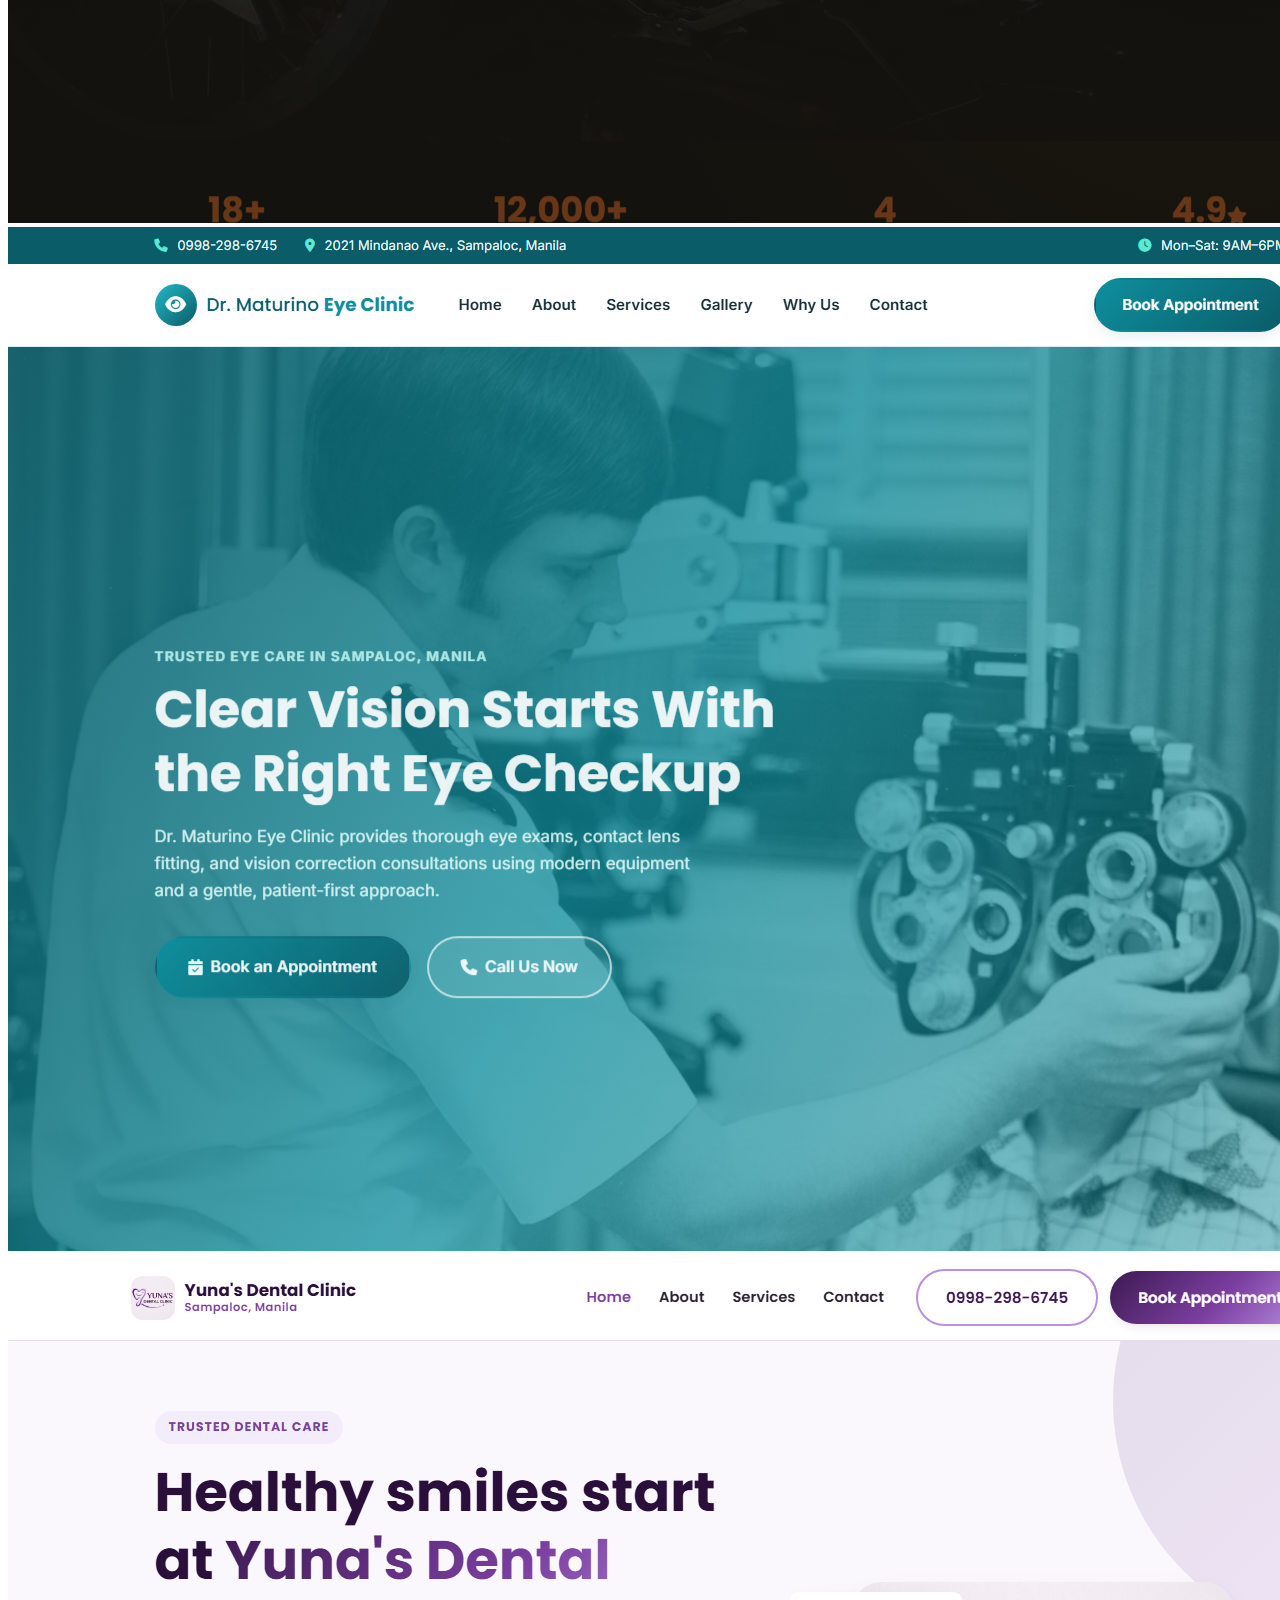
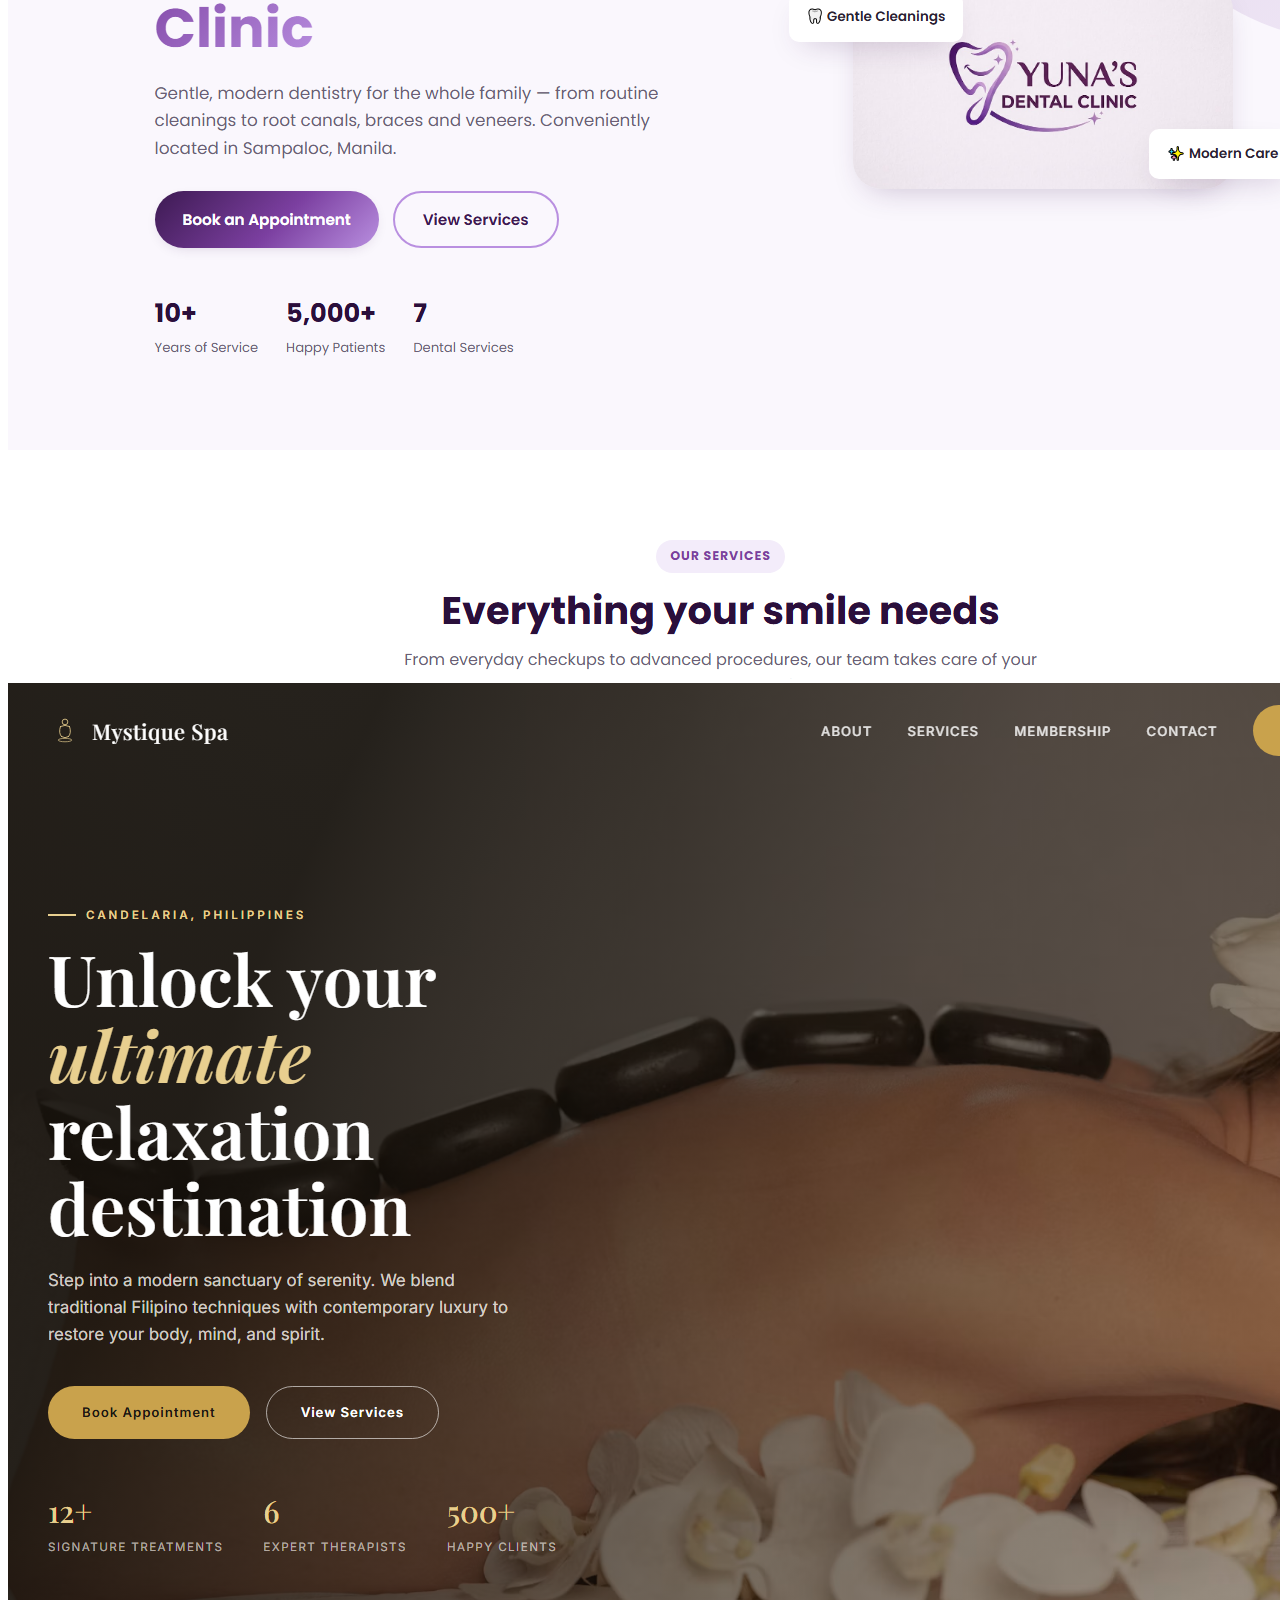
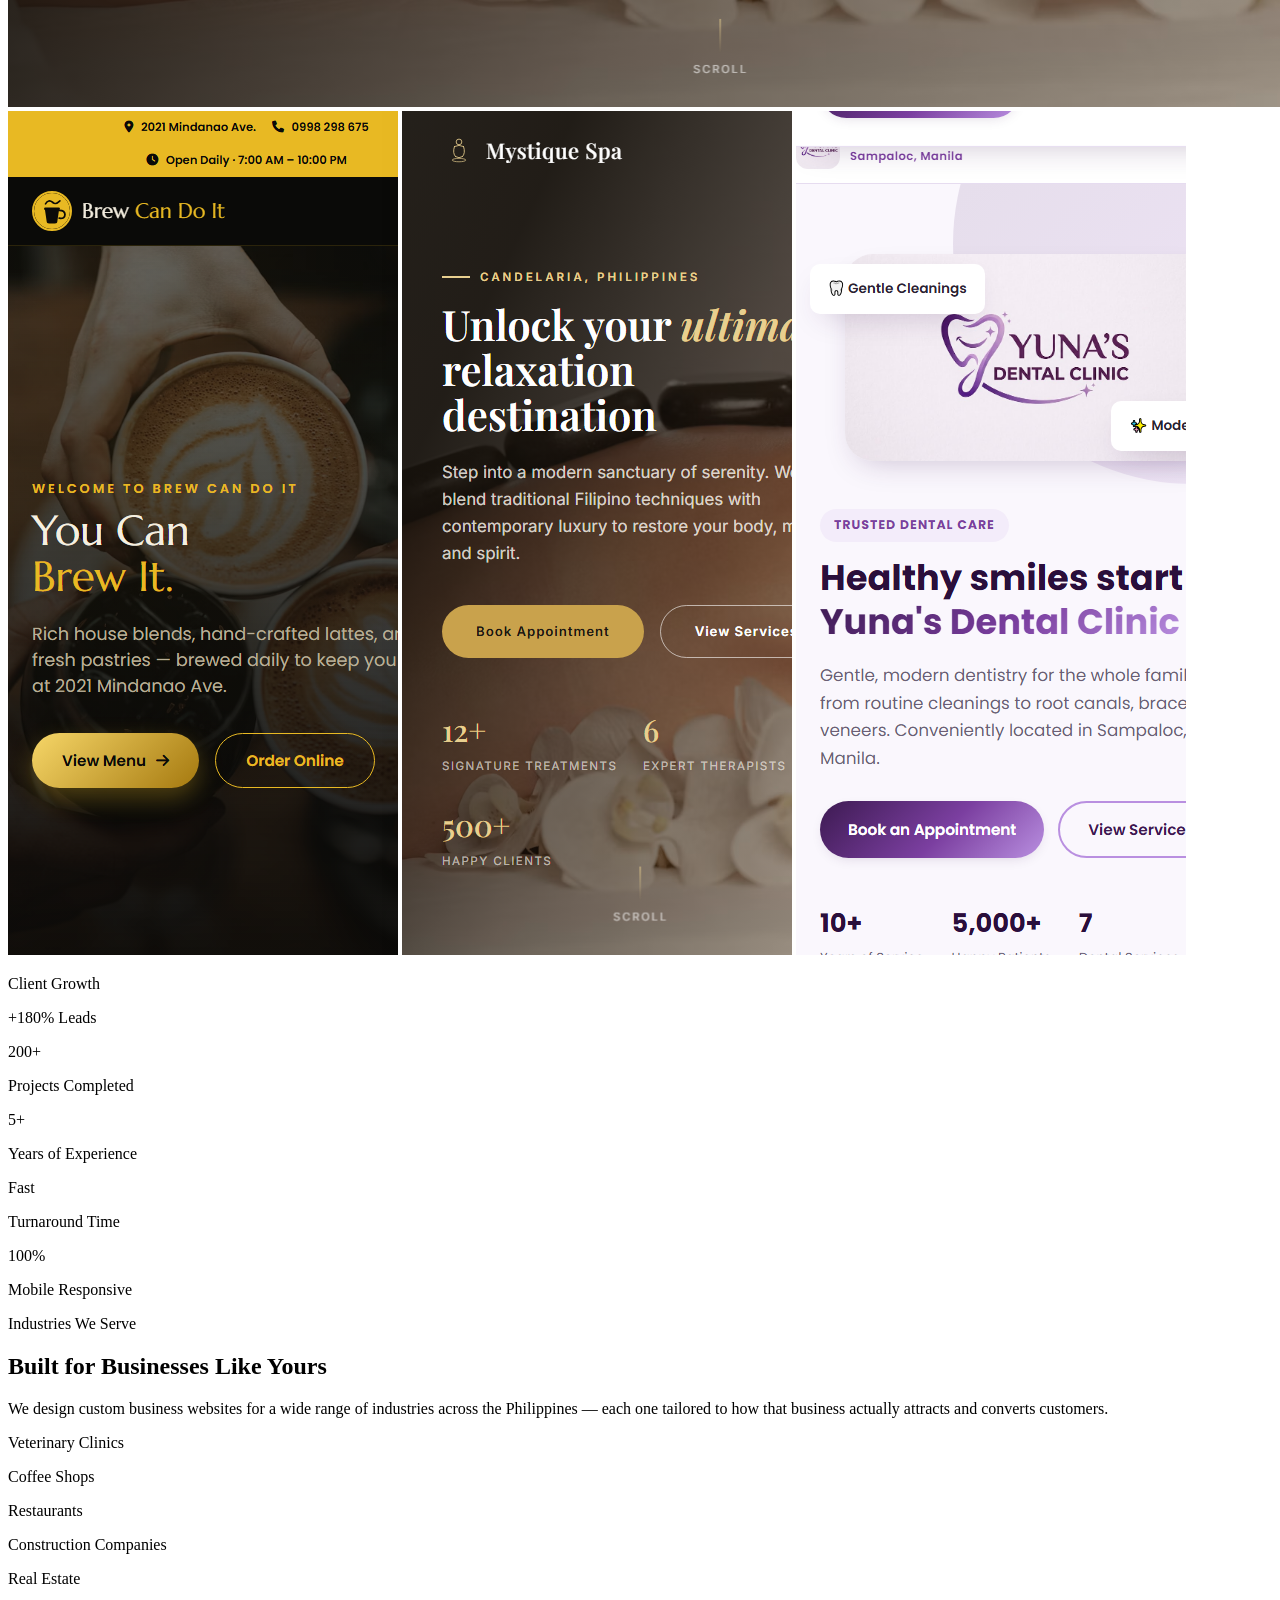
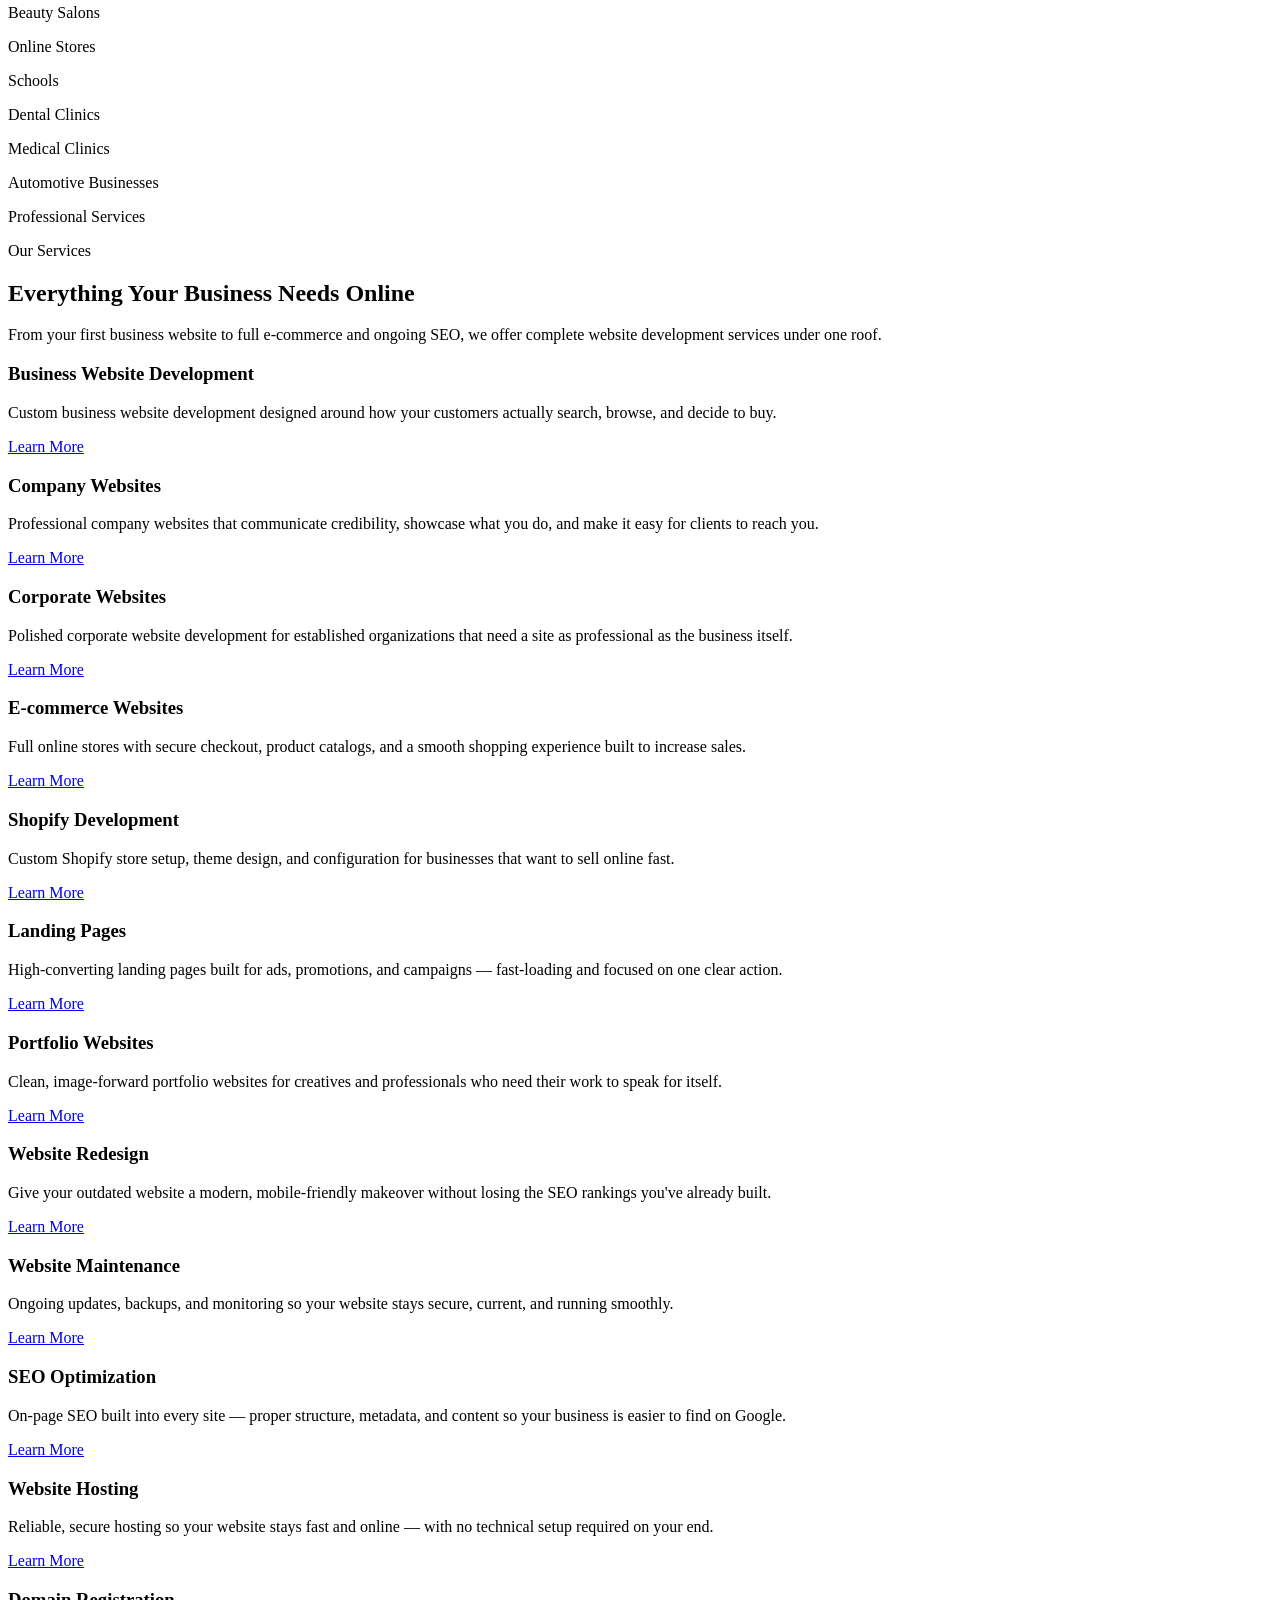
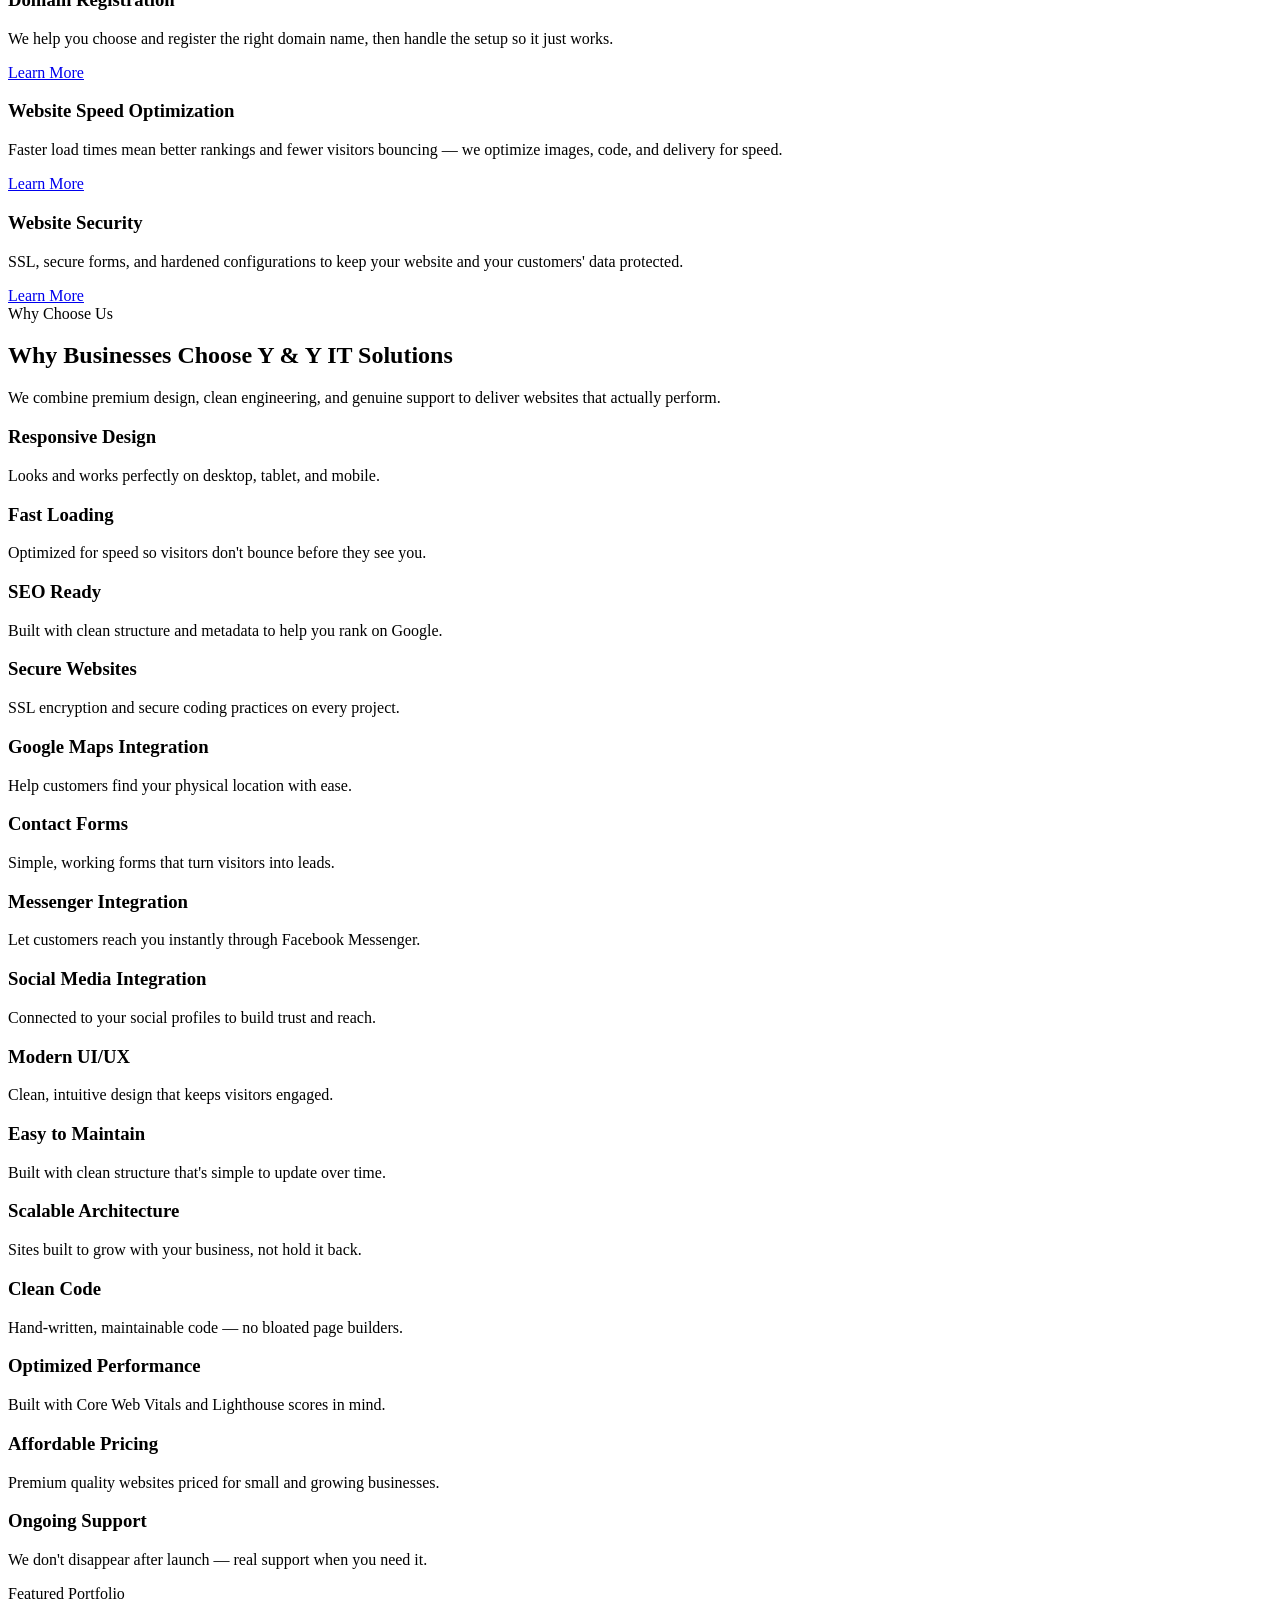
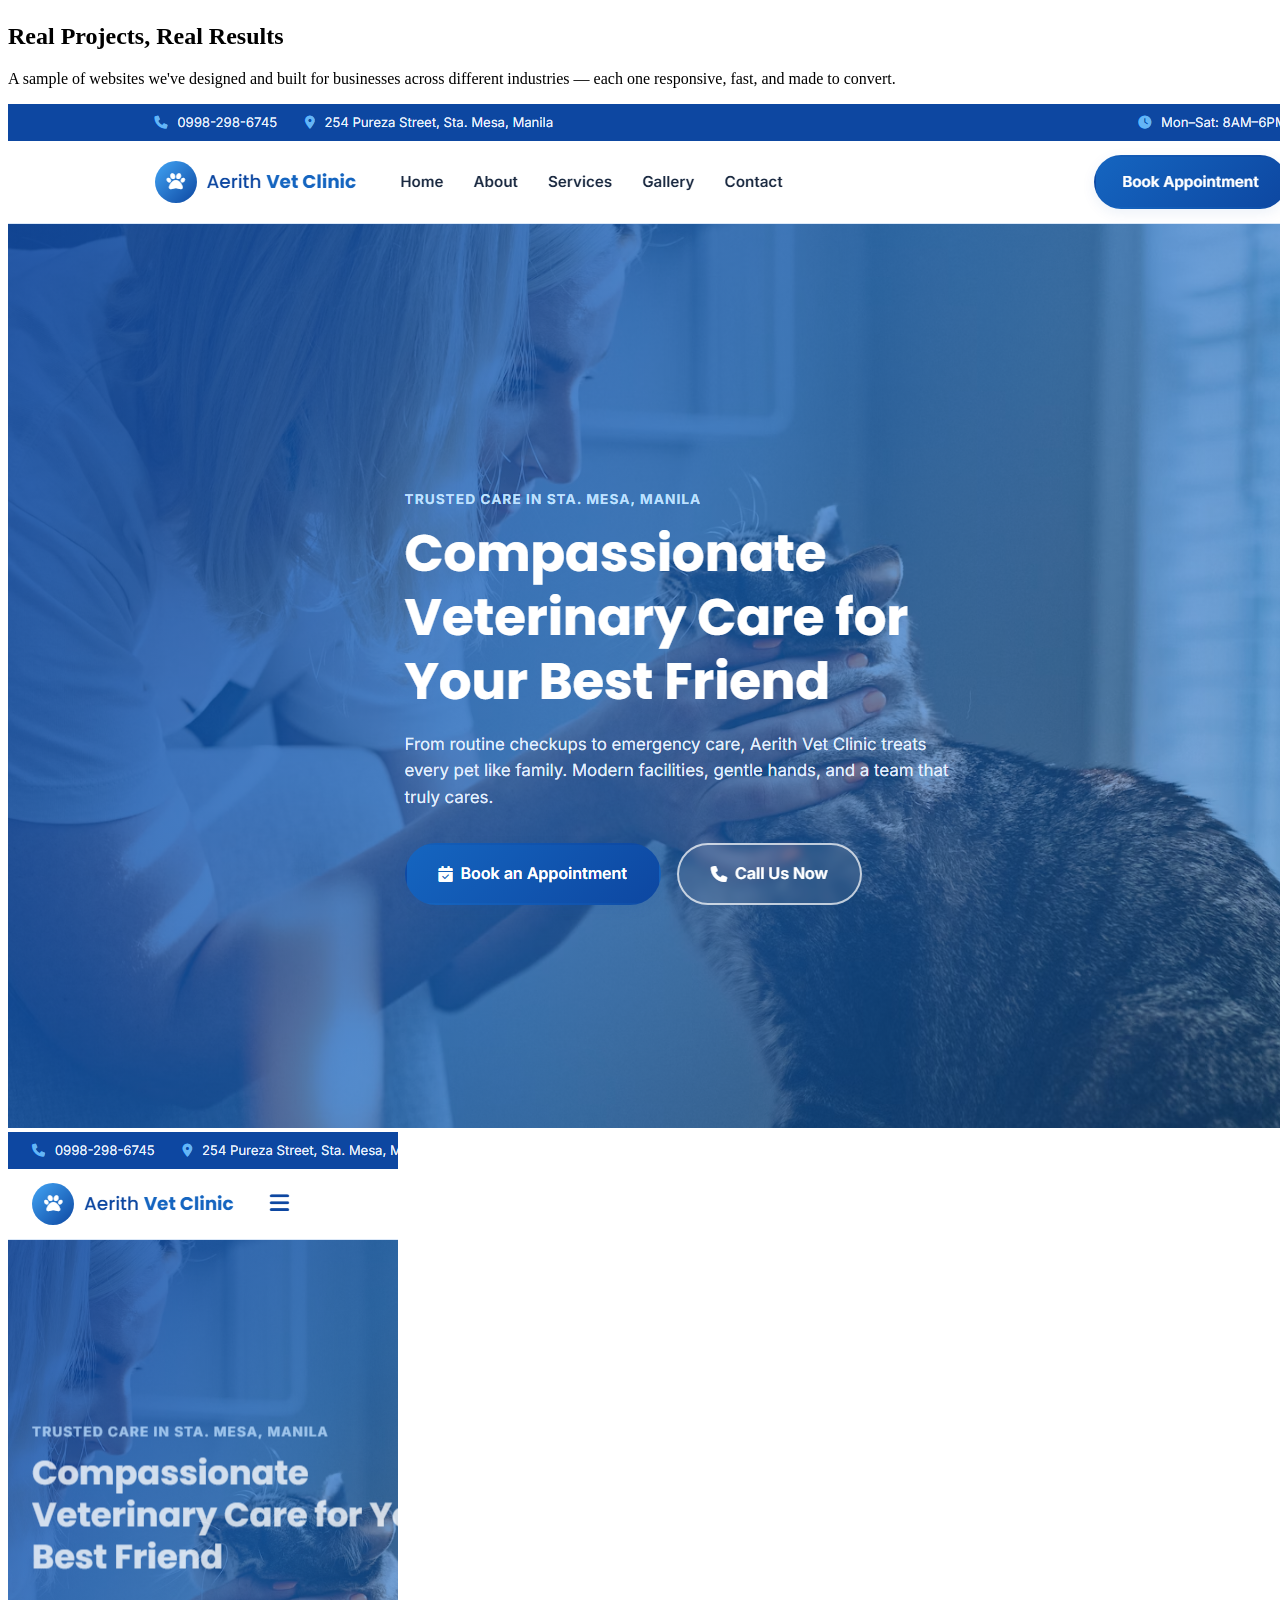
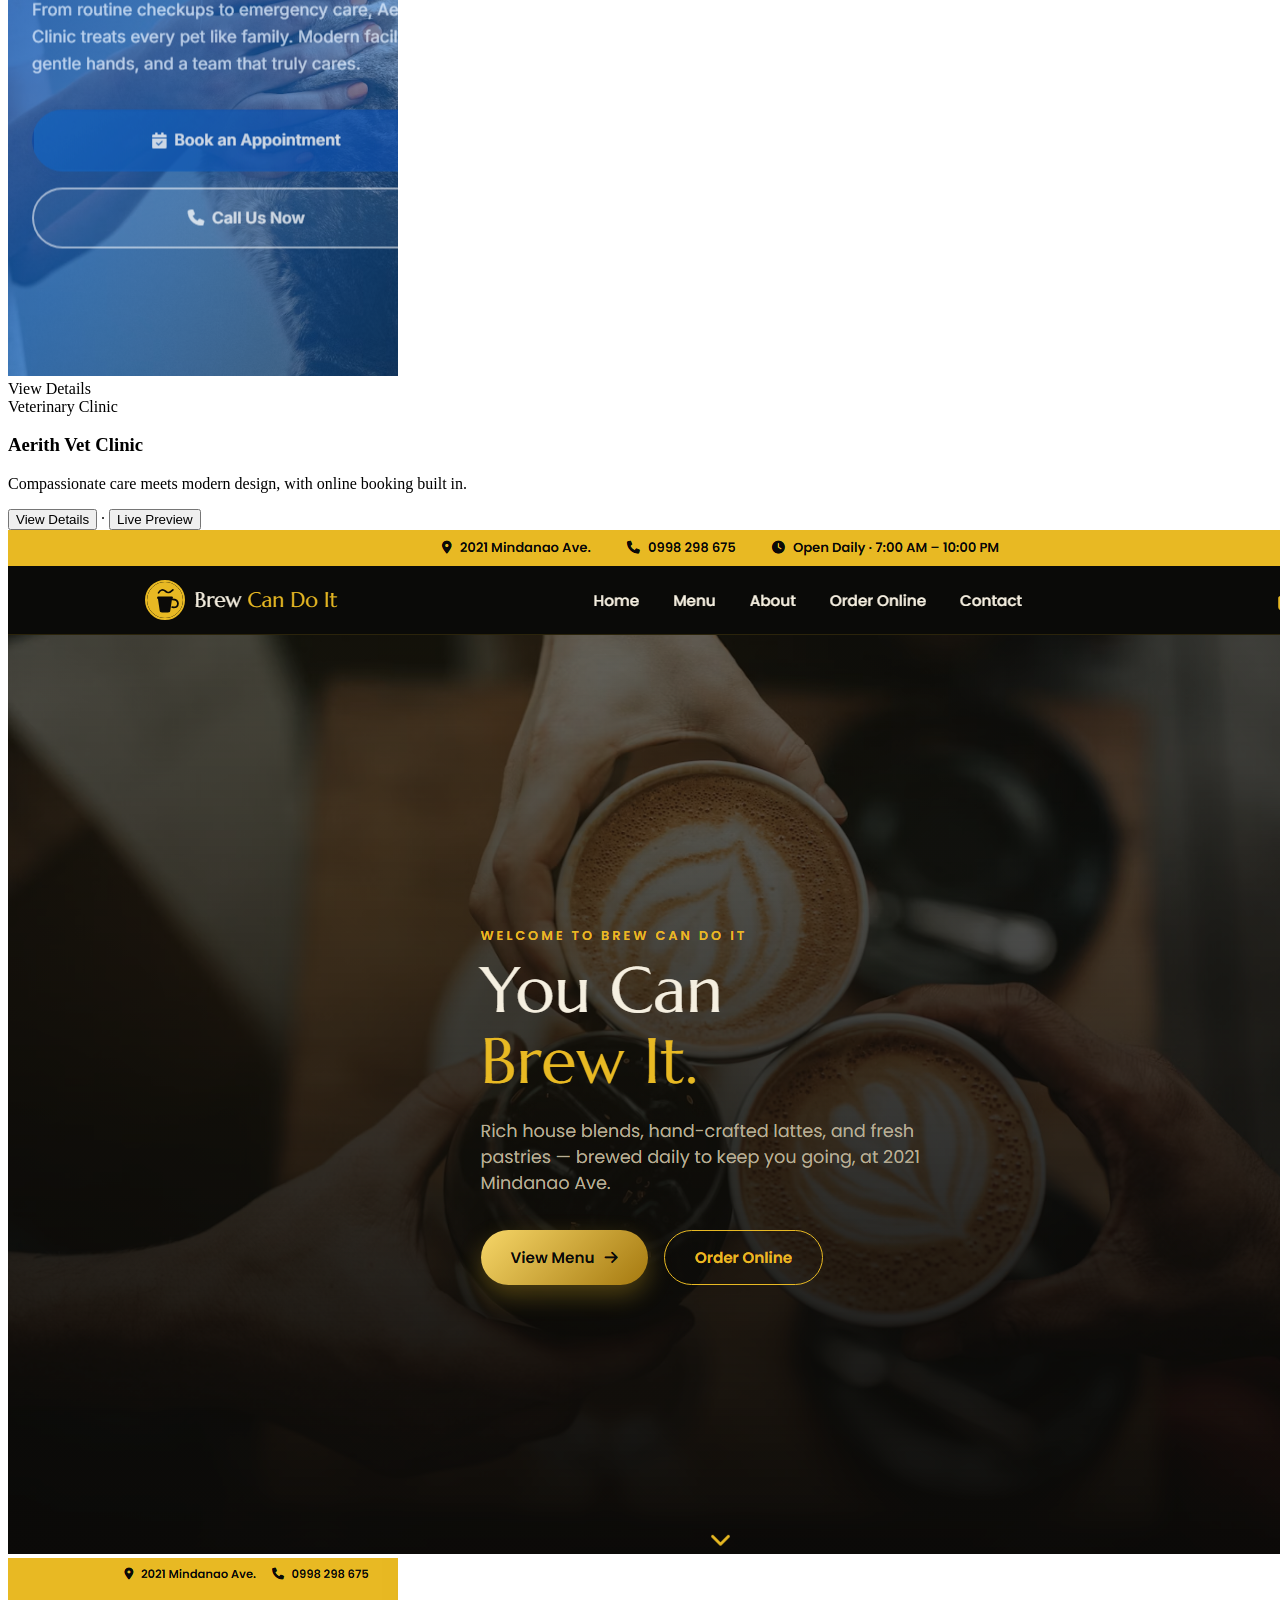
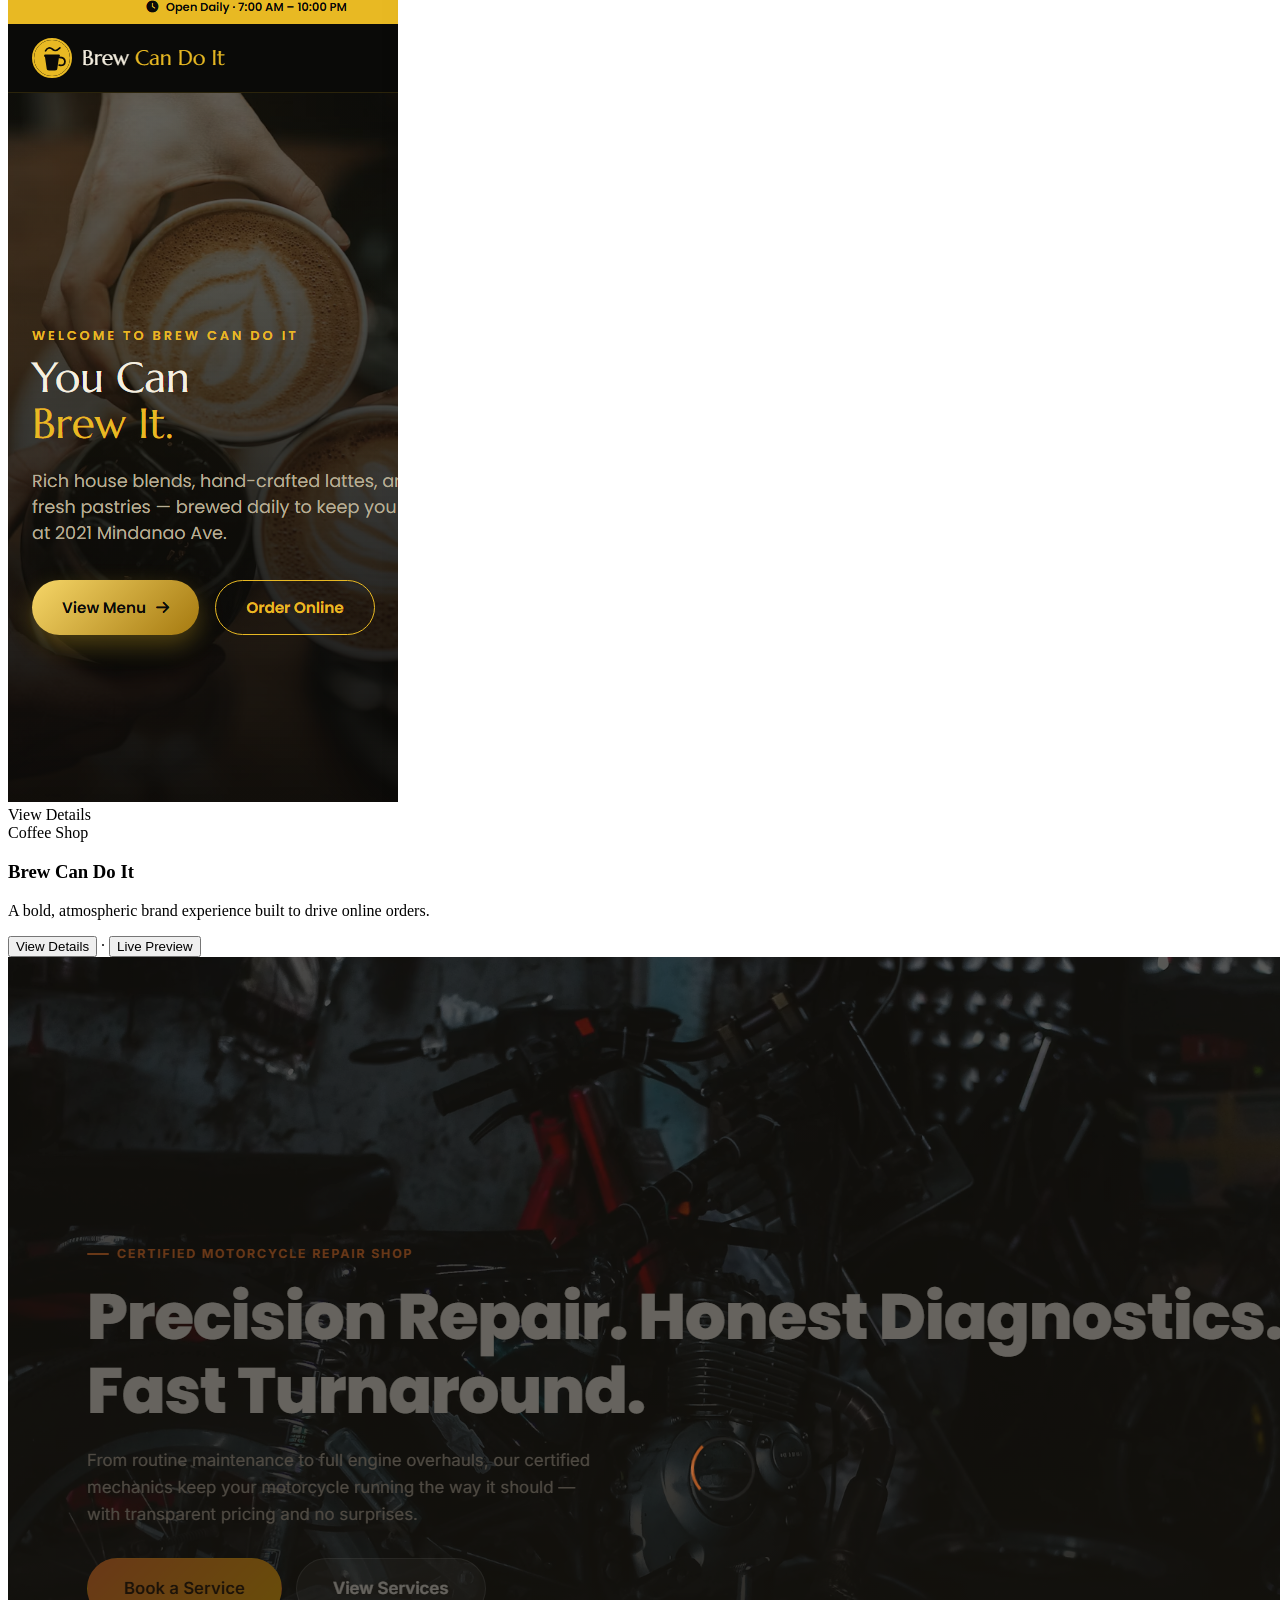
==== commit 02f26ccc: "Swap Kopify Coffee portfolio piece for Brew Can Do It Replace the placeholder coffee shop portfolio " ====
--- a/index.html
+++ b/index.html
@@ -208,7 +208,7 @@
             <span class="ml-3 text-[11px] text-slate-500 bg-slate-800 rounded px-3 py-1 flex-1 max-w-[220px] truncate">yourbusiness.com</span>
           </div>
           <div class="relative aspect-[16/10] bg-slate-950 overflow-hidden" id="heroSlideshow">
-            <img src="assets/images/portfolio/kopify-desktop.png" alt="Coffee shop website design by Y & Y IT Solutions" class="hero-slide absolute inset-0 w-full h-full object-cover object-top opacity-100">
+            <img src="assets/images/portfolio/brew-desktop.png" alt="Coffee shop website design by Y & Y IT Solutions" class="hero-slide absolute inset-0 w-full h-full object-cover object-top opacity-100">
             <img src="assets/images/portfolio/aerith-desktop.png" alt="Veterinary clinic website design by Y & Y IT Solutions" class="hero-slide absolute inset-0 w-full h-full object-cover object-top opacity-0">
             <img src="assets/images/portfolio/odeworks-desktop.png" alt="Motorshop website design by Y & Y IT Solutions" class="hero-slide absolute inset-0 w-full h-full object-cover object-top opacity-0">
             <img src="assets/images/portfolio/opta-desktop.png" alt="Eye clinic website design by Y & Y IT Solutions" class="hero-slide absolute inset-0 w-full h-full object-cover object-top opacity-0">
@@ -224,7 +224,7 @@
         <div class="absolute -bottom-10 -left-10 w-32 animate-floatySlow">
           <div class="rounded-[1.4rem] bg-slate-800 border border-white/10 shadow-2xl shadow-black/50 p-1.5">
             <div class="relative aspect-[9/19.5] rounded-[1.05rem] overflow-hidden bg-slate-950" id="heroSlideshowMobile">
-              <img src="assets/images/portfolio/kopify-mobile.png" alt="" aria-hidden="true" class="hero-slide-mobile absolute inset-0 w-full h-full object-cover object-top opacity-100">
+              <img src="assets/images/portfolio/brew-mobile.png" alt="" aria-hidden="true" class="hero-slide-mobile absolute inset-0 w-full h-full object-cover object-top opacity-100">
               <img src="assets/images/portfolio/spa-mobile.png" alt="" aria-hidden="true" class="hero-slide-mobile absolute inset-0 w-full h-full object-cover object-top opacity-0">
               <img src="assets/images/portfolio/dental-mobile.png" alt="" aria-hidden="true" class="hero-slide-mobile absolute inset-0 w-full h-full object-cover object-top opacity-0">
             </div>
@@ -595,20 +595,20 @@
       </article>
 
       <article class="portfolio-card group bg-white rounded-3xl border border-slate-100 overflow-hidden hover:shadow-2xl hover:shadow-slate-900/10 hover:-translate-y-1.5 transition-all duration-300" data-reveal
-        data-title="Kopify Coffee" data-category="Coffee Shop"
+        data-title="Brew Can Do It" data-category="Coffee Shop"
         data-desc="A warm, moody coffee shop website with menu showcase, online ordering call-to-action, and a bold hero design that captures the shop's atmosphere."
         data-tech="HTML5,CSS3,Vanilla JavaScript,Responsive Design"
-        data-desktop="assets/images/portfolio/kopify-desktop.png" data-mobile="assets/images/portfolio/kopify-mobile.png">
+        data-desktop="assets/images/portfolio/brew-desktop.png" data-mobile="assets/images/portfolio/brew-mobile.png">
         <div class="relative aspect-[16/10] overflow-hidden bg-slate-100">
-          <img src="assets/images/portfolio/kopify-desktop.png" alt="Kopify Coffee website desktop screenshot" loading="lazy" class="w-full h-full object-cover object-top group-hover:scale-105 transition-transform duration-500">
-          <img src="assets/images/portfolio/kopify-mobile.png" alt="Kopify Coffee website mobile screenshot" loading="lazy" class="absolute bottom-3 right-3 w-16 rounded-lg border-2 border-white shadow-xl">
+          <img src="assets/images/portfolio/brew-desktop.png" alt="Brew Can Do It website desktop screenshot" loading="lazy" class="w-full h-full object-cover object-top group-hover:scale-105 transition-transform duration-500">
+          <img src="assets/images/portfolio/brew-mobile.png" alt="Brew Can Do It website mobile screenshot" loading="lazy" class="absolute bottom-3 right-3 w-16 rounded-lg border-2 border-white shadow-xl">
           <div class="absolute inset-0 bg-slate-900/0 group-hover:bg-slate-900/30 transition-colors duration-300 flex items-center justify-center">
             <span class="opacity-0 group-hover:opacity-100 transition-opacity duration-300 bg-white text-slate-900 text-xs font-bold px-4 py-2 rounded-full portfolio-view-trigger cursor-pointer">View Details</span>
           </div>
         </div>
         <div class="p-6">
           <span class="text-xs font-bold tracking-widest text-blue-600 uppercase">Coffee Shop</span>
-          <h3 class="mt-1.5 font-bold text-slate-900">Kopify Coffee</h3>
+          <h3 class="mt-1.5 font-bold text-slate-900">Brew Can Do It</h3>
           <p class="mt-2 text-sm text-slate-500 leading-relaxed">A bold, atmospheric brand experience built to drive online orders.</p>
           <div class="mt-4 flex items-center gap-3">
             <button type="button" class="portfolio-view-trigger text-sm font-semibold text-blue-600 hover:underline">View Details</button>
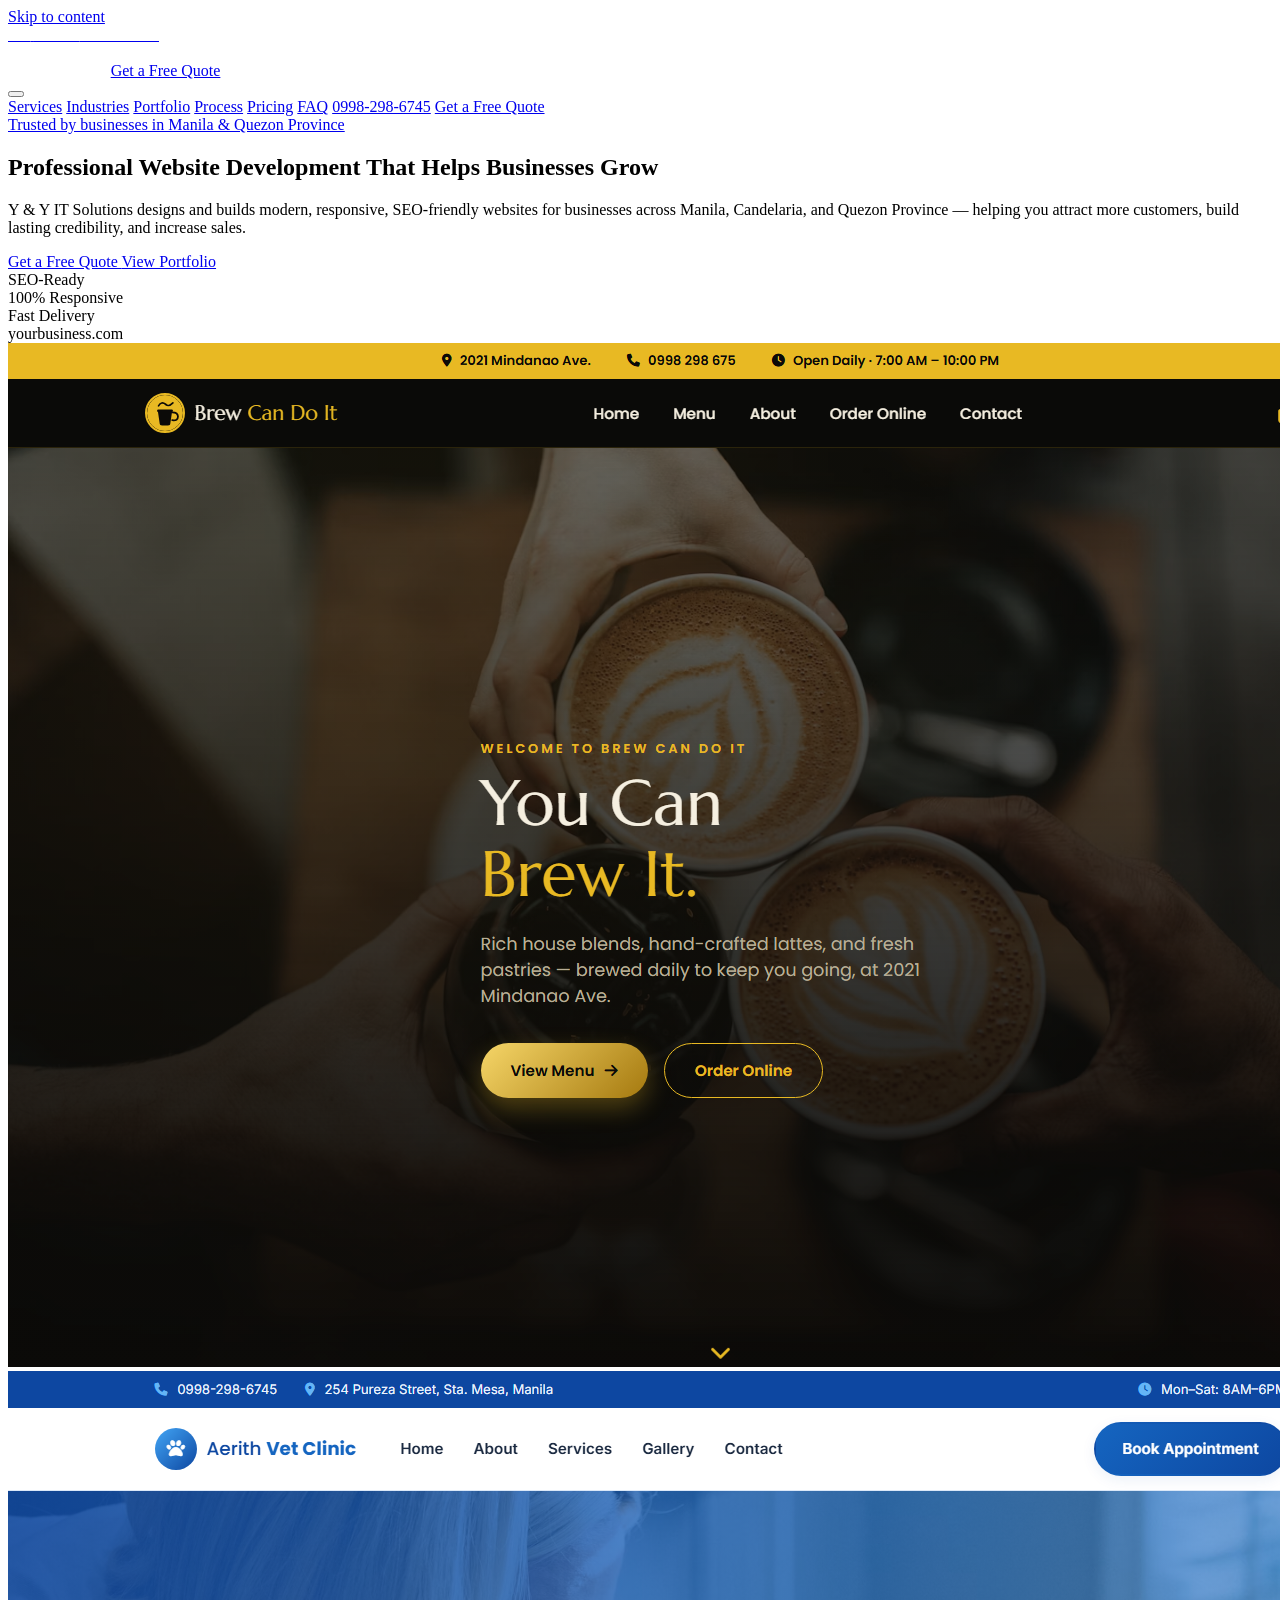
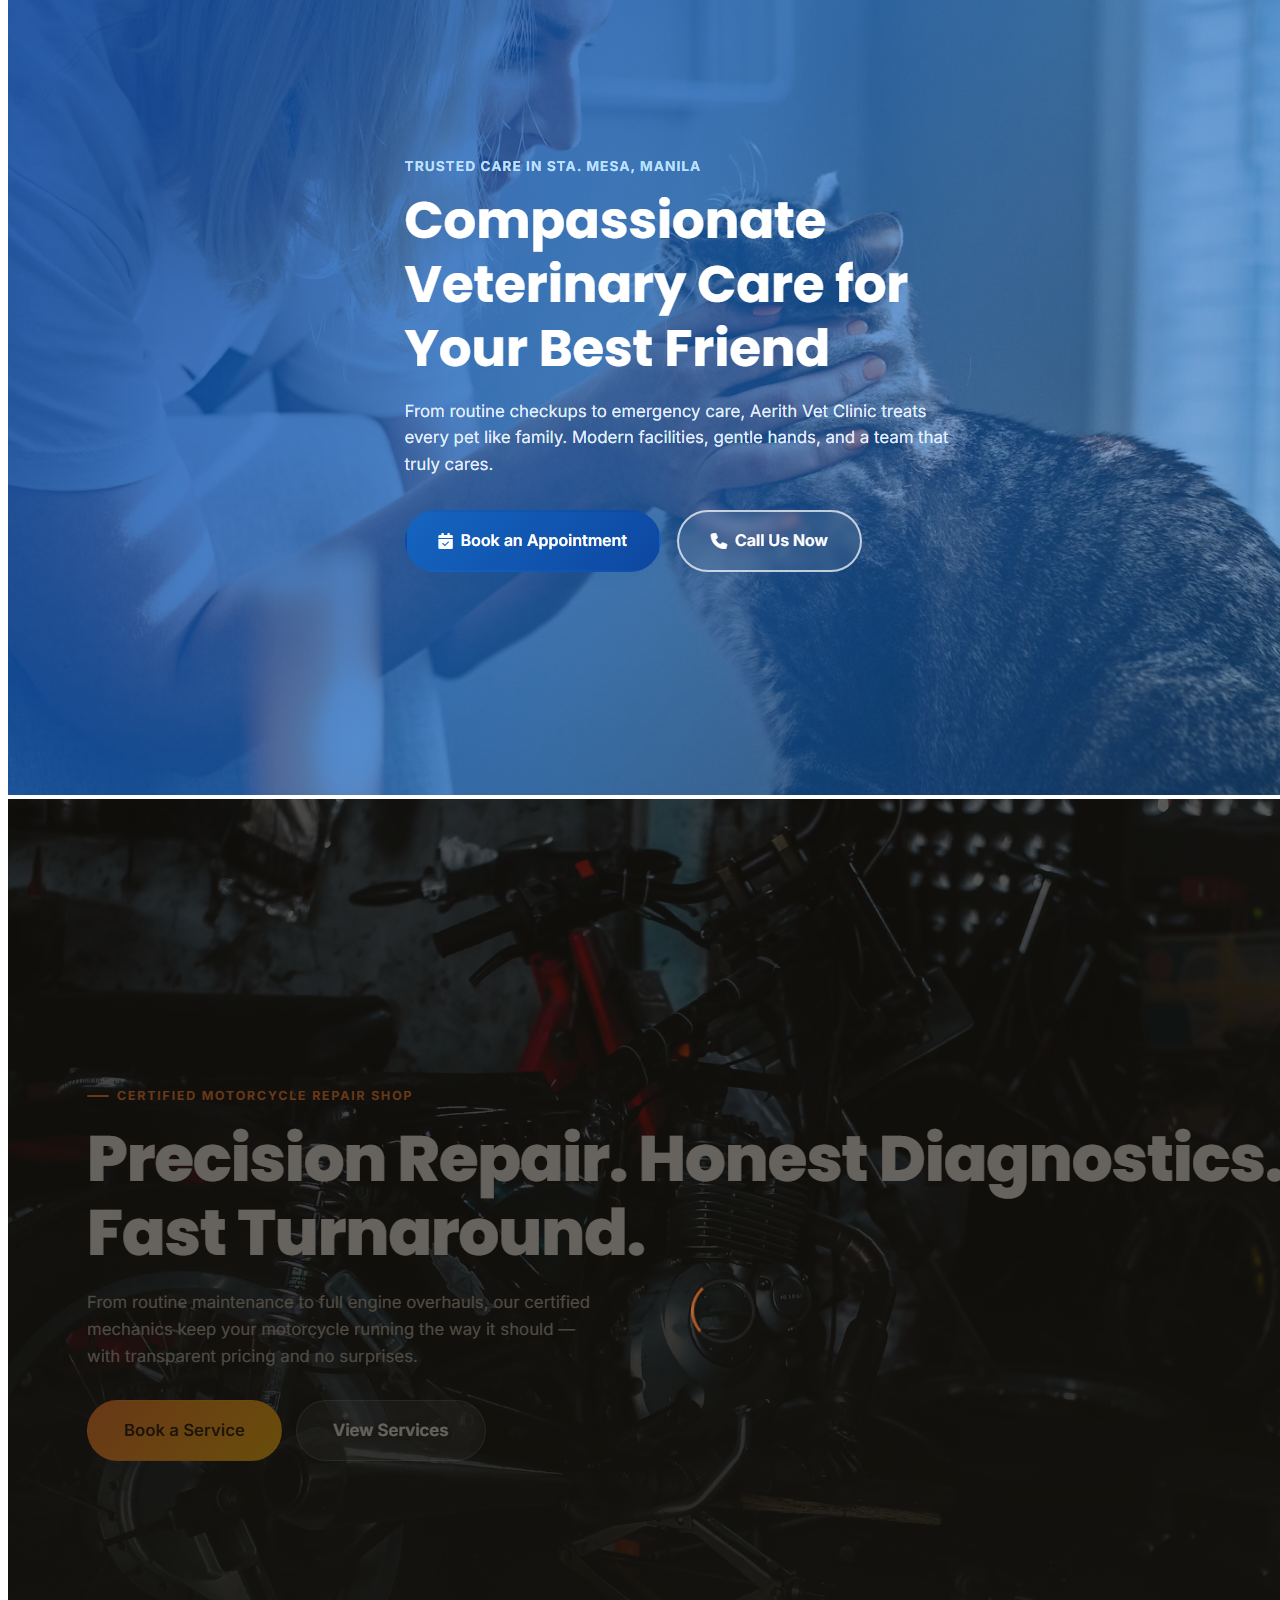
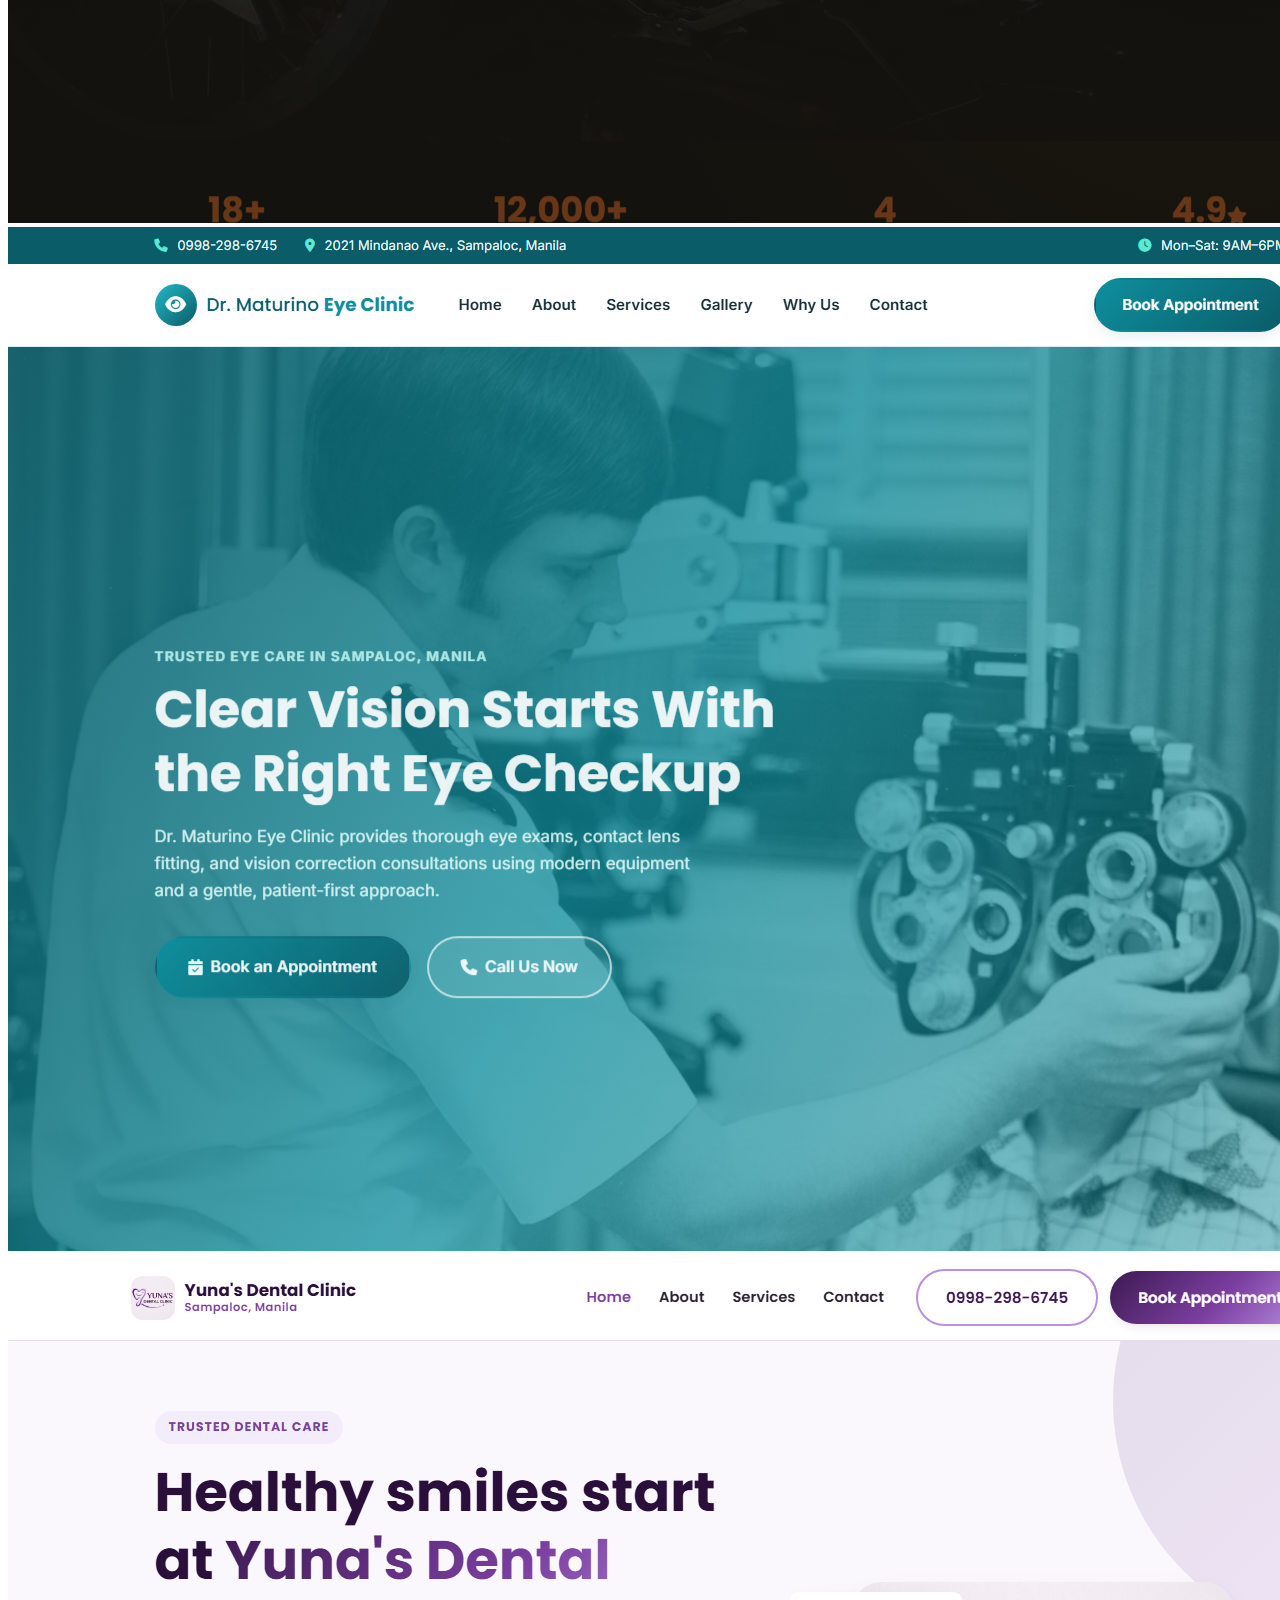
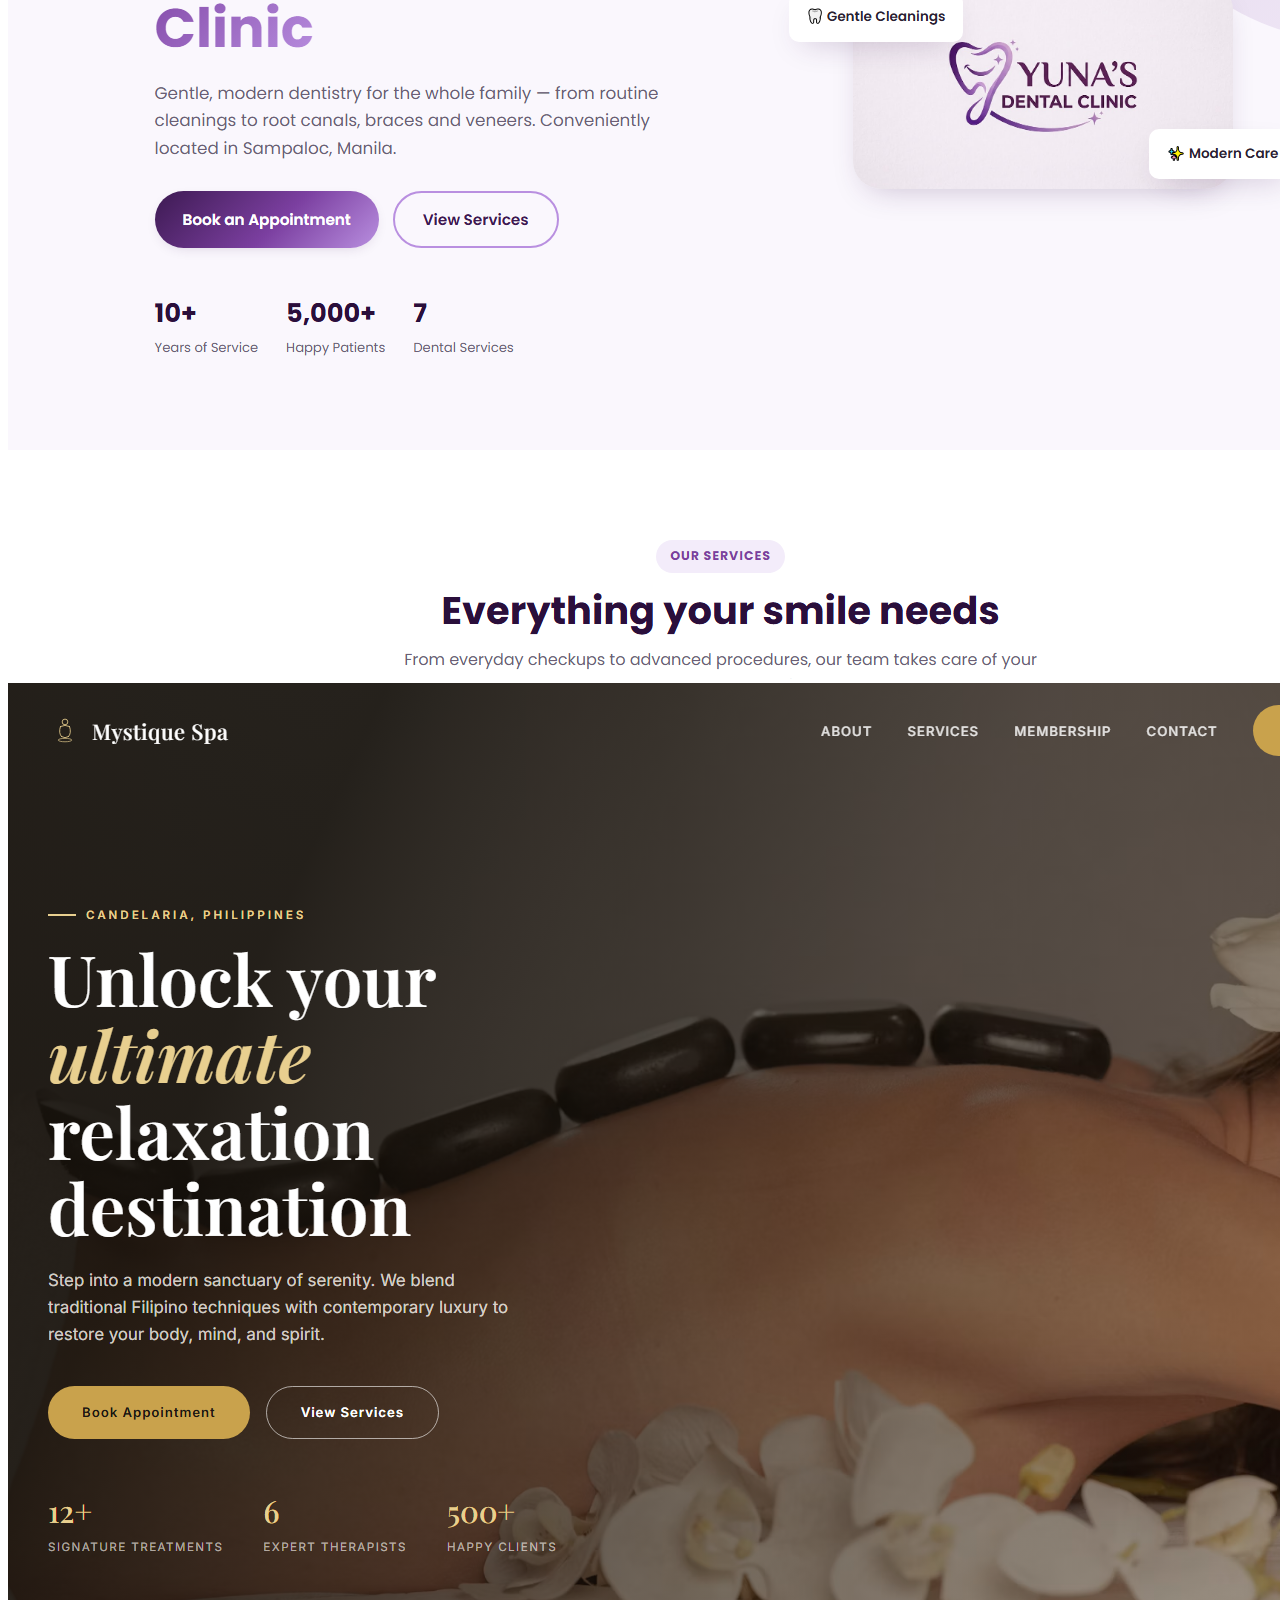
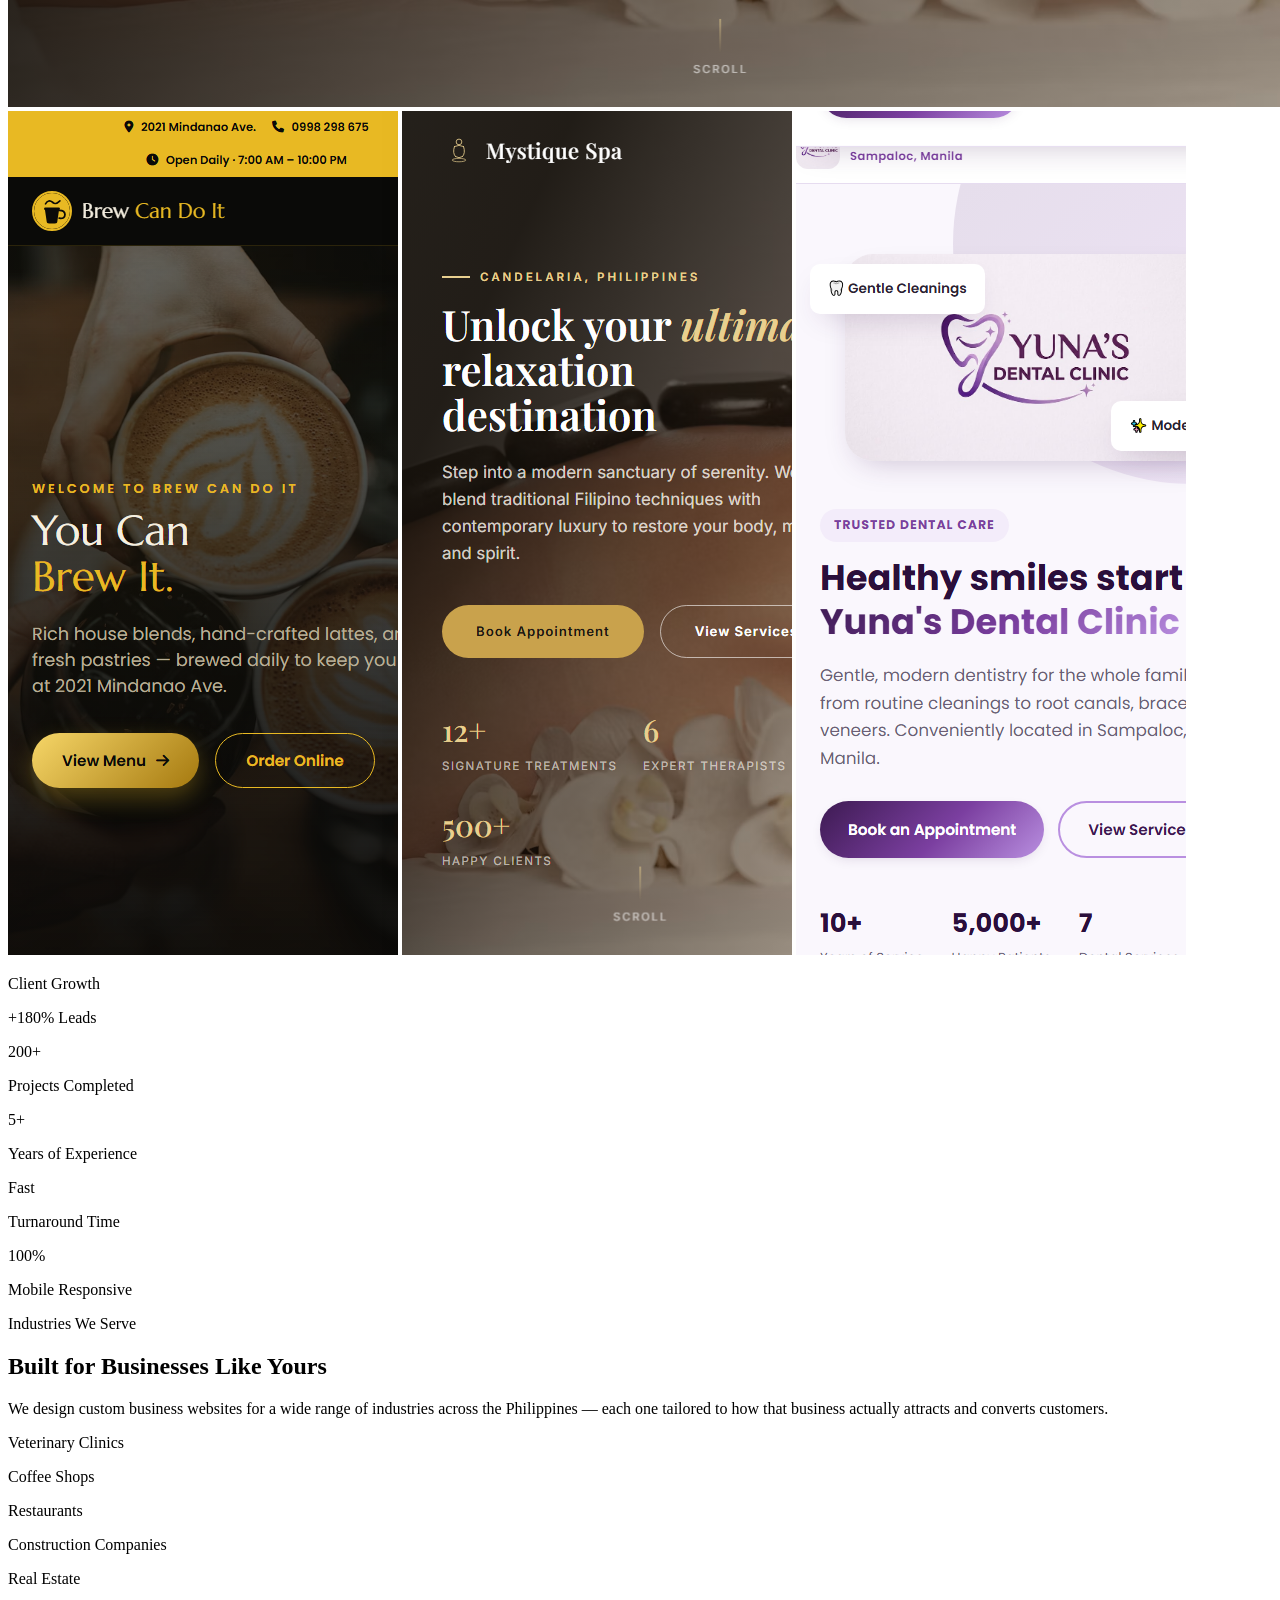
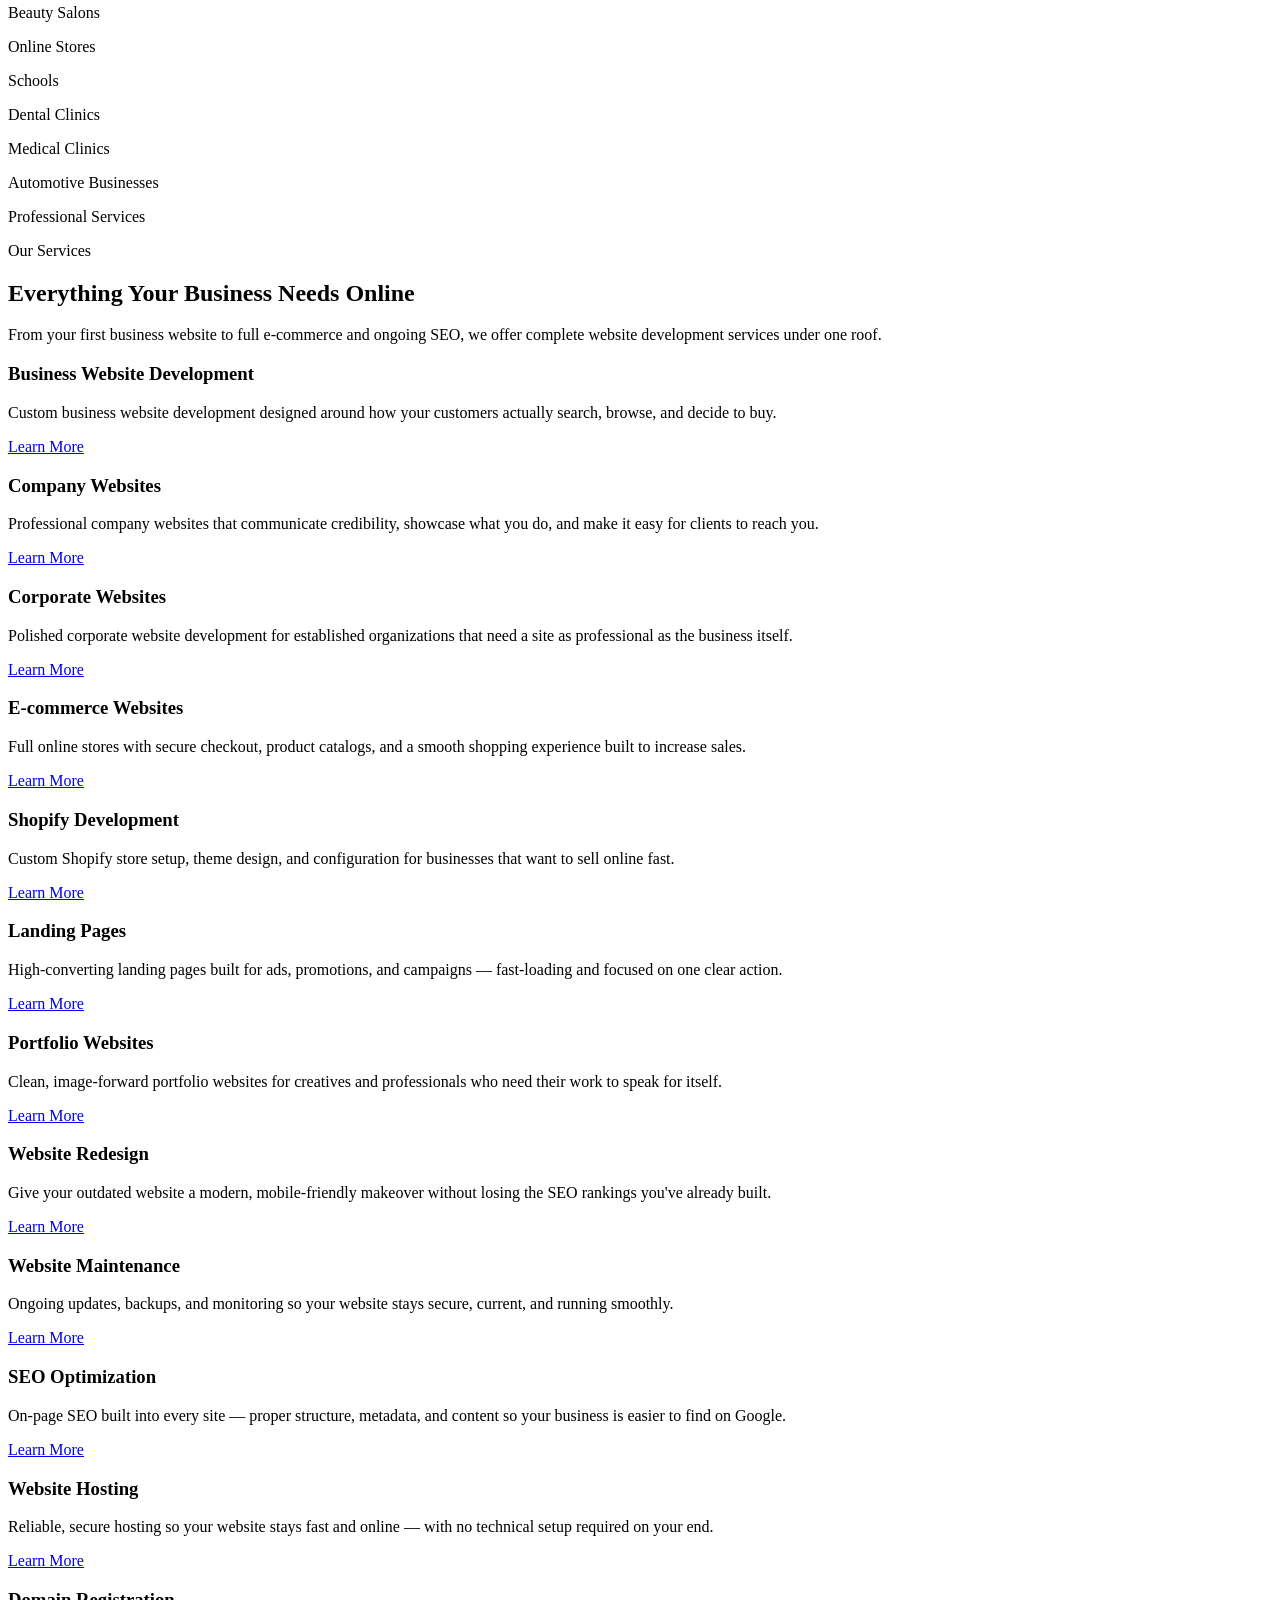
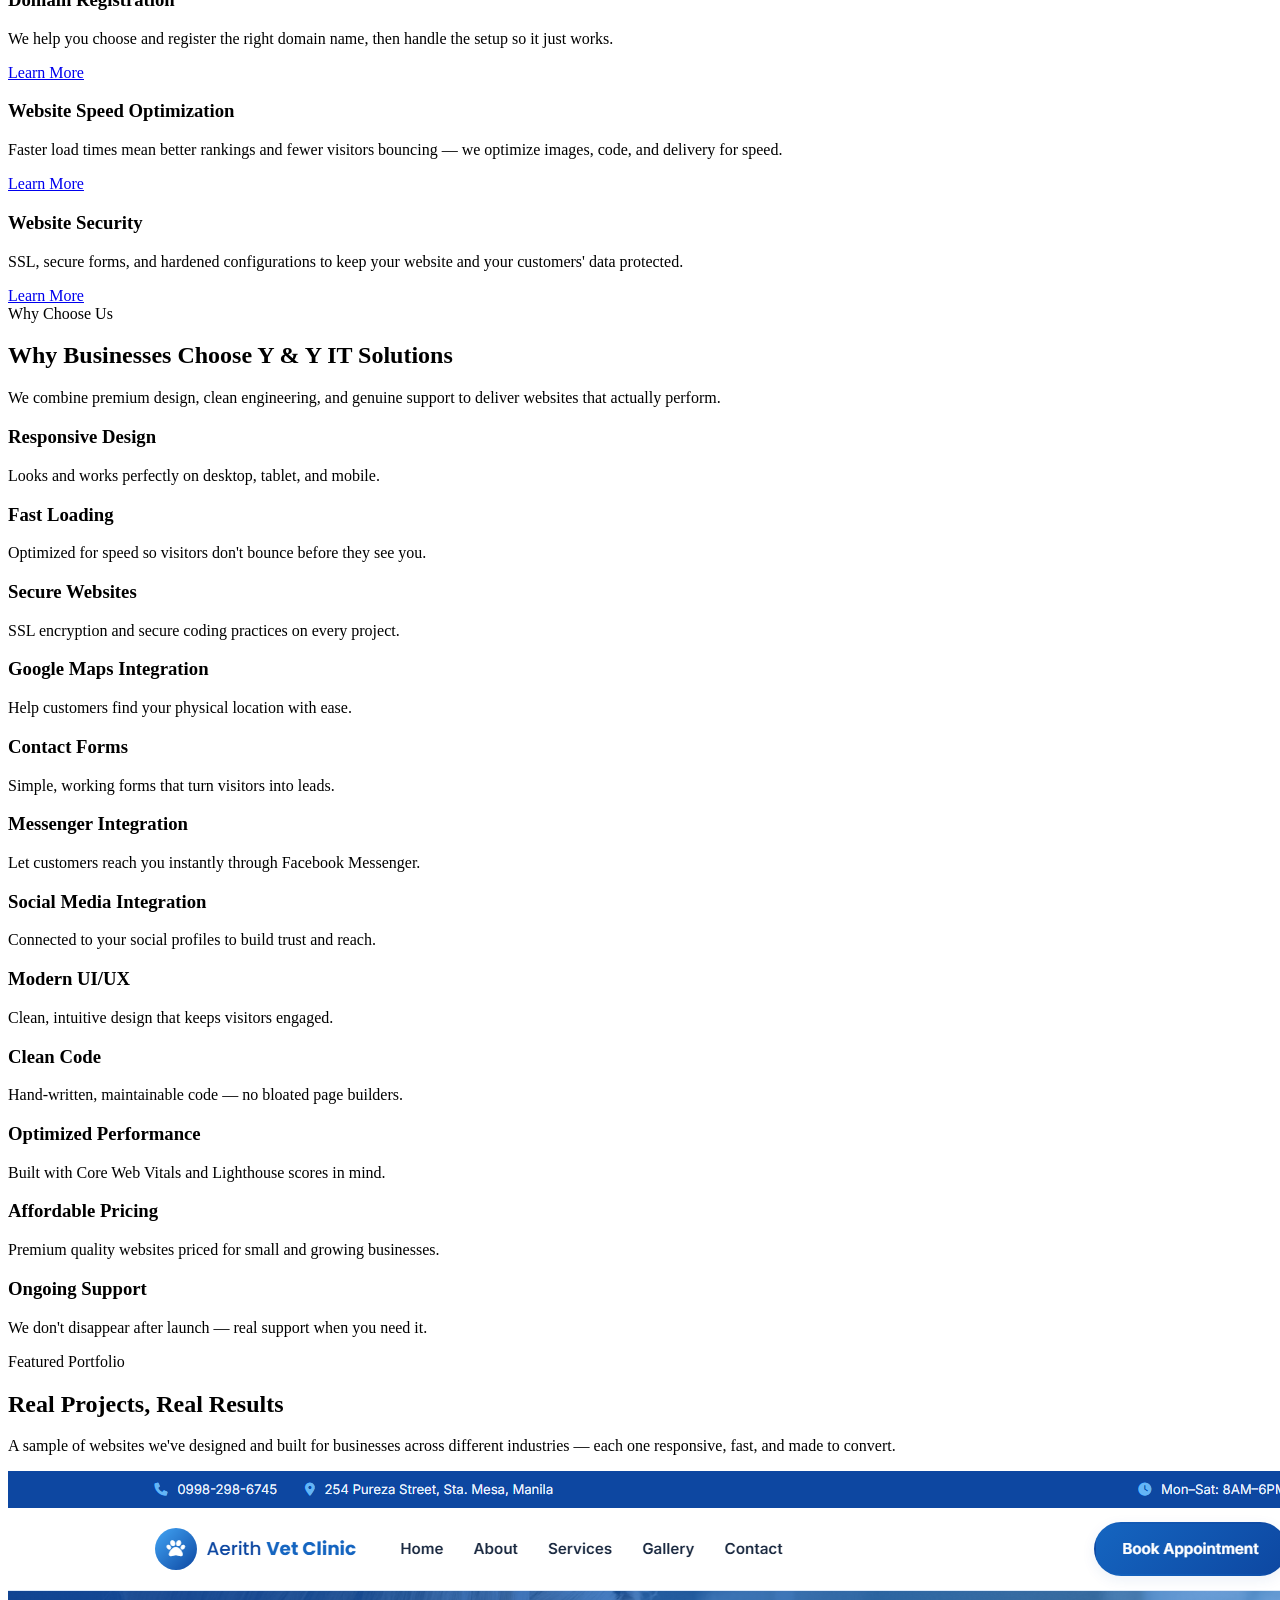
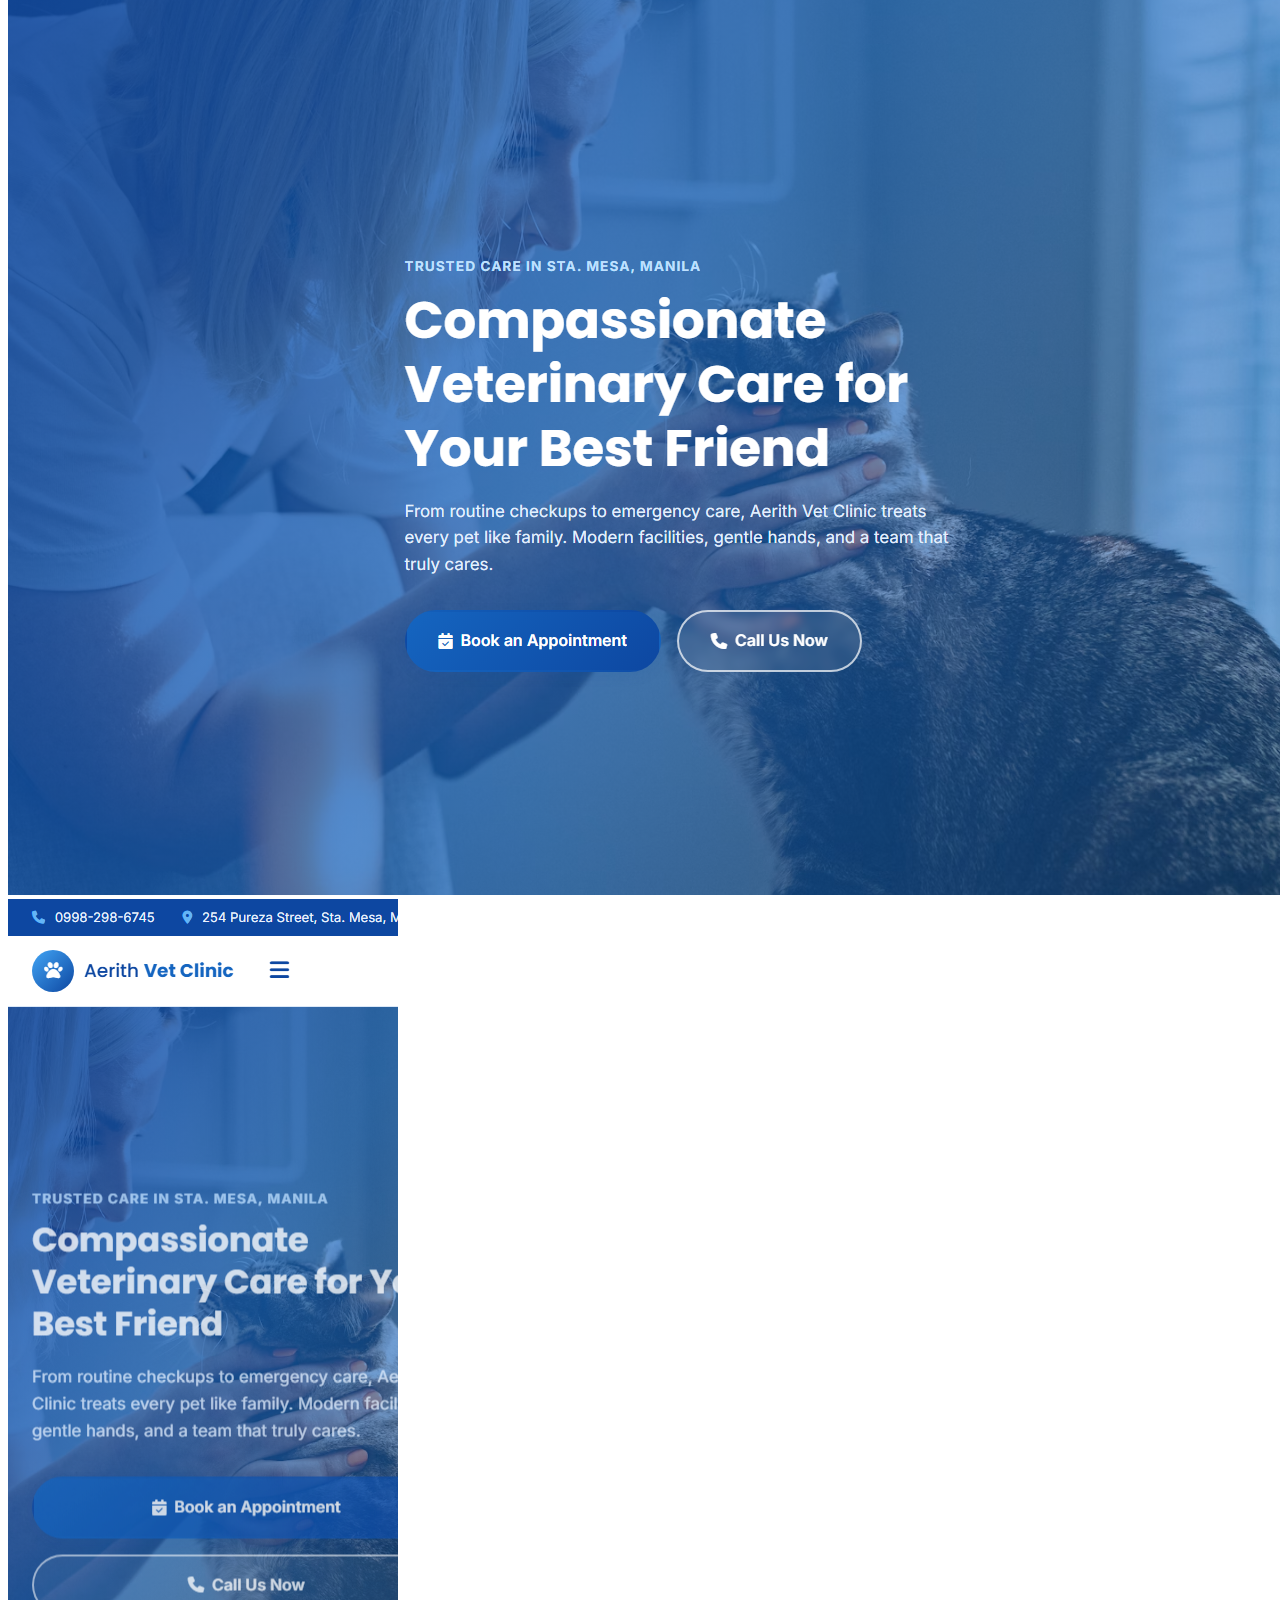
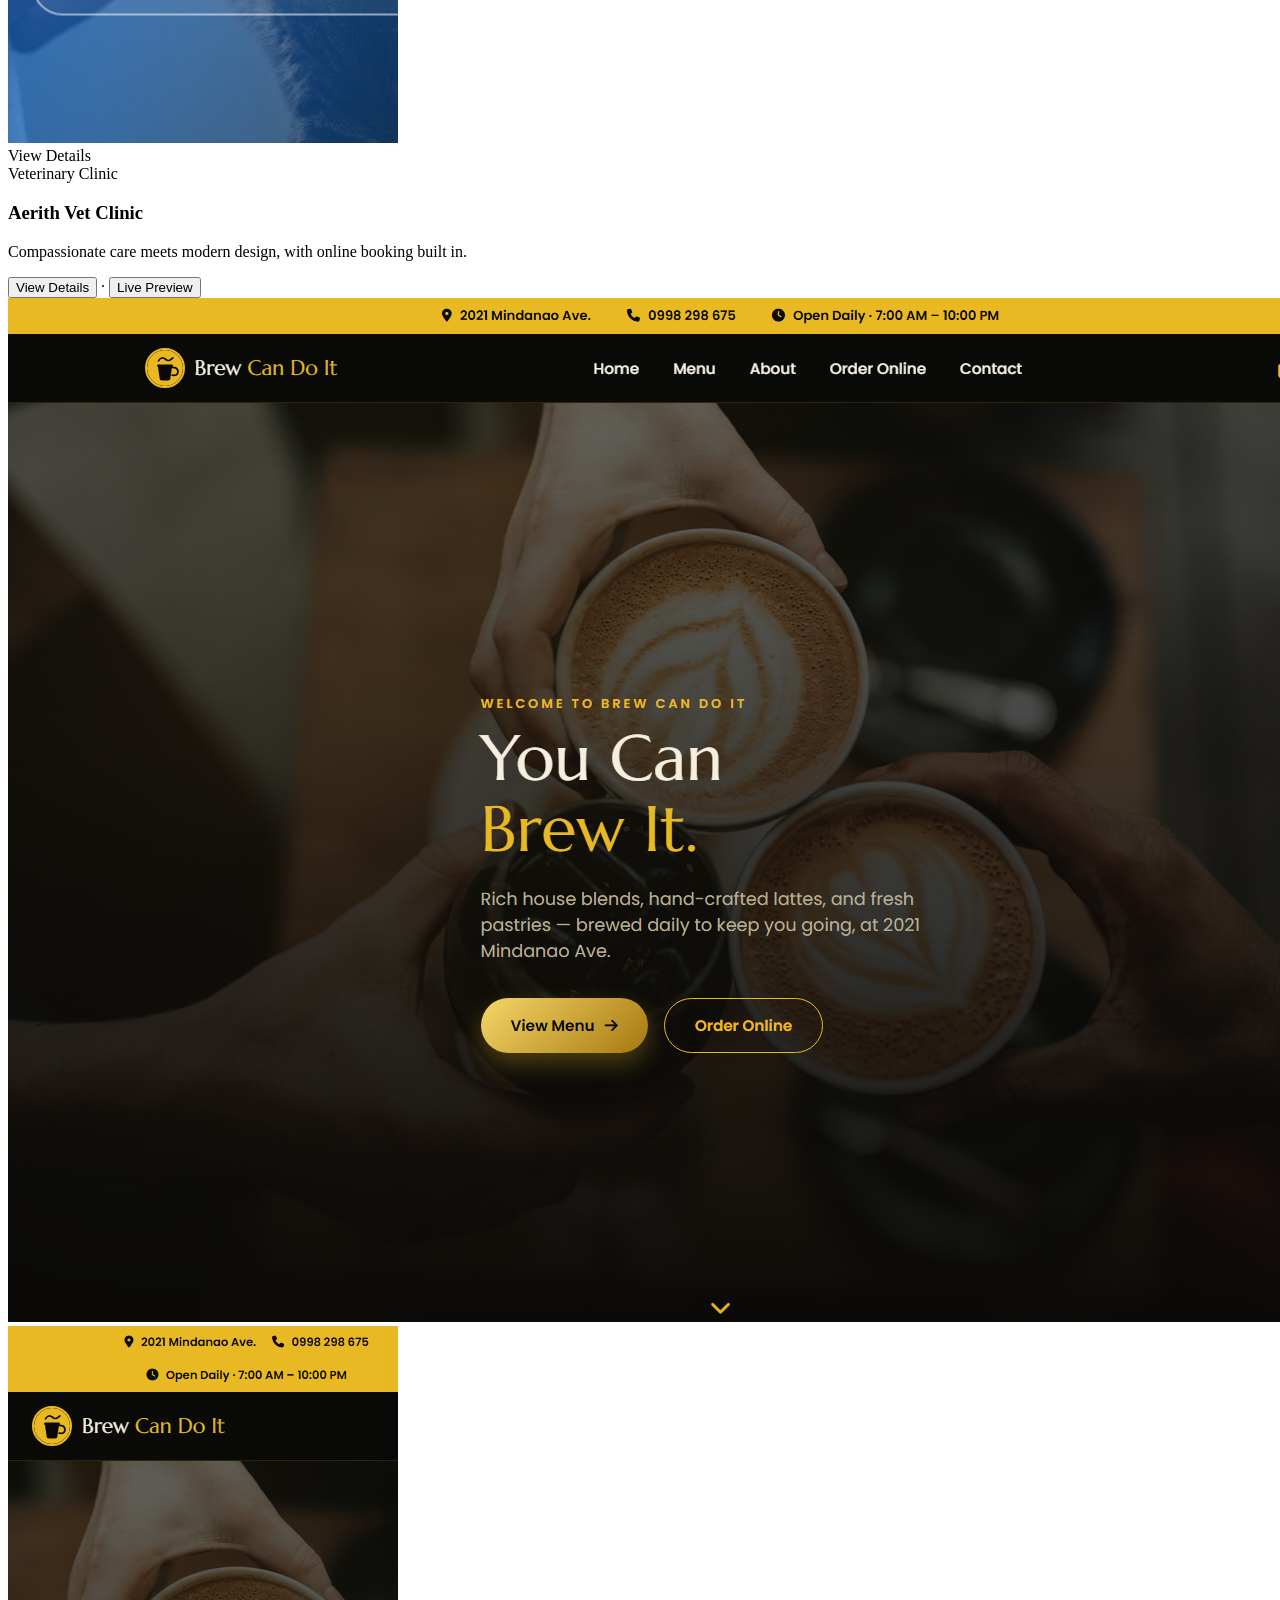
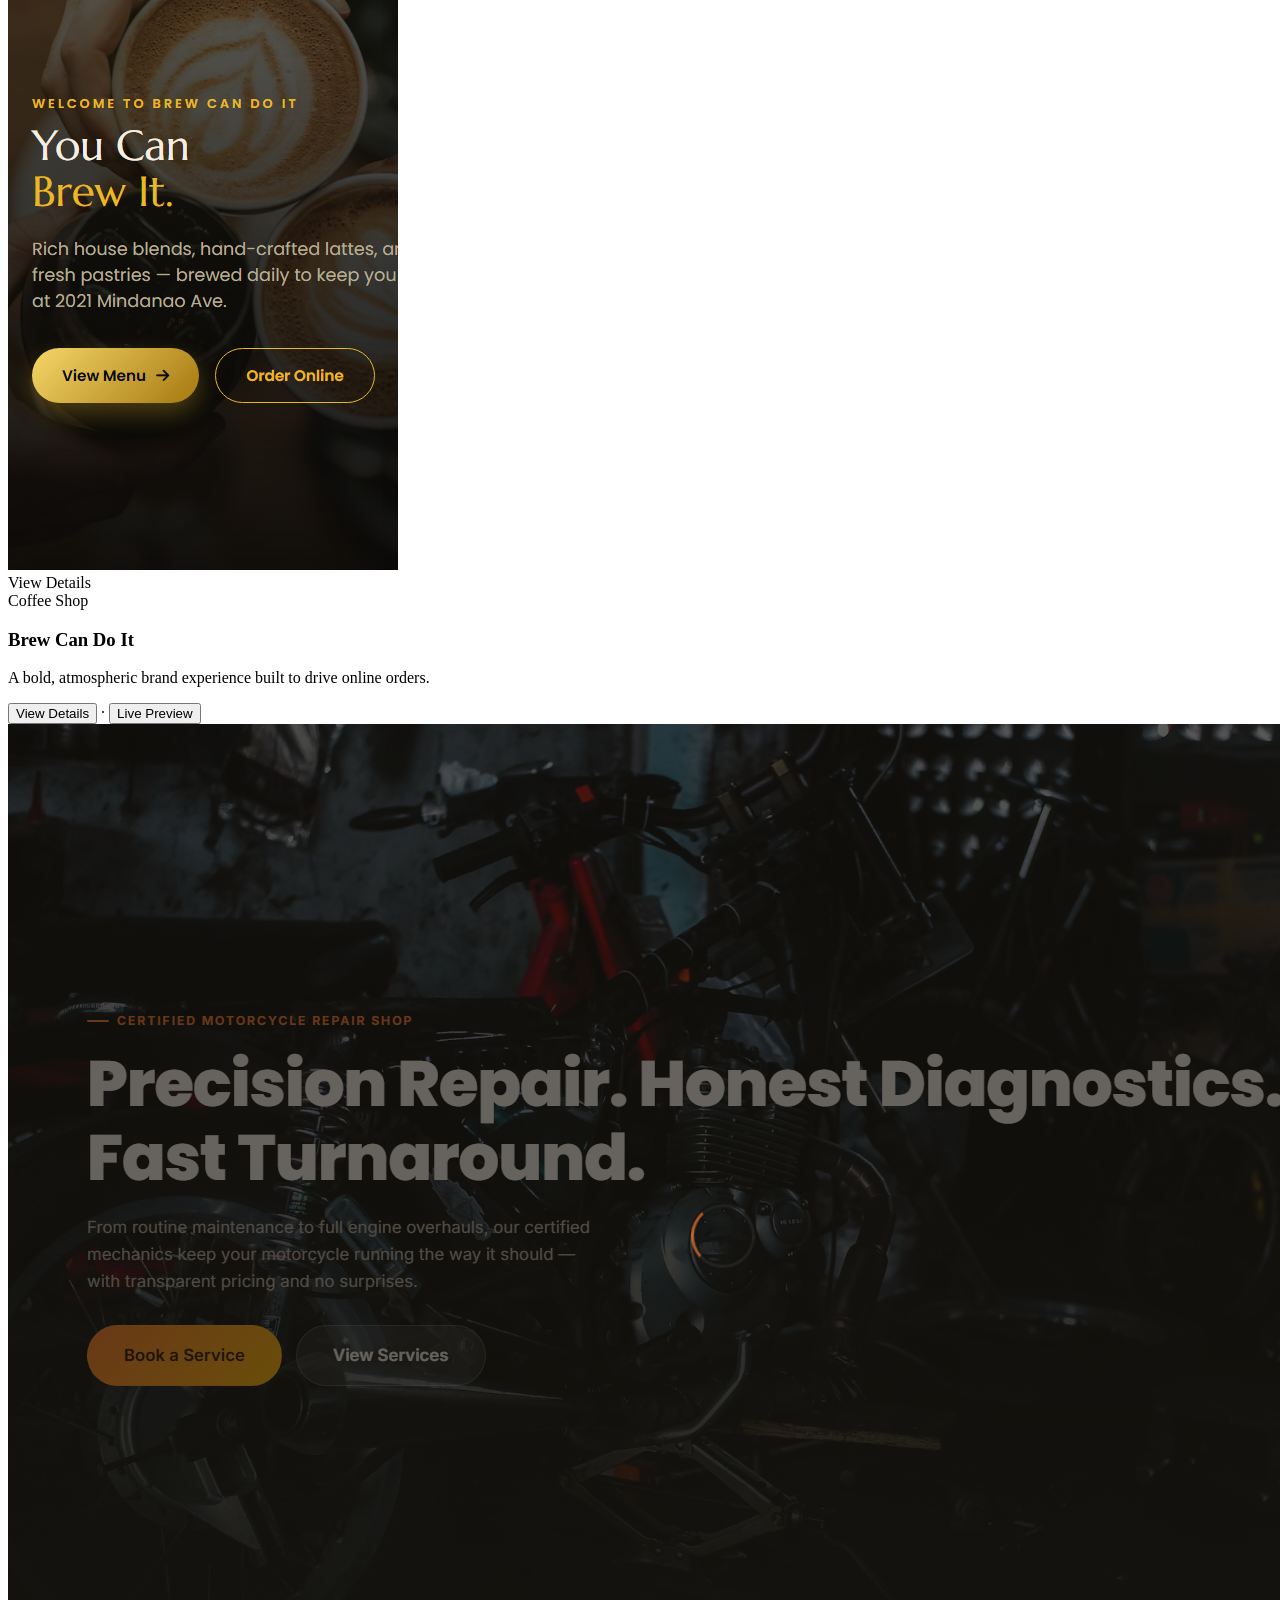
==== commit 6d465085: "Trim Why Choose Us grid Remove Scalable Architecture, SEO Ready, and Easy to Maintain from the Why B" ====
--- a/index.html
+++ b/index.html
@@ -491,11 +491,6 @@
         <p class="mt-1.5 text-sm text-slate-400">Optimized for speed so visitors don't bounce before they see you.</p>
       </div>
       <div class="why-card bg-white/5 border border-white/10 rounded-2xl p-6 hover:bg-white/[0.08] transition-colors" data-reveal>
-        <i data-lucide="search" class="w-5 h-5 text-blue-400"></i>
-        <h3 class="mt-4 font-semibold text-white text-sm">SEO Ready</h3>
-        <p class="mt-1.5 text-sm text-slate-400">Built with clean structure and metadata to help you rank on Google.</p>
-      </div>
-      <div class="why-card bg-white/5 border border-white/10 rounded-2xl p-6 hover:bg-white/[0.08] transition-colors" data-reveal>
         <i data-lucide="shield-check" class="w-5 h-5 text-blue-400"></i>
         <h3 class="mt-4 font-semibold text-white text-sm">Secure Websites</h3>
         <p class="mt-1.5 text-sm text-slate-400">SSL encryption and secure coding practices on every project.</p>
@@ -524,16 +519,6 @@
         <i data-lucide="sparkles" class="w-5 h-5 text-blue-400"></i>
         <h3 class="mt-4 font-semibold text-white text-sm">Modern UI/UX</h3>
         <p class="mt-1.5 text-sm text-slate-400">Clean, intuitive design that keeps visitors engaged.</p>
-      </div>
-      <div class="why-card bg-white/5 border border-white/10 rounded-2xl p-6 hover:bg-white/[0.08] transition-colors" data-reveal>
-        <i data-lucide="sliders-horizontal" class="w-5 h-5 text-blue-400"></i>
-        <h3 class="mt-4 font-semibold text-white text-sm">Easy to Maintain</h3>
-        <p class="mt-1.5 text-sm text-slate-400">Built with clean structure that's simple to update over time.</p>
-      </div>
-      <div class="why-card bg-white/5 border border-white/10 rounded-2xl p-6 hover:bg-white/[0.08] transition-colors" data-reveal>
-        <i data-lucide="layers" class="w-5 h-5 text-blue-400"></i>
-        <h3 class="mt-4 font-semibold text-white text-sm">Scalable Architecture</h3>
-        <p class="mt-1.5 text-sm text-slate-400">Sites built to grow with your business, not hold it back.</p>
       </div>
       <div class="why-card bg-white/5 border border-white/10 rounded-2xl p-6 hover:bg-white/[0.08] transition-colors" data-reveal>
         <i data-lucide="code-2" class="w-5 h-5 text-blue-400"></i>
@@ -714,6 +699,150 @@
         </div>
       </article>
 
+      <article class="portfolio-card group bg-white rounded-3xl border border-slate-100 overflow-hidden hover:shadow-2xl hover:shadow-slate-900/10 hover:-translate-y-1.5 transition-all duration-300" data-reveal
+        data-title="CNM Pharmacy" data-category="Pharmacy"
+        data-desc="A trust-focused pharmacy website for a neighborhood pharmacy in Parañaque, highlighting genuine medicines, licensed pharmacists, and easy directions for walk-in customers."
+        data-tech="HTML5,CSS3,Vanilla JavaScript,Responsive Design"
+        data-desktop="assets/images/portfolio/cnm-desktop.png" data-mobile="assets/images/portfolio/cnm-mobile.png">
+        <div class="relative aspect-[16/10] overflow-hidden bg-slate-100">
+          <img src="assets/images/portfolio/cnm-desktop.png" alt="CNM Pharmacy website desktop screenshot" loading="lazy" class="w-full h-full object-cover object-top group-hover:scale-105 transition-transform duration-500">
+          <img src="assets/images/portfolio/cnm-mobile.png" alt="CNM Pharmacy website mobile screenshot" loading="lazy" class="absolute bottom-3 right-3 w-16 rounded-lg border-2 border-white shadow-xl">
+          <div class="absolute inset-0 bg-slate-900/0 group-hover:bg-slate-900/30 transition-colors duration-300 flex items-center justify-center">
+            <span class="opacity-0 group-hover:opacity-100 transition-opacity duration-300 bg-white text-slate-900 text-xs font-bold px-4 py-2 rounded-full portfolio-view-trigger cursor-pointer">View Details</span>
+          </div>
+        </div>
+        <div class="p-6">
+          <span class="text-xs font-bold tracking-widest text-blue-600 uppercase">Pharmacy</span>
+          <h3 class="mt-1.5 font-bold text-slate-900">CNM Pharmacy</h3>
+          <p class="mt-2 text-sm text-slate-500 leading-relaxed">Clean, trustworthy design built to bring in walk-in customers.</p>
+          <div class="mt-4 flex items-center gap-3">
+            <button type="button" class="portfolio-view-trigger text-sm font-semibold text-blue-600 hover:underline">View Details</button>
+            <span class="text-slate-300">·</span>
+            <button type="button" class="portfolio-view-trigger text-sm font-semibold text-slate-500 hover:text-blue-600">Live Preview</button>
+          </div>
+        </div>
+      </article>
+
+      <article class="portfolio-card group bg-white rounded-3xl border border-slate-100 overflow-hidden hover:shadow-2xl hover:shadow-slate-900/10 hover:-translate-y-1.5 transition-all duration-300" data-reveal
+        data-title="Yuna's Flower Shop" data-category="Online Store"
+        data-desc="A romantic, editorial-style flower shop website with bouquet showcases, occasion-based browsing, and a soft, elegant aesthetic built to drive same-day orders."
+        data-tech="HTML5,CSS3,Vanilla JavaScript,Responsive Design"
+        data-desktop="assets/images/portfolio/flower-desktop.png" data-mobile="assets/images/portfolio/flower-mobile.png">
+        <div class="relative aspect-[16/10] overflow-hidden bg-slate-100">
+          <img src="assets/images/portfolio/flower-desktop.png" alt="Yuna's Flower Shop website desktop screenshot" loading="lazy" class="w-full h-full object-cover object-top group-hover:scale-105 transition-transform duration-500">
+          <img src="assets/images/portfolio/flower-mobile.png" alt="Yuna's Flower Shop website mobile screenshot" loading="lazy" class="absolute bottom-3 right-3 w-16 rounded-lg border-2 border-white shadow-xl">
+          <div class="absolute inset-0 bg-slate-900/0 group-hover:bg-slate-900/30 transition-colors duration-300 flex items-center justify-center">
+            <span class="opacity-0 group-hover:opacity-100 transition-opacity duration-300 bg-white text-slate-900 text-xs font-bold px-4 py-2 rounded-full portfolio-view-trigger cursor-pointer">View Details</span>
+          </div>
+        </div>
+        <div class="p-6">
+          <span class="text-xs font-bold tracking-widest text-blue-600 uppercase">Online Store</span>
+          <h3 class="mt-1.5 font-bold text-slate-900">Yuna's Flower Shop</h3>
+          <p class="mt-2 text-sm text-slate-500 leading-relaxed">Soft, romantic branding designed to turn moments into orders.</p>
+          <div class="mt-4 flex items-center gap-3">
+            <button type="button" class="portfolio-view-trigger text-sm font-semibold text-blue-600 hover:underline">View Details</button>
+            <span class="text-slate-300">·</span>
+            <button type="button" class="portfolio-view-trigger text-sm font-semibold text-slate-500 hover:text-blue-600">Live Preview</button>
+          </div>
+        </div>
+      </article>
+
+      <article class="portfolio-card group bg-white rounded-3xl border border-slate-100 overflow-hidden hover:shadow-2xl hover:shadow-slate-900/10 hover:-translate-y-1.5 transition-all duration-300" data-reveal
+        data-title="Yumi's Cake Shop" data-category="Online Store"
+        data-desc="A bold, dark-themed bakery website for a custom cake business, with menu browsing, pricing, and social proof designed to drive custom cake orders."
+        data-tech="HTML5,CSS3,Vanilla JavaScript,Responsive Design"
+        data-desktop="assets/images/portfolio/cake-desktop.png" data-mobile="assets/images/portfolio/cake-mobile.png">
+        <div class="relative aspect-[16/10] overflow-hidden bg-slate-100">
+          <img src="assets/images/portfolio/cake-desktop.png" alt="Yumi's Cake Shop website desktop screenshot" loading="lazy" class="w-full h-full object-cover object-top group-hover:scale-105 transition-transform duration-500">
+          <img src="assets/images/portfolio/cake-mobile.png" alt="Yumi's Cake Shop website mobile screenshot" loading="lazy" class="absolute bottom-3 right-3 w-16 rounded-lg border-2 border-white shadow-xl">
+          <div class="absolute inset-0 bg-slate-900/0 group-hover:bg-slate-900/30 transition-colors duration-300 flex items-center justify-center">
+            <span class="opacity-0 group-hover:opacity-100 transition-opacity duration-300 bg-white text-slate-900 text-xs font-bold px-4 py-2 rounded-full portfolio-view-trigger cursor-pointer">View Details</span>
+          </div>
+        </div>
+        <div class="p-6">
+          <span class="text-xs font-bold tracking-widest text-blue-600 uppercase">Online Store</span>
+          <h3 class="mt-1.5 font-bold text-slate-900">Yumi's Cake Shop</h3>
+          <p class="mt-2 text-sm text-slate-500 leading-relaxed">Bold, premium branding built to drive custom cake orders.</p>
+          <div class="mt-4 flex items-center gap-3">
+            <button type="button" class="portfolio-view-trigger text-sm font-semibold text-blue-600 hover:underline">View Details</button>
+            <span class="text-slate-300">·</span>
+            <button type="button" class="portfolio-view-trigger text-sm font-semibold text-slate-500 hover:text-blue-600">Live Preview</button>
+          </div>
+        </div>
+      </article>
+
+      <article class="portfolio-card group bg-white rounded-3xl border border-slate-100 overflow-hidden hover:shadow-2xl hover:shadow-slate-900/10 hover:-translate-y-1.5 transition-all duration-300" data-reveal
+        data-title="Sunrise Valley Academy Portal" data-category="School Management System"
+        data-desc="A full role-based school management web app for Sunrise Valley Academy, with dedicated Admin, Teacher, and Student dashboards covering students, attendance, grades, timetables, announcements, and fees."
+        data-tech="HTML5,CSS3,Vanilla JavaScript,Role-Based Dashboards"
+        data-desktop="assets/images/portfolio/school-desktop.png" data-mobile="assets/images/portfolio/school-mobile.png">
+        <div class="relative aspect-[16/10] overflow-hidden bg-slate-100">
+          <img src="assets/images/portfolio/school-desktop.png" alt="Sunrise Valley Academy school management system desktop screenshot" loading="lazy" class="w-full h-full object-cover object-top group-hover:scale-105 transition-transform duration-500">
+          <img src="assets/images/portfolio/school-mobile.png" alt="Sunrise Valley Academy school management system mobile screenshot" loading="lazy" class="absolute bottom-3 right-3 w-16 rounded-lg border-2 border-white shadow-xl">
+          <div class="absolute inset-0 bg-slate-900/0 group-hover:bg-slate-900/30 transition-colors duration-300 flex items-center justify-center">
+            <span class="opacity-0 group-hover:opacity-100 transition-opacity duration-300 bg-white text-slate-900 text-xs font-bold px-4 py-2 rounded-full portfolio-view-trigger cursor-pointer">View Details</span>
+          </div>
+        </div>
+        <div class="p-6">
+          <span class="text-xs font-bold tracking-widest text-blue-600 uppercase">School Management System</span>
+          <h3 class="mt-1.5 font-bold text-slate-900">Sunrise Valley Academy Portal</h3>
+          <p class="mt-2 text-sm text-slate-500 leading-relaxed">A full school management platform with role-based dashboards for admins, teachers, and students.</p>
+          <div class="mt-4 flex items-center gap-3">
+            <button type="button" class="portfolio-view-trigger text-sm font-semibold text-blue-600 hover:underline">View Details</button>
+            <span class="text-slate-300">·</span>
+            <button type="button" class="portfolio-view-trigger text-sm font-semibold text-slate-500 hover:text-blue-600">Live Preview</button>
+          </div>
+        </div>
+      </article>
+
+      <article class="portfolio-card group bg-white rounded-3xl border border-slate-100 overflow-hidden hover:shadow-2xl hover:shadow-slate-900/10 hover:-translate-y-1.5 transition-all duration-300" data-reveal
+        data-title="Estate One" data-category="Real Estate"
+        data-desc="A modern real estate website with location/type/budget search filters, featured listings, and a dedicated listings and property detail flow built to turn browsers into booked viewings."
+        data-tech="HTML5,CSS3,Vanilla JavaScript,Multi-page Site"
+        data-desktop="assets/images/portfolio/estate-desktop.png" data-mobile="assets/images/portfolio/estate-mobile.png">
+        <div class="relative aspect-[16/10] overflow-hidden bg-slate-100">
+          <img src="assets/images/portfolio/estate-desktop.png" alt="Estate One real estate website desktop screenshot" loading="lazy" class="w-full h-full object-cover object-top group-hover:scale-105 transition-transform duration-500">
+          <img src="assets/images/portfolio/estate-mobile.png" alt="Estate One real estate website mobile screenshot" loading="lazy" class="absolute bottom-3 right-3 w-16 rounded-lg border-2 border-white shadow-xl">
+          <div class="absolute inset-0 bg-slate-900/0 group-hover:bg-slate-900/30 transition-colors duration-300 flex items-center justify-center">
+            <span class="opacity-0 group-hover:opacity-100 transition-opacity duration-300 bg-white text-slate-900 text-xs font-bold px-4 py-2 rounded-full portfolio-view-trigger cursor-pointer">View Details</span>
+          </div>
+        </div>
+        <div class="p-6">
+          <span class="text-xs font-bold tracking-widest text-blue-600 uppercase">Real Estate</span>
+          <h3 class="mt-1.5 font-bold text-slate-900">Estate One</h3>
+          <p class="mt-2 text-sm text-slate-500 leading-relaxed">A modern listings platform built to turn browsers into booked viewings.</p>
+          <div class="mt-4 flex items-center gap-3">
+            <button type="button" class="portfolio-view-trigger text-sm font-semibold text-blue-600 hover:underline">View Details</button>
+            <span class="text-slate-300">·</span>
+            <button type="button" class="portfolio-view-trigger text-sm font-semibold text-slate-500 hover:text-blue-600">Live Preview</button>
+          </div>
+        </div>
+      </article>
+
+      <article class="portfolio-card group bg-white rounded-3xl border border-slate-100 overflow-hidden hover:shadow-2xl hover:shadow-slate-900/10 hover:-translate-y-1.5 transition-all duration-300" data-reveal
+        data-title="Sampaloc Hotel" data-category="Hotel &amp; Hospitality"
+        data-desc="An elegant hotel website for a Manila hotel near UST and España Blvd, with a check-in/check-out availability widget, room showcase, amenities, and gallery."
+        data-tech="HTML5,CSS3,Vanilla JavaScript,Responsive Design"
+        data-desktop="assets/images/portfolio/hotel-desktop.png" data-mobile="assets/images/portfolio/hotel-mobile.png">
+        <div class="relative aspect-[16/10] overflow-hidden bg-slate-100">
+          <img src="assets/images/portfolio/hotel-desktop.png" alt="Sampaloc Hotel website desktop screenshot" loading="lazy" class="w-full h-full object-cover object-top group-hover:scale-105 transition-transform duration-500">
+          <img src="assets/images/portfolio/hotel-mobile.png" alt="Sampaloc Hotel website mobile screenshot" loading="lazy" class="absolute bottom-3 right-3 w-16 rounded-lg border-2 border-white shadow-xl">
+          <div class="absolute inset-0 bg-slate-900/0 group-hover:bg-slate-900/30 transition-colors duration-300 flex items-center justify-center">
+            <span class="opacity-0 group-hover:opacity-100 transition-opacity duration-300 bg-white text-slate-900 text-xs font-bold px-4 py-2 rounded-full portfolio-view-trigger cursor-pointer">View Details</span>
+          </div>
+        </div>
+        <div class="p-6">
+          <span class="text-xs font-bold tracking-widest text-blue-600 uppercase">Hotel &amp; Hospitality</span>
+          <h3 class="mt-1.5 font-bold text-slate-900">Sampaloc Hotel</h3>
+          <p class="mt-2 text-sm text-slate-500 leading-relaxed">Elegant hospitality branding with a live availability booking widget.</p>
+          <div class="mt-4 flex items-center gap-3">
+            <button type="button" class="portfolio-view-trigger text-sm font-semibold text-blue-600 hover:underline">View Details</button>
+            <span class="text-slate-300">·</span>
+            <button type="button" class="portfolio-view-trigger text-sm font-semibold text-slate-500 hover:text-blue-600">Live Preview</button>
+          </div>
+        </div>
+      </article>
+
     </div>
   </div>
 </section>
@@ -847,13 +976,14 @@
       <div class="pricing-card bg-white rounded-3xl border border-slate-200 p-8" data-reveal>
         <h3 class="text-lg font-bold text-slate-900">Starter Website</h3>
         <p class="mt-2 text-sm text-slate-500">Perfect for new businesses that need a clean, professional presence online.</p>
-        <p class="mt-6 flex items-baseline gap-1"><span class="text-4xl font-extrabold text-slate-900">₱15,000</span><span class="text-sm text-slate-400">starting</span></p>
+        <p class="mt-6 flex items-baseline gap-1"><span class="text-4xl font-extrabold text-slate-900">₱5,000</span><span class="text-sm text-slate-400">starting</span></p>
         <ul class="mt-6 space-y-3 text-sm text-slate-600">
           <li class="flex items-start gap-2"><i data-lucide="check" class="w-4 h-4 text-emerald-500 mt-0.5 shrink-0"></i> Up to 5 pages</li>
           <li class="flex items-start gap-2"><i data-lucide="check" class="w-4 h-4 text-emerald-500 mt-0.5 shrink-0"></i> Mobile responsive design</li>
           <li class="flex items-start gap-2"><i data-lucide="check" class="w-4 h-4 text-emerald-500 mt-0.5 shrink-0"></i> Contact form &amp; Google Maps</li>
           <li class="flex items-start gap-2"><i data-lucide="check" class="w-4 h-4 text-emerald-500 mt-0.5 shrink-0"></i> Basic on-page SEO</li>
-          <li class="flex items-start gap-2"><i data-lucide="check" class="w-4 h-4 text-emerald-500 mt-0.5 shrink-0"></i> 1 round of revisions</li>
+          <li class="flex items-start gap-2"><i data-lucide="check" class="w-4 h-4 text-emerald-500 mt-0.5 shrink-0"></i> Unlimited revisions</li>
+          <li class="flex items-start gap-2"><i data-lucide="gift" class="w-4 h-4 text-blue-600 mt-0.5 shrink-0"></i> Free domain name (1st year)</li>
         </ul>
         <a href="#contact" class="mt-8 block text-center bg-slate-900 hover:bg-slate-800 text-white font-semibold py-3 rounded-full transition-colors">Get Started</a>
       </div>
@@ -863,29 +993,33 @@
         <span class="absolute -top-4 left-1/2 -translate-x-1/2 bg-blue-600 text-white text-xs font-bold px-4 py-1.5 rounded-full shadow-lg">Most Popular</span>
         <h3 class="text-lg font-bold text-white">Business Website</h3>
         <p class="mt-2 text-sm text-slate-400">Our most popular package for growing businesses that want to convert more visitors into customers.</p>
-        <p class="mt-6 flex items-baseline gap-1"><span class="text-4xl font-extrabold text-white">₱30,000</span><span class="text-sm text-slate-500">starting</span></p>
+        <p class="mt-6 flex items-baseline gap-1"><span class="text-4xl font-extrabold text-white">₱12,000</span><span class="text-sm text-slate-500">starting</span></p>
         <ul class="mt-6 space-y-3 text-sm text-slate-300">
           <li class="flex items-start gap-2"><i data-lucide="check" class="w-4 h-4 text-emerald-400 mt-0.5 shrink-0"></i> Up to 10 pages</li>
           <li class="flex items-start gap-2"><i data-lucide="check" class="w-4 h-4 text-emerald-400 mt-0.5 shrink-0"></i> Custom UI/UX design</li>
           <li class="flex items-start gap-2"><i data-lucide="check" class="w-4 h-4 text-emerald-400 mt-0.5 shrink-0"></i> Advanced on-page SEO</li>
           <li class="flex items-start gap-2"><i data-lucide="check" class="w-4 h-4 text-emerald-400 mt-0.5 shrink-0"></i> Messenger &amp; social integration</li>
           <li class="flex items-start gap-2"><i data-lucide="check" class="w-4 h-4 text-emerald-400 mt-0.5 shrink-0"></i> Speed optimization</li>
-          <li class="flex items-start gap-2"><i data-lucide="check" class="w-4 h-4 text-emerald-400 mt-0.5 shrink-0"></i> 3 rounds of revisions</li>
+          <li class="flex items-start gap-2"><i data-lucide="check" class="w-4 h-4 text-emerald-400 mt-0.5 shrink-0"></i> Unlimited revisions</li>
+          <li class="flex items-start gap-2"><i data-lucide="gift" class="w-4 h-4 text-blue-400 mt-0.5 shrink-0"></i> Free domain name (1st year)</li>
+          <li class="flex items-start gap-2"><i data-lucide="mail" class="w-4 h-4 text-blue-400 mt-0.5 shrink-0"></i> Free business email</li>
         </ul>
         <a href="#contact" class="mt-8 block text-center bg-blue-600 hover:bg-blue-500 text-white font-semibold py-3 rounded-full transition-colors">Get Started</a>
       </div>
 
       <!-- Premium -->
       <div class="pricing-card bg-white rounded-3xl border border-slate-200 p-8" data-reveal>
-        <h3 class="text-lg font-bold text-slate-900">Premium Website</h3>
+        <h3 class="text-lg font-bold text-slate-900">E-Commerce Website</h3>
         <p class="mt-2 text-sm text-slate-500">For businesses that need e-commerce, bookings, or advanced custom functionality.</p>
-        <p class="mt-6 flex items-baseline gap-1"><span class="text-4xl font-extrabold text-slate-900">₱55,000</span><span class="text-sm text-slate-400">starting</span></p>
+        <p class="mt-6 flex items-baseline gap-1"><span class="text-4xl font-extrabold text-slate-900">₱20,000</span><span class="text-sm text-slate-400">starting</span></p>
         <ul class="mt-6 space-y-3 text-sm text-slate-600">
           <li class="flex items-start gap-2"><i data-lucide="check" class="w-4 h-4 text-emerald-500 mt-0.5 shrink-0"></i> Unlimited pages</li>
           <li class="flex items-start gap-2"><i data-lucide="check" class="w-4 h-4 text-emerald-500 mt-0.5 shrink-0"></i> E-commerce / Shopify build</li>
           <li class="flex items-start gap-2"><i data-lucide="check" class="w-4 h-4 text-emerald-500 mt-0.5 shrink-0"></i> Booking / ordering systems</li>
           <li class="flex items-start gap-2"><i data-lucide="check" class="w-4 h-4 text-emerald-500 mt-0.5 shrink-0"></i> Priority support &amp; maintenance</li>
           <li class="flex items-start gap-2"><i data-lucide="check" class="w-4 h-4 text-emerald-500 mt-0.5 shrink-0"></i> Unlimited revisions</li>
+          <li class="flex items-start gap-2"><i data-lucide="gift" class="w-4 h-4 text-blue-600 mt-0.5 shrink-0"></i> Free domain name (1st year)</li>
+          <li class="flex items-start gap-2"><i data-lucide="mail" class="w-4 h-4 text-blue-600 mt-0.5 shrink-0"></i> Free business email</li>
         </ul>
         <a href="#contact" class="mt-8 block text-center bg-slate-900 hover:bg-slate-800 text-white font-semibold py-3 rounded-full transition-colors">Get Started</a>
       </div>
@@ -1015,7 +1149,7 @@
     <div class="mt-14 grid lg:grid-cols-5 gap-10">
       <!-- Form -->
       <div class="lg:col-span-3 bg-slate-50 border border-slate-100 rounded-3xl p-6 sm:p-10" data-reveal>
-        <form id="contactForm" class="grid sm:grid-cols-2 gap-5">
+        <form id="contactForm" action="https://formspree.io/f/meeyyqda" method="POST" class="grid sm:grid-cols-2 gap-5">
           <div class="sm:col-span-1">
             <label for="name" class="block text-sm font-semibold text-slate-700 mb-2">Full Name</label>
             <input type="text" id="name" name="name" required class="w-full rounded-xl border border-slate-200 px-4 py-3 text-sm focus:outline-none focus:ring-2 focus:ring-blue-600/40 focus:border-blue-600 transition-all" placeholder="Juan Dela Cruz">
@@ -1048,7 +1182,7 @@
             <button type="submit" class="btn-ripple relative overflow-hidden w-full inline-flex items-center justify-center gap-2 bg-blue-600 hover:bg-blue-700 text-white font-semibold px-7 py-3.5 rounded-full shadow-sm shadow-blue-600/20 transition-all hover:shadow-lg hover:shadow-blue-600/30">
               Send My Free Quote Request <i data-lucide="send" class="w-4 h-4"></i>
             </button>
-            <p id="formNote" class="mt-3 text-xs text-slate-400 text-center">We'll open your email app with your message pre-filled — just hit send.</p>
+            <p id="formNote" class="mt-3 text-xs text-slate-400 text-center">We typically reply within one business day.</p>
           </div>
         </form>
       </div>
@@ -1209,6 +1343,6 @@
 </div>
 
 <script src="https://unpkg.com/lucide@latest/dist/umd/lucide.js"></script>
-<script src="js/main.js"></script>
+<script src="js/main.js?v=2"></script>
 </body>
 </html>
